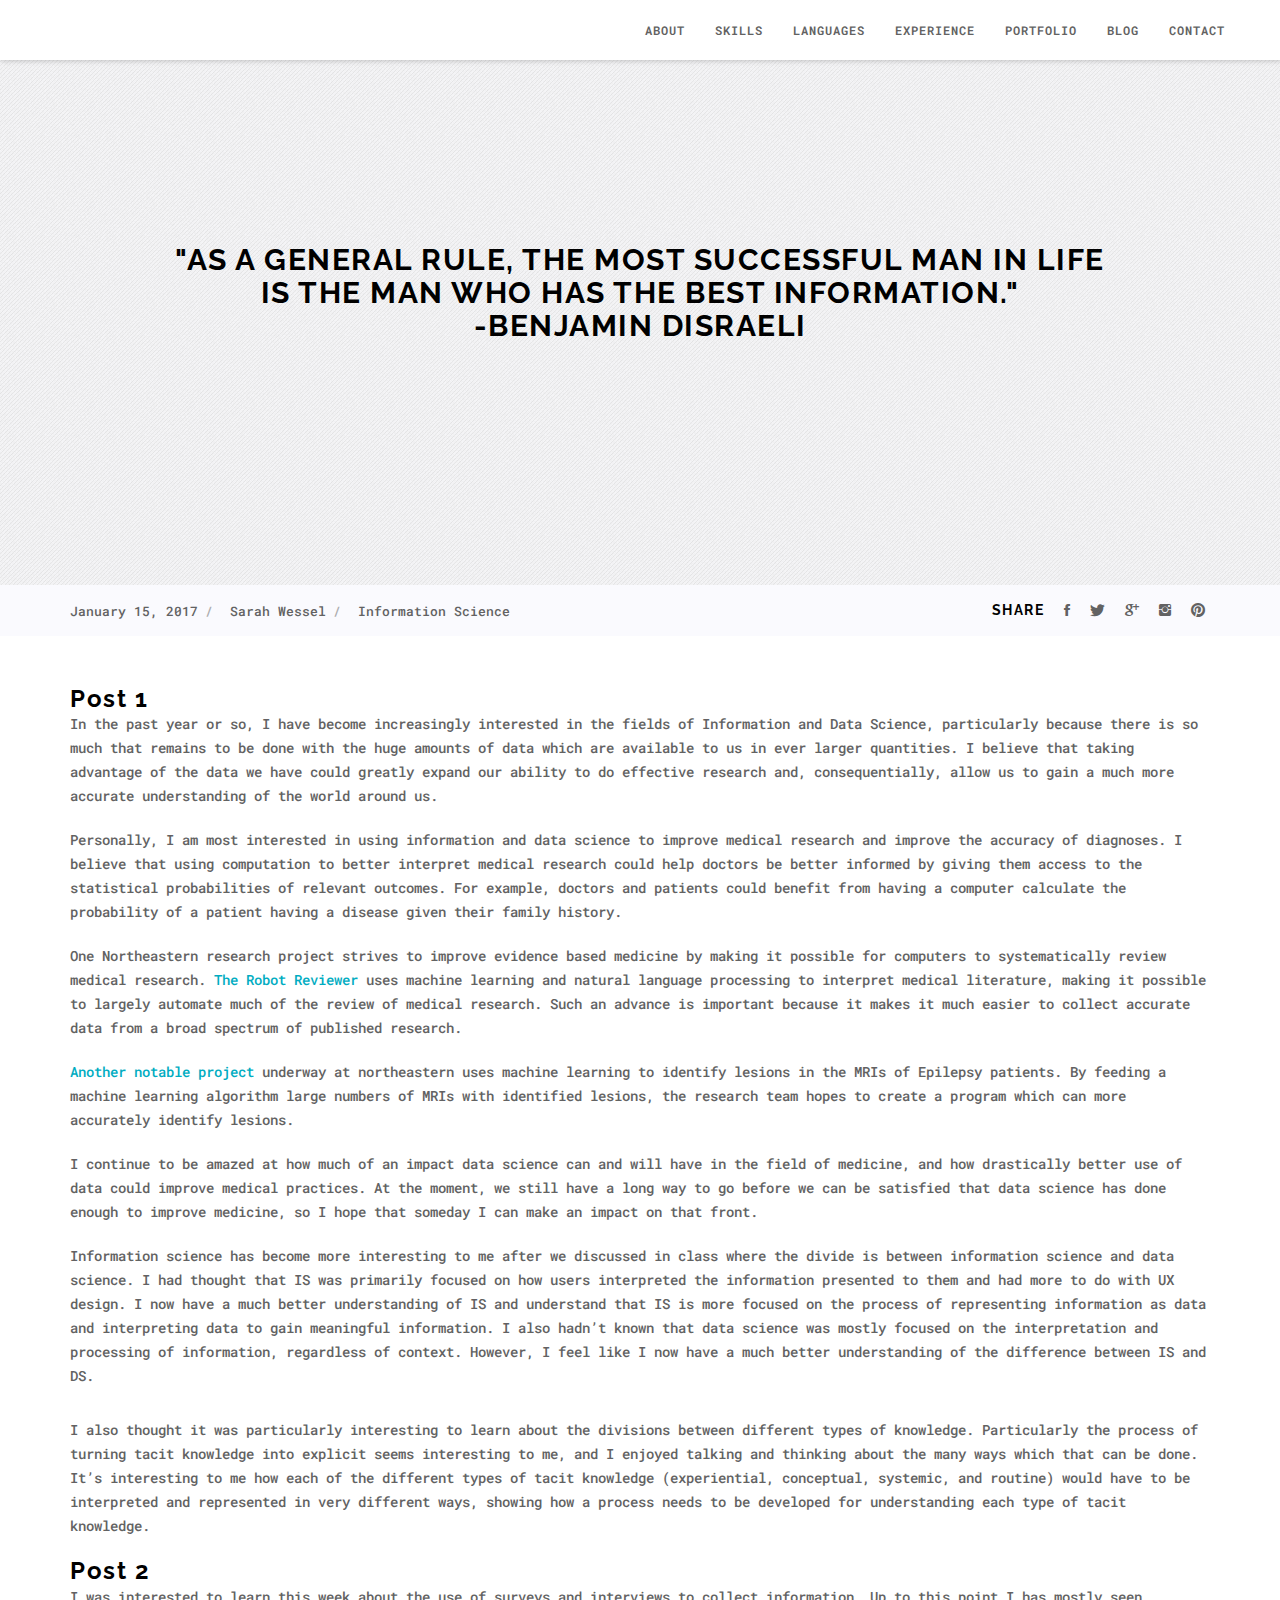
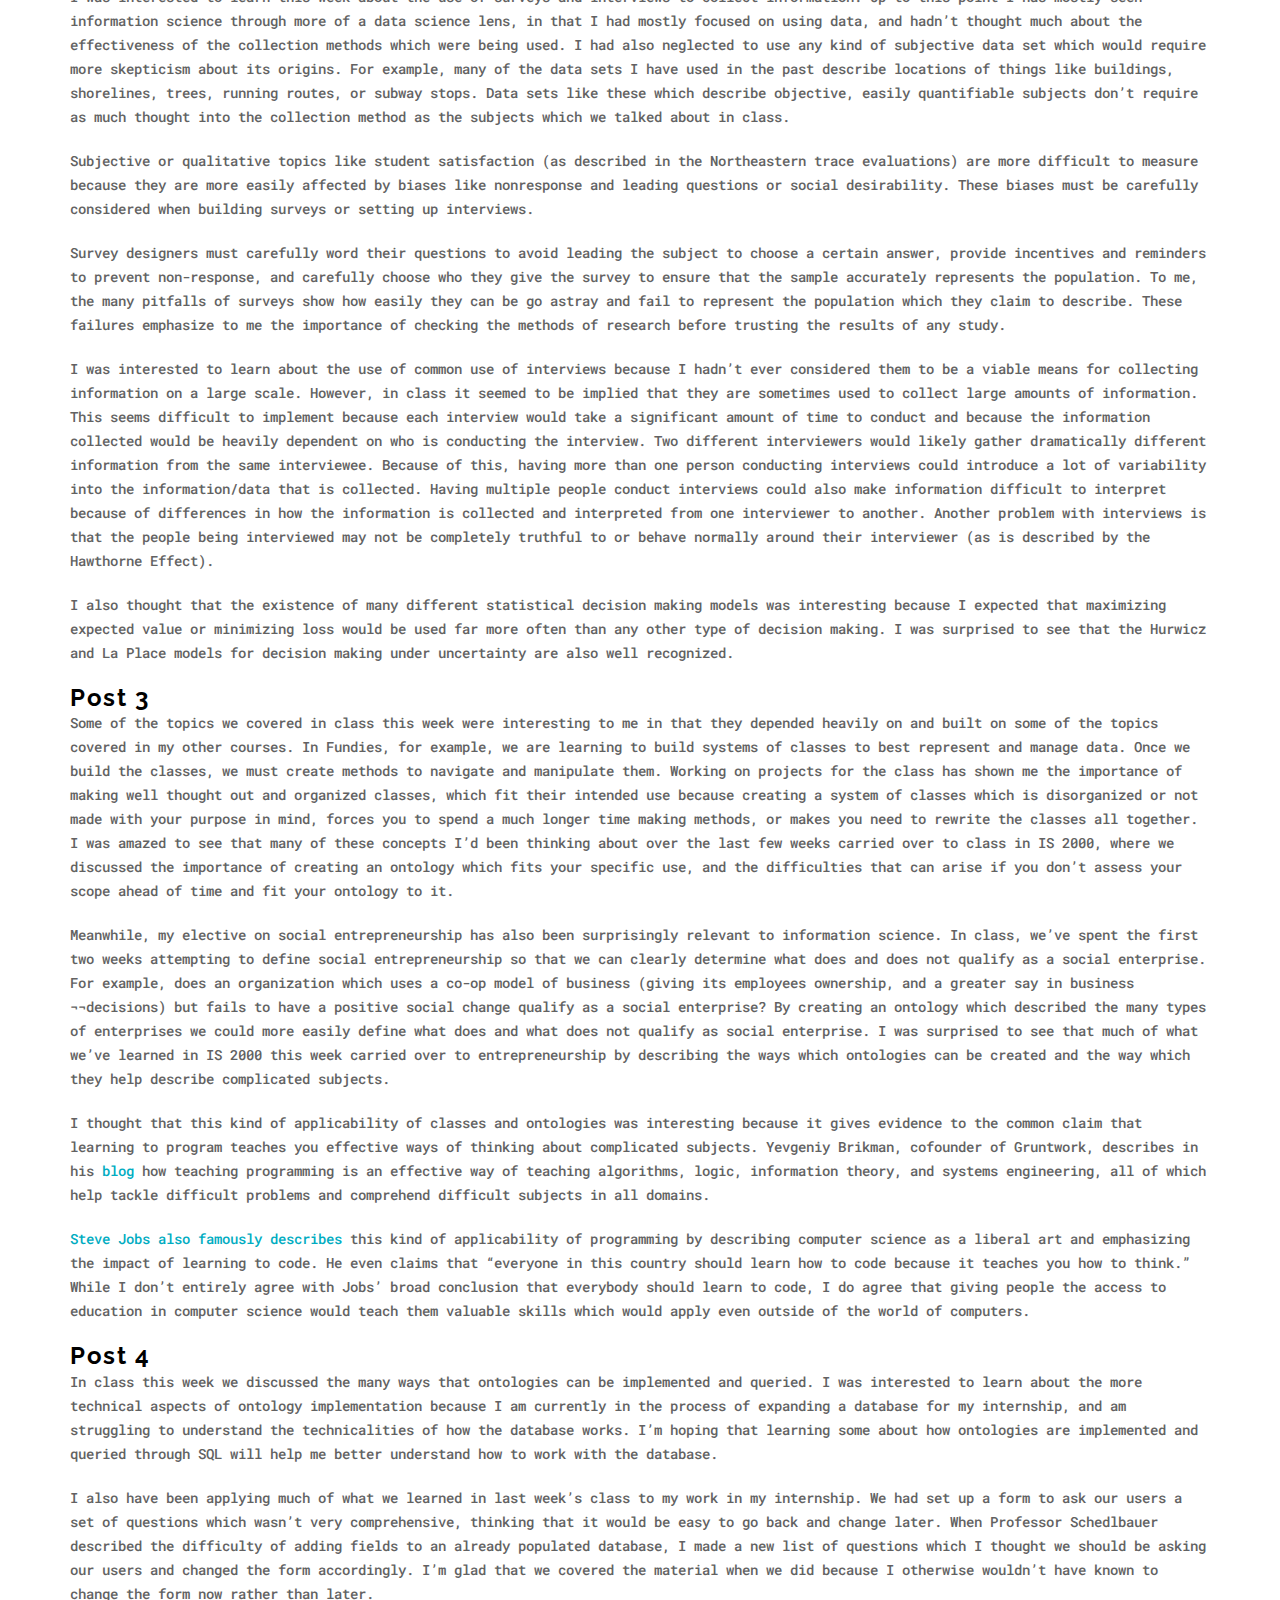
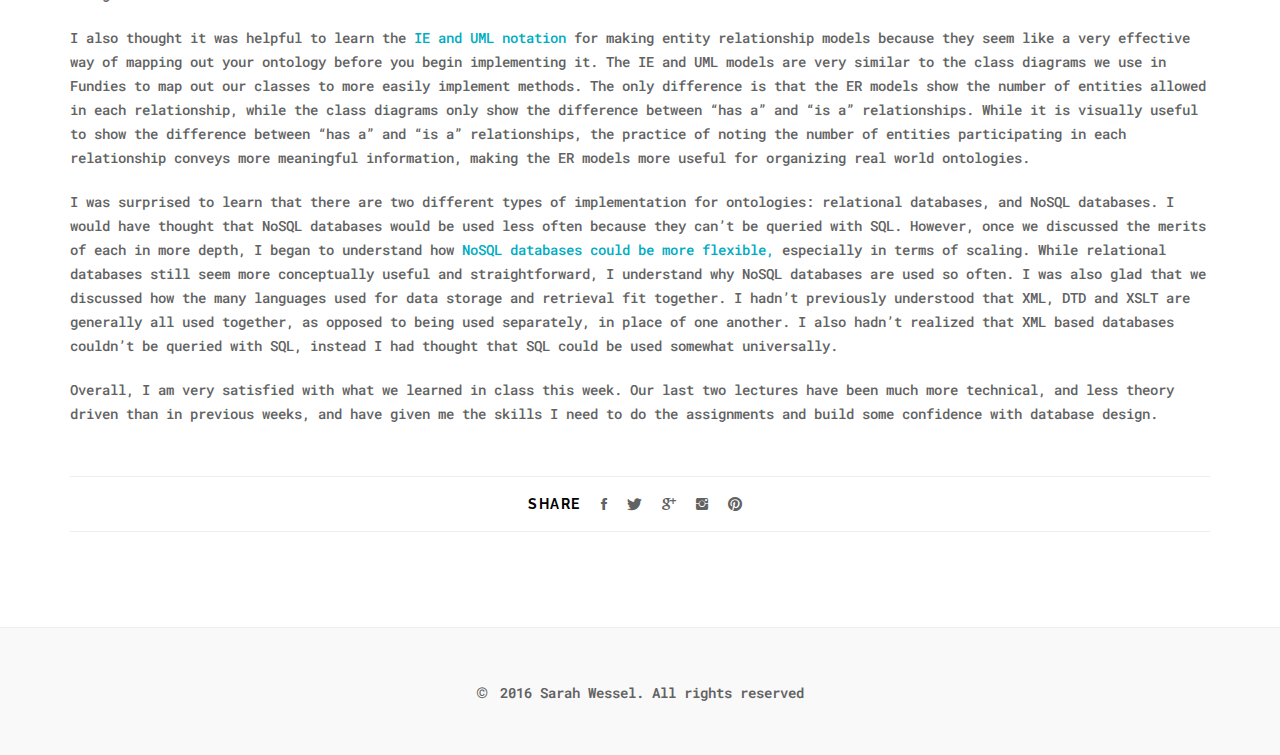
==== blog.html @ 8b365893 "update syntax for blog post 4" ====
<!DOCTYPE html>
<html lang="en">
   <head>

      <!--mobile specific metas-->
      <meta charset="utf-8">
      <meta http-equiv="X-UA-Compatible" content="IE=edge">
      <meta name="viewport" content="width=device-width, initial-scale=1">
      <!--end mobile specific metas-->

      <!--title-->
      <title>IS Blog</title>

      <!-- css -->

      <!--bootstrap-->
      <link href="css/bootstrap.css" rel="stylesheet">

      <!--icons-->
      <link href="css/ionicons.css" rel="stylesheet">

      <!--theme styles-->
      <link href="css/style.css" rel="stylesheet">

      <!--animation-->
      <link href="css/animation.css" rel="stylesheet">

      <!--end css-->

      <!--modernizr-->
      <script src="js/modernizr-custom.js"></script>

   </head>

   <!--body start-->
   <body>

      <!--wrapper-->
      <div class="wrapper">

         <!--page-loader-->
         <div class="page-loader">
            <div class="preloader">

               <!--preloader svg-->
               <svg class="pl-circular" viewBox="25 25 50 50">
                  <circle class="plc-path" cx="50" cy="50" r="20"/>
               </svg>
               <!--end preloader svg-->

            </div>
         </div>
         <!--end page-loader-->

         <!--header-->
         <header class="header">

            <!--navbar-->
            <nav class="navbar navbar-default navbar-fixed-top">
               <div class="container">
                  <div class="row">

                     <!--navbar-header-->
                     <div class="navbar-header page-scroll">

                        <!--toggle-btn-->
                        <button type="button" class="navbar-toggle" data-toggle="collapse" data-target=".navbar-collapse1">
                            <span class="sr-only">Toggle navigation</span>
                            <span class="icon-bar"></span>
                            <span class="icon-bar"></span>
                            <span class="icon-bar"></span>
                        </button>
                        <!--end toggle-btn-->

                     </div>
                     <!--end navbar-header-->

                     <!--navbar-collapse-->
                     <div class="collapse navbar-collapse navbar-collapse1">
                        <div class="nav pull-right">
                           <a href="index.html#about" class="page-scroll">About</a>
                           <a href="index.html#skills" class="page-scroll">Skills</a>
                           <a href="index.html#languages" class="page-scroll">Languages</a>
                           <a href="index.html#experience" class="page-scroll">Experience</a>
                           <a href="index.html#portfolio" class="page-scroll">Portfolio</a>
                           <a href="index.html#blog-post" class="page-scroll">Blog</a>
                           <a href="index.html#contact" class="page-scroll">Contact</a>
                        </div>
                     </div>
                     <!--end navbar-collapse-->

                  </div>
                  <!--end row-->
               </div>
               <!--end container-->
            </nav>
            <!--end navbar-->

         </header>
         <!--end header-->

         <!--section blog-post-single -->
         <section id="blog-single">

            <!--blog-thumb-->
            <div id="blog-thumb" class="blog-thumb">
               <div class="blog-title-wrapper">

                  <!--blog title-->
                  <div class="title">
                     <h2>
                         "As a general rule, the most successful man in life
                         <br>is the man who has the best information."
                         <br>-Benjamin Disraeli
                     </h2>
                  </div>
                  <!--end blog title-->

               </div>
            </div>
            <!--end blog-thumb-->

            <!--blog-meta-->
            <div class="blog-meta">
               <div class="container">
                  <div class="row">

                     <div class="col-md-6 col-sm-12">

                        <!--meta-info-->
                        <ul class="meta-info">
                           <li><a href="">January 15, 2017</a></li>
                           <li><a href="">Sarah Wessel</a></li>
                           <li><a href="">Information Science</a></li>
                        </ul>
                        <!--end meta-info-->

                     </div>
                     <!--end col-->

                     <div class="col-md-6 col-sm-12">

                        <!--post-share-->
                        <div class="post-share">
                           <h5 class="inline">Share</h5>
                           <ul class="share">
                              <li><a href=""><i class="ion-social-facebook"></i></a></li>
                              <li><a href=""><i class="ion-social-twitter"></i></a></li>
                              <li><a href=""><i class="ion-social-googleplus"></i></a></li>
                              <li><a href=""><i class="ion-social-instagram"></i></a></li>
                              <li><a href=""><i class="ion-social-pinterest"></i></a></li>
                           </ul>
                        </div>
                        <!--end post-share-->

                     </div>
                     <!--end col-->

                  </div>
                  <!--end row-->
               </div>
               <!--end container-->
            </div>
            <!--end blog-meta-->

            <!--blog-content-->
            <div class="blog-content">
               <div class="container">
                  <div class="row">

                     <!--blog-post-single-->
                     <div class="blog-post-single">

                        <div class="col-md-12">
                           <h3>Post 1 </h3>
                           <p class="mb-20">
                              In the past year or so, I have become increasingly interested in the fields of Information and Data Science, particularly because there is so much that remains to be done with the huge amounts of data which are available to us in ever larger quantities. I believe that taking advantage of the data we have could greatly expand our ability to do effective research and, consequentially, allow us to gain a much more accurate understanding of the world around us.
                           </p>

                           <p class="mb-20">
                              Personally, I am most interested in using information and data science to improve medical research and improve the accuracy of diagnoses. I believe that using computation to better interpret medical research could help doctors be better informed by giving them access to the statistical probabilities of relevant outcomes. For example, doctors and patients could benefit from having a computer calculate the probability of a patient having a disease given their family history. 
                           </p>

                           <p class="mb-20">
                              One Northeastern research project strives to improve evidence based medicine by making it possible for computers to systematically review medical research. 
                              <a href = “http://www.robotreviewer.net”> The Robot Reviewer </a>
                              uses machine learning and natural language processing to interpret medical literature, making it possible to largely automate much of the review of medical research. Such an advance is important because it makes it much easier to collect accurate data from a broad spectrum of published research. 
                           </p>

                           <p class="mb-20">
                              <a href= “http://www.ccis.northeastern.edu/research/research-projects/” >
                                 Another notable project 
                              </a> 
                              underway at northeastern uses machine learning to identify lesions in the MRIs of Epilepsy patients. By feeding a machine learning algorithm large numbers of MRIs with identified lesions, the research team hopes to create a program which can more accurately identify lesions. 
                           </p>

                           <p class="mb-20">
                              I continue to be amazed at how much of an impact data science can and will have in the field of medicine, and how drastically better use of data could improve medical practices. At the moment, we still have a long way to go before we can be satisfied that data science has done enough to improve medicine, so I hope that someday I can make an impact on that front. 
                           </p>

                           <p class="mb-30">
                              Information science has become more interesting to me after we discussed in class where the divide is between
                              information science and data science. I had thought that IS was primarily focused on how users interpreted the
                              information presented to them and had more to do with UX design. I now have a much better understanding of IS and
                              understand that IS is more focused on the process of representing information as data and interpreting data to gain
                              meaningful information. I also hadn’t known that data science was mostly focused on the interpretation and processing
                              of information, regardless of context. However, I feel like I now have a much better understanding of the difference
                              between IS and DS.
                           </p>

                           <p class="mb-20">
                              I also thought it was particularly interesting to learn about the divisions between different types of knowledge.
                              Particularly the process of turning tacit knowledge into explicit seems interesting to me, and I enjoyed talking
                              and thinking about the many ways which that can be done. It’s interesting to me how each of the different types of
                              tacit knowledge (experiential, conceptual, systemic, and routine) would have to be interpreted and represented in
                              very different ways, showing how a process needs to be developed for understanding each type of tacit knowledge.
                           </p>

                           <h3>Post 2 </h3>

                           <p class="mb-20">
                              I was interested to learn this week about the use of surveys and interviews to collect information. Up to this point I has mostly seen information science 
                              through more of a data science lens, in that I had mostly focused on using data, and hadn’t thought much about the effectiveness of the collection methods 
                              which were being used. I had also neglected to use any kind of subjective data set which would require more skepticism about its origins. For example, many of the data sets I have used in the past describe locations of things like buildings, shorelines, trees, running routes, or subway stops. Data sets like these which describe objective, easily quantifiable subjects don’t require as much thought into the collection method as the subjects which we talked about in class.
                           </p>

                           <p class="mb-20">
                              Subjective or qualitative topics like student satisfaction (as described in the Northeastern trace evaluations) are more difficult to measure because they are more easily affected by biases like nonresponse and leading questions or social desirability. These biases must be carefully considered when building surveys or setting up interviews.
                           </p>

                           <p class="mb-20">
                              Survey designers must carefully word their questions to avoid leading the subject to choose a certain answer, provide incentives and reminders to prevent non-response, and carefully choose who they give the survey to ensure that the sample accurately represents the population. To me, the many pitfalls of surveys show how easily they can be go astray and fail to represent the population which they claim to describe. These failures emphasize to me the importance of checking the methods of research before trusting the results of any study.
                           </p>

                           <p class="mb-20">
                              I was interested to learn about the use of common use of interviews because I hadn’t ever considered them to be a viable means for collecting information on a large scale. However, in class it seemed to be implied that they are sometimes used to collect large amounts of information. This seems difficult to implement because each interview would take a significant amount of time to conduct and because the information collected would be heavily dependent on who is conducting the interview. Two different interviewers would likely gather dramatically different information from the same interviewee. Because of this, having more than one person conducting interviews could introduce a lot of variability into the information/data that is collected. Having multiple people conduct interviews could also make information difficult to interpret because of differences in how the information is collected and interpreted from one interviewer to another. Another problem with interviews is that the people being interviewed may not be completely truthful to or behave normally around their interviewer (as is described by the Hawthorne Effect).
                           </p>

                           <p class="mb-20">
                           I also thought that the existence of many different statistical decision making models was interesting because I expected that maximizing expected value or minimizing loss would be used far more often than any other type of decision making. I was surprised to see that the Hurwicz and La Place models for decision making under uncertainty are also well recognized.
                           </p>

                           <h3>Post 3 </h3>

                           <p class="mb-20">
                           Some of the topics we covered in class this week were interesting to me in that they depended heavily on and built on some of the topics covered in my other courses. In Fundies, for example, we are learning to build systems of classes to best represent and manage data. Once we build the classes, we must create methods to navigate and manipulate them. Working on projects for the class has shown me the importance of making well thought out and organized classes, which fit their intended use because creating a system of classes which is disorganized or not made with your purpose in mind, forces you to spend a much longer time making methods, or makes you need to rewrite the classes all together. I was amazed to see that many of these concepts I’d been thinking about over the last few weeks carried over to class in IS 2000, where we discussed the importance of creating an ontology which fits your specific use, and the difficulties that can arise if you don’t assess your scope ahead of time and fit your ontology to it.
                           </p>

                           <p class="mb-20">
                           Meanwhile, my elective on social entrepreneurship has also been surprisingly relevant to information science. In class, we’ve spent the first two weeks attempting to define social entrepreneurship so that we can clearly determine what does and does not qualify as a social enterprise. For example, does an organization which uses a co-op model of business (giving its employees ownership, and a greater say in business ¬¬decisions) but fails to have a positive social change qualify as a social enterprise? By creating an ontology which described the many types of enterprises we could more easily define what does and what does not qualify as social enterprise. I was surprised to see that much of what we’ve learned in IS 2000 this week carried over to entrepreneurship by describing the ways which ontologies can be created and the way which they help describe complicated subjects.
                           </p>

                           <p class="mb-20">
                           I thought that this kind of applicability of classes and ontologies was interesting because it gives evidence to the common claim that learning to program teaches you effective ways of thinking about complicated subjects. Yevgeniy Brikman, cofounder of Gruntwork, describes in his
                           <a href="http://www.ybrikman.com/writing/2014/05/19/dont-learn-to-code-learn-to-think/">blog</a>
                           how teaching programming is an effective way of teaching algorithms, logic, information theory, and systems engineering, all of which help tackle difficult problems and comprehend difficult subjects in all domains.
                           </p>

                           <p class="mb-20">
                           <a href= "https://youtu.be/5Z1gfgM7kzo">Steve Jobs also famously describes</a> this kind of applicability of programming by describing computer science as a liberal art and emphasizing the impact of learning to code.  He even claims that “everyone in this country should learn how to code because it teaches you how to think.” While I don’t entirely agree with Jobs’ broad conclusion that everybody should learn to code, I do agree that giving people the access to education in computer science would teach them valuable skills which would apply even outside of the world of computers.
                           </p>

                           <h3>Post 4</h3>

                           <p class="mb-20">
                           In class this week we discussed the many ways that ontologies can be implemented and queried.  I was interested to learn about the more technical aspects of ontology implementation because I am currently in the process of expanding a database for my internship, and am struggling to understand the technicalities of how the database works. I’m hoping that learning some about how ontologies are implemented and queried through SQL will help me better understand how to work with the database.
                           </p>

                           <p class="mb-20">
                           I also have been applying much of what we learned in last week’s class to my work in my internship. We had set up a form to ask our users a set of questions which wasn’t very comprehensive, thinking that it would be easy to go back and change later. When Professor Schedlbauer described the difficulty of adding fields to an already populated database, I made a new list of questions which I thought we should be asking our users and changed the form accordingly. I’m glad that we covered the material when we did because I otherwise wouldn’t have known to change the form now rather than later.
                           </p>

                           <p class="mb-20">
                           I also thought it was helpful to learn the <a href=”http://www.agiledata.org/essays/dataModeling101.html”>IE and UML notation </a>for making entity relationship models because they seem like a very effective way of mapping out your ontology before you begin implementing it. The IE and UML models are very similar to the class diagrams we use in Fundies to map out our classes to more easily implement methods. The only difference is that the ER models show the number of entities allowed in each relationship, while the class diagrams only show the difference between “has a” and “is a” relationships. While it is visually useful to show the difference between “has a” and “is a” relationships, the practice of noting the number of entities participating in each relationship conveys more meaningful information, making the ER models more useful for organizing real world ontologies.
                           </p>

                           <p class="mb-20">
                           I was surprised to learn that there are two different types of implementation for ontologies: relational databases, and NoSQL databases. I would have thought that NoSQL databases would be used less often because they can’t be queried with SQL. However, once we discussed the merits of each in more depth, I began to understand how <a href= "https://www.couchbase.com/nosql-resources/why-nosql">NoSQL databases could be more flexible, </a>especially in terms of scaling. While relational databases still seem more conceptually useful and straightforward, I understand why NoSQL databases are used so often. I was also glad that we discussed how the many languages used for data storage and retrieval fit together. I hadn’t previously understood that XML, DTD and XSLT are generally all used together, as opposed to being used separately, in place of one another. I also hadn’t realized that XML based databases couldn’t be queried with SQL, instead I had thought that SQL could be used somewhat universally.
                           </p>

                           <p class="mb-20">
                           Overall, I am very satisfied with what we learned in class this week. Our last two lectures have been much more technical, and less theory driven than in previous weeks, and have given me the skills I need to do the assignments and build some confidence with database design.
                           </p>

                        </div>
                        <!--end col-->

                     </div>
                     <!--end blog-post-single-->

                  </div>
                  <!--end row-->
               </div>
               <!--end container-->
            </div>
            <!--end blog-content-->

            <!--blog-share-->
            <div class="blog-share">
               <div class="container">
                  <div class="row">

                     <div class="col-md-12">

                        <!--post-share-->
                        <div class="post-share border">
                           <h5 class="inline">Share</h5>
                           <ul class="share">
                              <li><a href=""><i class="ion-social-facebook"></i></a></li>
                              <li><a href=""><i class="ion-social-twitter"></i></a></li>
                              <li><a href=""><i class="ion-social-googleplus"></i></a></li>
                              <li><a href=""><i class="ion-social-instagram"></i></a></li>
                              <li><a href=""><i class="ion-social-pinterest"></i></a></li>
                           </ul>
                        </div>
                        <!--end post-share-->

                     </div>
                     <!--end col-->

                  </div>
                  <!--end row-->
               </div>
               <!--container-->
            </div>
            <!--end blog-share-->

         </section>
         <!--end section blog-post-single-->

         <!--page-footer-->
         <footer class="page-footer border-top">
            <div class="container">
               <div class="row">

                  <div class="col-md-12">

                     <!--copyright text-->
                     <div class="text-lg text-center">
                        &copy; <span class="text-sm">2016 Sarah Wessel. All rights reserved</span>
                     </div>
                     <!--end copyright text-->

                  </div>
                  <!--end col-->

               </div>
               <!--end row-->
            </div>
            <!--end container-->

         </footer>
         <!--end page-footer-->

      </div>
      <!--end wrapper-->

      <!--jQuery-->
      <script src="js/jquery-2.2.4.js"></script>
      <!-- bootstrap -->

      <script src="js/bootstrap.js"></script>

      <!-- include individual files as needed -->
      <!-- easing -->
      <script src="js/jquery.easing.js"></script>

      <!-- isotope -->
      <script src="js/isotope.pkgd.min.js"></script>
      <script src="js/imagesloaded.pkgd.min.js"></script>

      <!-- appear -->
      <script src="js/jquery.appear.js"></script>

      <!-- owl.carousel -->
      <script src="js/owl.carousel.js"></script>

      <!-- contact form -->
      <script src="js/jquery.validate.js"></script>
      <script src="js/contact.js"></script>

      <!-- magnific-popup -->
      <script src="js/jquery.magnific-popup.js"></script>

      <!-- theme script -->
      <script src="js/script.js"></script>
   </body>
   <!--body end-->

</html>
---- css/style.css ----
/* ==================== Google Fonts ==================== */

@import url('https://fonts.googleapis.com/css?family=Raleway:400,500,600,700|Roboto+Mono:400,500,700');

/*

* ArioX one page portfolio theme;

* version : 1.0;

* © edevsbd;

* ====== table of contents ======
    01.General styles
    02.Preloader 
    03.Shortcodes
    04.Header 
    05.Intro 
    06.Timeline 
    07.Skills 
    08.Portfolio 
    09.Magnifiq Popup
    10.Testimonial 
    11.Blog 
    12.Contact form
    13. Footer 
    14.Blog Single
    15.Responsive 

*/

/* ==================== General styles ==================== */

::-moz-selection {
    color: #00ACC1;
    background-color: transparent;
}

::selection {
    color: #00ACC1;
    background-color: transparent;
}

body {
    font-family: 'Roboto Mono', monospace;
	color: #626262;
	font-weight: 500;
	-webkit-font-smoothing: antialiased;
    font-smoothing: antialiased;
	font-size: 16px;
	line-height: 24px;
}

p {
	font-size: 14px;
}

h1 {
	font-size: 36px;
}

h2 {
	font-size: 30px;
}

h3 {
	font-size: 24px;
}

h4 {
	font-size: 18px;
}

h5 {
	font-size: 14px
}

h6 {
	font-size: 13px;
}

h1,
h2,
h3,
h4,
h5,
h6 {
	color: #000000;
    font-family: 'Raleway', sans-serif;
	font-weight: 700;
	margin-top: 0;
	margin-bottom: 0;
    letter-spacing: 1.5px;
    line-height: 1.1;
}

a {
    line-height: inherit;
	color: #00ACC1;
	text-decoration: none;
	-webkit-transition: all 0.3s ease-in;
	-moz-transition: all 0.3s ease-in;
	-o-transition: all 0.3s ease-in;
	transition: all 0.3s ease-in;
}

a:hover,
a:focus {
	color: #626262;
	text-decoration: none;
	text-decoration: none;
	outline: 0;
	outline-offset: 0;
}

a.link {
	color: #626262;
}

a.link:hover {
	color: #00ACC1;
}

a.link.animated {
	position: relative;
}

a.link.animated:after {
    color: #00ACC1;
    content: "\f3d4";
    font-family: "Ionicons";
    position: absolute;
    font-size: 34px;
    top: 30px;
    left: 50%;
    transition: all 0.5s;
    margin-left: -5px;
    -webkit-animation: upDown 1s linear infinite both alternate-reverse;
    -moz-animation: upDown 1s linear infinite both alternate-reverse;
    -o-animation: upDown 1s linear infinite both alternate-reverse;
    animation: upDown 1s linear infinite both alternate-reverse;
}

ul,
ol,
li {
	list-style: none;
	padding: 0;
	margin: 0;
}

p {
	font-size: 14px;
}

.lead {
	font-size: 17px;
	line-height: 24px;
	font-weight: 500;
}

.btn {
    display: inline-block;
    font-size: 13px;
    text-align: center;
    white-space: normal;
    -ms-touch-action: manipulation;
    touch-action: manipulation;
    vertical-align: middle;
    cursor: pointer;
    font-weight: 600;
    height: 48px;
    padding: 0 22px;
    line-height: 45px;
    text-transform: uppercase;
    border: 2px solid transparent;
    background-color: #ededed;
    color: rgba(0,0,0,0.5);
    -webkit-transition: color .3s ease-out, background-color .3s ease-out;
    -moz-transition: color .3s ease-out, background-color .3s ease-out;
    -o-transition: color .3s ease-out, background-color .3s ease-out;
    transition: color .3s ease-out, background-color .3s ease-out;
    -webkit-tap-highlight-color: transparent;
    tap-highlight-color: transparent;
    border-radius: 2px;
}

.btn-block {
    display: block;
    width: 100%;
    padding-left: 15px;
    padding-right: 15px;
    margin: 0;
}

.btn:hover {
    color: #fafafe;
    background-color: #00ACC1;
    border-color: transparent;
}

.btn:active,
.btn:focus,
.btn:active:focus {
    color: #fafafe;
    background-color: #00ACC1;
    outline: 0;
    box-shadow: none;
    border-color: transparent;
    outline-offset: 0;
}

.btn-default {
    background-color: #ededed;
    color: #626262;
}

.btn-default:hover,
.btn-default:active,
.btn-default:active:hover {
    color: #fafafe;
    background-color: #00ACC1;
}

.btn-default:active:hover {
    border-color: #00ACC1;
}

.btn-primary {
    color: #fff;
    background-color: #77ede3;
}

.btn-primary:hover {
    color: #fff;
    background-color: #51bfdb;
}

.btn-primary:active,
.btn-primary:focus,
.btn-primary:active:focus {
    background-color: #51bfdb;
    color: #fff;
    outline: 0;
    box-shadow: none;
    border-color: transparent;
    outline-offset: 0;
}

.btn-success {
    color: #fff;
    background-color: #a7c04d;
}

.btn-success:hover {
    color: #fff;
    background-color: #8ea53a;
}

.btn-success:active,
.btn-success:focus,
.btn-success:active:focus {
    background-color: #8ea53a;
    color: #fff;
    outline: 0;
    box-shadow: none;
    border-color: transparent;
    outline-offset: 0;
}

.btn-info {
    color: #fff;
    background-color: #93c4ef;
}

.btn-info:hover {
    color: #fff;
    background-color: #6baee9;
}

.btn-info:active,
.btn-info:focus,
.btn-info:active:focus {
    background-color: #6baee9;
    color: #fff;
    outline: 0;
    box-shadow: none;
    border-color: transparent;
    outline-offset: 0;
}

.btn-warning {
    color: #fff;
    background-color: #ffce2b;
}

.btn-warning:hover {
    color: #fff;
    background-color: #fcc200;
}

.btn-warning:active,
.btn-warning:focus,
.btn-warning:active:focus {
    background-color: #fcc200;
    color: #fff;
    outline: 0;
    box-shadow: none;
    border-color: transparent;
    outline-offset: 0;
}

.btn-danger {
    color: #fff;
    background-color: #ef0568;
}

.btn-danger:hover {
    color: #fff;
    background-color: #c20454;
}

.btn-danger:active,
.btn-danger:focus,
.btn-danger:active:focus {
    background-color: #c20454;
    color: #fff;
    outline: 0;
    box-shadow: none;
    border-color: transparent;
    outline-offset: 0;
}

/* ==================== Preloader ==================== */

.page-loader {
    background: #fff;
    position: fixed;
    width: 100%;
    height: 100%;
    top: 0;
    left: 0;
    z-index: 1000;
}

.page-loader .preloader {
    position: absolute;
    margin-left: -55px;
    top: 50%;
    left: 50%;
    margin-top: -55px;
    display: inline-block;
    width: 60px
 }


.preloader:before {
    content: '';
    display: block;
    padding-top: 100%
}

.preloader:not([class*=pls-]) .plc-path {
    -webkit-animation: dash 1.5s ease-in-out infinite, color 6s ease-in-out infinite;
    -moz-animation: dash 1.5s ease-in-out infinite, color 6s ease-in-out infinite;
    -o-animation: dash 1.5s ease-in-out infinite, color 6s ease-in-out infinite;
    animation: dash 1.5s ease-in-out infinite, color 6s ease-in-out infinite;
}

.preloader[class*="pls-"] .plc-path {
    -webkit-animation: dash 1.5s ease-in-out infinite;
    -moz-animation: dash 1.5s ease-in-out infinite;
    -o-animation: dash 1.5s ease-in-out infinite;
    animation: dash 1.5s ease-in-out infinite;
}



.pl-circular {
    height: 100%;
    transform-origin: center center;
    width: 100%;
    position: absolute;
    top: 0;
    bottom: 0;
    left: 0;
    right: 0;
    margin: auto;
    -webkit-animation: rotate 2s linear infinite;
    -moz-animation: rotate 2s linear infinite;
    -o-animation: rotate 2s linear infinite;
    animation: rotate 2s linear infinite;
}

.plc-path {
    stroke-dasharray: 1, 200;
    stroke-dashoffset: 0;
    stroke-linecap: round;
    stroke-width: 2;
    stroke-miterlimit: 10;
    fill: none
}

/* ==================== Shortcodes ==================== */

.mtb-0 {
    margin-top: 0;
    margin-bottom: 0;
}

.mtb-15 {
	margin-top: 15px;
	margin-bottom: 15px;
}

.mtb-20 {
	margin-top: 20px;
	margin-bottom: 20px;
}

.mtb-30 {
	margin-top: 30px;
	margin-bottom: 30px;
}

.mtb-35 {
	margin-top: 35px;
	margin-bottom: 35px;
}

.mt-15 {
	margin-top: 15px;
	margin-bottom: 0;
}

.mt-20 {
	margin-top: 20px;
	margin-bottom: 0;
}

.mt-30 {
	margin-top: 30px;
	margin-bottom: 0;
}

.mt-35 {
	margin-top: 35px;
	margin-bottom: 0;
}

.mb-15 {
	margin-top: 0;
	margin-bottom: 15px;
}

.mb-20 {
	margin-top: 0;
	margin-bottom: 20px;
}

.mb-30 {
	margin-top: 0;
	margin-bottom: 30px;
}

.mb-35 {
	margin-top: 0;
	margin-bottom: 35px;
}

.title {
	position: relative;
	text-align: center;
	margin-bottom: 60px;
	text-transform: uppercase;
}

.section-padding {
	padding-top: 100px;
	padding-bottom: 100px;
}

.border {
	border-top: 1px solid #ECEFF1;
	border-bottom: 1px solid #ECEFF1;
}

.border-top {
		border-top: 1px solid #ECEFF1;
}

.border-bottom {
		border-bottom: 1px solid #ECEFF1;
}

.bg-paper {
	background-color: #fafafe;
}

.img-wrapper {
	display: block;
	position: relative;
}

.img-wrapper img {
	display: block;
	width: 100%;
	height: auto;
}

.text-md {
	font-size: 14px;
	line-height: 24px;
}

.text-lg {
	font-size: 20px;
}

.text-sm {
	font-size: 14px;
    font-weight: 600;
}

.text-light {
	color: #ababab
}

.text-xs {
    text-transform: uppercase;
    font-size: 10px;
    line-height: 20px;
    letter-spacing: 1px;
    font-weight: 500;
}

.inline {
	display: inline-block;
}

.center-col {
	float: none;
	margin-left: auto;
	margin-right: auto;
}

/* ==================== Header ==================== */

.header {
    margin: 0 auto;
    height: 60px;
    background: #fafafe;
    position: fixed;
    width: 100%;
    z-index: 999;
    left: 0;
    top: 0;
    box-shadow: 1px 1px 5px rgba(0,0,0,0.2);
    -webkit-transition: all .5s linear;
    -moz-transition: all .5s linear;
    -o-transition: all .5s linear;
    transition: all .5s linear;
}

.header.sticky .navbar {
    background-color: #fafafe;
}

.header .navbar {
    transition: background-color 0.5s linear;
    padding: 0;
    background: #fff;
    border: none;
}

header .navbar .navbar-header {
    height: 60px;
    margin-left: 15px;
    transition: all .5s linear;
}

.header .navbar .navbar-header .navbar-brand {
    height: 100%;
    padding: 0
}

.header .navbar .navbar-header .navbar-brand .brand {
    margin: 0;
    line-height: 60px;
    color: #000;
    transition: all .5s linear;;
    font-size: 30px;
    text-transform: capitalize;
}

.header .navbar .navbar-header .navbar-brand .brand span {
    color: #00ACC1;
    text-transform: uppercase;
}

.header .navbar .navbar-collapse .nav .page-scroll {
	color: #626262;
    line-height: 60px;
    margin: 0 10px;
    text-transform: uppercase;
    font-size: 12px;
    font-weight: 600;
    letter-spacing: 1px;
    -webkit-transition: all .5s linear;
    -moz-transition: all .5s linear;
    -o-transition: all .5s linear;
    transition: all .5s linear;
}

.header .navbar .navbar-collapse .nav .page-scroll:hover {
    color: #00ACC1;
}

.header .navbar .navbar-collapse .nav .page-scroll:last-child {
    margin-right: 0
}
.navbar-toggle {
    border-radius: 0;
    margin-top: 13px;
}

/* ==================== Intro ==================== */

.intro {
	height: 85vh;
	background-image: url(../img/primary.jpg);
	background-size: cover;
	background-repeat: no-repeat;
	background-position: center center;
}

.intro-content {
    position: relative;
}

.intro-title {
	text-transform: capitalize;
	font-size: 40px;
	letter-spacing: 1px;
	margin-bottom: 10px;
    color:#dddddd;
    text-shadow: 2px 2px #000000;
}

.intro-subtitle {
	font-size: 21px;
	margin-bottom: 10px;
    text-shadow: 2px 2px #000000;
    text-transform: capitalize;
    color:#cccccc;
}

.about-list {
	display: block;
	margin-bottom: 20px;
}

.about-list li {
	position: relative;
	padding: 10px 0;
	border-bottom: 1px solid #ededed;
	overflow: hidden;
}

.about-list li:first-child {
	padding-top: 0;
}

.about-list li:last-child {
    border-bottom: none;
}

.about-list li .left {
	float: left;
	font-weight: 700;
	max-width: 30%;
}

.about-list li .right {
	text-align: right;
}

.follow-me {
    text-align: center;
    margin-top: 35px;
}

.follow-me li {
	display: inline-block;
}

.follow-me li a {
    color: #626262;
	padding: 5px;
	font-size: 20px;
	display: inline-block;
}

.follow-me li a:hover {
    color: #00ACC1;
}

/* ==================== Timeline ==================== */

.timeline {
    position: relative;
	overflow: hidden;
}

.timeline:before {
    content: '';
    position: absolute;
    top: 0;
    left: 50%;
    margin-left: -1px;
    width: 2px;
    height: 100%;
    background: #ECEFF1;
    z-index: 1;
    display: block;
}

.timeline-wrapper {
    width: 50%;
  	clear: both;
 	margin: 10px 0;
}

.timeline-wrapper.left {
    float: left;
    direction: rtl;
    position: relative;
    right: 8px;
}

.timeline-wrapper.left:before {
 	content: "";
 	position: absolute;
 	top: 5px;
 	right: -16px;
 	width: 16px;
 	height: 16px;
 	border-radius: 16px;
 	background-color: #00ACC1;
 	border: 2px solid #fff;
 	z-index: 1;
}

.timeline-wrapper.right {
	float: right;
	position: relative;
	left: 8px;
}

.timeline-wrapper.right:before {
 	content: "";
 	position: absolute;
 	top: 5px;
 	left: -16px;
 	width: 16px;
 	height: 16px;
 	border-radius: 16px;
 	background-color: #00ACC1;
 	border: 2px solid #fff;
 	z-index: 1;
}

.timeline-content {
    width: 95%;
    padding: 0 15px;
    color: #000;
}

.timeline-content h3 {
	font-size: 22px;
	font-weight: 600;
	margin-bottom: 15px;
	color: #00ACC1;
}

.timeline-content h5 {
	margin-bottom: 10px;
	text-transform: capitalize;
}

/* ==================== Skills ==================== */

.skills {
	margin-bottom: 50px;
}

.skill-title-wrapper {
	display: block;
	width: 100%;
    margin-bottom: 12px;
	overflow: hidden;
}

.skill-icon {
	float: left;
}

.skill-title {
	margin-left: 33px;
    margin-top: 4px;
    margin-bottom: 4px;
}

.skillbar {
    margin-bottom: 10px;
    position: relative;
    width: 80%;
    display: block;
}

.skillbar .skillbar-percent {
    color: #616161;
    float: right;
    position: relative;
    bottom: 20px;
    font-family: 'Roboto Mono', monospace;
}

.skillbar-bar {
    background-color: #ECEFF1;
    width: 100%;
    height: 3px;
    box-shadow: inset 0 0 4px rgba(0,0,0,.3);
}

.skillbar-bar .skillbar-child {
    width: 0;
    height: 100%;
    background-color: #00ACC1;
    -webkit-transition-property: width, background-color;
    -moz-transition-property: width, background-color;
    -o-transition-property: width, background-color;
    transition-property: width, background-color;
}

/* ==================== Portfolio ==================== */

.portfolio-filter {
	text-align: center;
	margin-bottom: 50px;
}

.portfolio-filter li {
	display: inline-block;
	padding: 0 8px;

}

.portfolio-filter li a {
	padding-bottom: 7px;
	color: #263238;
	border-bottom: 1px solid #263238;
}

.portfolio-filter li a:hover {
	color: #00ACC1;
	border-bottom-color: #00ACC1;
}

.portfolio-filter li a.active {
	color: #00ACC1;	
	border-bottom-color: #00ACC1;
}

.masonry-item {
  margin-top: 6px; 
  width: 33%;
  height: auto;
  float: left;
  overflow: hidden;
}

.thumb {
	position: relative;
	overflow: hidden;
}

.masonry-item .thumb img {
    display: block;
	width: 100%;
	height: auto;
}

.overlay {
    position: absolute;
	bottom: 0;
	left: 0;
	border-radius: 100%;
	background-color: #00ACC1;
	-webkit-transform: scale(0);
	-moz-transform: scale(0);
	-o-transform: scale(0);
	transform: scale(0);
	-webkit-transition: all 0.6s linear;
	-moz-transition: all 0.6s linear;
	-o-transition: all 0.6s linear;
	transition: all 0.6s linear;
}

.thumb:hover .overlay {
    opacity: 0.9;
	width: 100px;
	height: 100px;
	-webkit-transform: scale(12);
	-moz-transform: scale(12);
	-o-transform: scale(12);
	transform: scale(12);
}

.meta {
    display: block;
    position: absolute;
    z-index: 1;
    width: 100%;
    height: 100%;
    top: 0;
    left: 0;
    opacity: 0;
    -webkit-backface-visibility: hidden;
    -moz-backface-visibility: hidden;
    -o-backface-visibility: hidden;
    backface-visibility: hidden;
    -webkit-transition: opacity .3s 0.2s;
    -moz-transition: opacity .3s 0.2s;
    -o-transition: opacity .3s 0.2s;
    transition: opacity .3s 0.2s;
}

.meta .inner {
    position: absolute;
    width: 100%;
    height: 120px;
    color: #fff;
    text-align: center;
    left: 0;
    top: 50%;
    margin-top: -35px;
    padding: 0 15px;
}

.meta .inner .btns {
    position: relative;
    top: 0;
    margin: 0 0 20px 0;
    width: 100%;
    text-align: center;
    left: 0;
}

.meta .inner .btns a {
    display: inline-block;
    width: 41px;
    height: 41px;
    line-height: 41px;
    font-size: 24px;
    color: #fafafe;
    background-color: transparent;
    border: 2px solid #fafafe;
    margin: 0 -2px;
    -webkit-transform: translate(-20px,0);
    -moz-transform: translate(-20px,0);
    -o-transform: translate(-20px,0);
    transform: translate(-20px,0);
    -webkit-transition: all .3s;
    -moz-transition: all .3s;
    -o-transition: all .3s;
    transition: all .3s 0.2s;
}

.meta .inner .btns a:last-child {
    -webkit-transform: translate(20px,0);
    -moz-transform: translate(20px,0);
    -o-transform: translate(20px,0);
    transform: translate(20px,0);
}

.thumb:hover .meta {
    opacity: 1;
} 

.thumb:hover .inner .btns a {
    -webkit-transform: translate(0,0);
    -moz-transform: translate(0,0);
    -o-transform: translate(0,0);
    transform: translate(0,0);
}

.thumb:hover .inner h4 {
	color: #fafafe;
	font-weight: 600;
	text-transform: uppercase;
	font-size: 16px;

}

/* ==================== Magnifiq Popup ==================== */

.mfp-bg {
    background-color: #00ACC1;
}

.mfp-zoom-out-cur, .mfp-zoom-out-cur .mfp-image-holder .mfp-close {
    opacity: 1;
    cursor: pointer;
}

.mfp-figure:after{
    box-shadow: none;
}

.mfp-zoom-in {

}

.mfp-zoom-in .mfp-with-anim {
    opacity: 0;
    -webkit-animation: fadeInUp 1s;
    -moz-animation: fadeInUp 1s;
    -o-animation: fadeInUp 1s;
    animation: fadeInUp 1s;
    -webkit-transition: all 0.4s linear;
    -moz-transition: all 0.4s linear;
    -o-transition: all 0.4s linear;
    transition: all 0.4s linear;
}

.mfp-zoom-in.mfp-bg {
    opacity: 0;
    -webkit-transition: all 0.5s linear;
    -moz-transition: all 0.5s linear;
    -o-transition: all 0.5s linear;
    transition: all 0.5s linear;
}

.mfp-zoom-in.mfp-ready .mfp-with-anim {
    opacity: 1;
}

.mfp-zoom-in.mfp-ready.mfp-bg {
    opacity: 0.8;
}

.mfp-zoom-in.mfp-removing .mfp-with-anim {
     -webkit-animation: fadeInDown 1s;
     -moz-animation: fadeInDown 1s;
     -o-animation: fadeInDown 1s;
     animation: fadeInDown 1s;
     opacity: 0;
}

.mfp-zoom-in.mfp-removing.mfp-bg {
    opacity: 0.8;
}


/* ==================== Testimonial ==================== */

.testimonial {
	display: block;
	width: 100%;
	overflow: hidden;
}

.testimonial:hover {
    cursor: e-resize;
}

.testimonial-img {
	position: relative;
	float: left;
}

.testimonial-img img {
	display: block;
	width: 100%;
	max-width: 158px;
	border-radius: 100px;
	border: 8px solid #fafafe;
}

.testimonial-img:before {
	content: "\f347";
	font-family: "Ionicons";
	position: absolute;
	top: 20px;
	left: 90%;
	font-size: 55px;
	color: #9E9E9E;
	z-index: 1
}

.ratings {
	color: #FFD600;
}

.testimonial-content {
	margin-left: 200px;
}

.testimonial-author {
	color: #9E9E9E;
	margin-top: 11px;
	margin-bottom: 12px;
}

.testimonial-carousel .owl-controls .owl-nav .owl-prev {
    position: absolute;
    right: 50px;
    top: 1px;
    font-size: 17px;
    -webkit-transition: all 0.5s linear
    -moz-transition: all 0.5s linear
    -o-transition: all 0.5s linear
    transition: all 0.5s linear
}

.testimonial-carousel .owl-controls .owl-nav .owl-next {
    position: absolute;	
    right: 17px;
    top: 1px;
    font-size: 17px;
    -webkit-transition: all 0.5s linear;
    -moz-transition: all 0.5s linear;
    -o-transition: all 0.5s linear;
    transition: all 0.5s linear;
}

.testimonial-carousel .owl-controls .owl-nav .owl-prev i,
.testimonial-carousel .owl-controls .owl-nav .owl-next i {
	color: #00ACC1;
}

/* ==================== Blog ==================== */

.post-thumb {
	display: block;
	width: 100%;
	height: auto;
}

.post-details {
	margin-top: 25px;
}

.meta-cat {
	font-weight: 400;
    letter-spacing: 1px;
	padding: 4px 9px;
	font-size: 10px;
	line-height: 15px;
    font-weight: 700;
    background-color: #ECEFF1;
	color: #263238;
    cursor: pointer;
}

.post-title {
	display: block;
	margin-top: 20px;
	margin-bottom: 15px;
	font-weight: 600;
	font-size: 16px;
    letter-spacing: 1px;
	line-height: inherit;
}

.post-title a {
	color: #000000;
}

/* ==================== Contact form ==================== */

.form-control {
    margin-bottom: 15px;
    border-radius: 0;
    display: block;
    width: 100%;
    height: 35px;
    padding: 8px 16px;
    text-transform: none;
    box-shadow: none;
    font-size: 13px;
    line-height: 1.5;
    color: #999;
    border-width: 1px;
    border-style: solid;
    border-color: #ededed;
    background-color: #fff;
    background-image: none;
    -webkit-appearance: none;
    -moz-appearance: none;
    appearance: none;
    outline: none;
    -webkit-transition: all 0.3s ease 0s;
    -moz-transition: all 0.3s ease 0s;
    -o-transition: all 0.3s ease 0s;
    transition: all 0.3s ease 0s;tion: all .2s linear;		    
}

.form-control:focus {
    border-color: #ededed;
    color: #00ACC1;
    outline: 0;
    box-shadow: none;
}

textarea.form-control {
    margin-bottom: 20px;
    height: auto;
    -webkit-transition: all 0.3s ease 0s;
    -moz-transition: all 0.3s ease 0s;
    -o-transition: all 0.3s ease 0s;
    transition: all 0.3s ease 0s;
}

label#email-error {
    position: relative;
    top: -9px;
    left: 15px;
}

label#email-error:before {
    content: "\f100";
    font-family: "Ionicons";
    margin-right: 5px;
}

.success-content,
.error-content {
    margin-bottom: 15px;
    font-family: 'Roboto Mono', monospace;
    text-align: center;
    display: none;
}

.success-content i,
.error-content i {
    margin-right: 10px;
}

.success-content {
	color: #33691E;
}

.error-content {
	color: #BF360C;
}

#email-error {
    font-size: 13px;
    font-weight: normal;
}

/* ==================== Footer ==================== */

.page-footer {
	padding-top: 50px;
	padding-bottom: 50px;
	background-color: #f9f9f9;
}

.footer-social {
	text-align: right;
}

.footer-social li {
	display: inline-block;
	padding: 0 8px;
}

.footer-social li:first-child {
	padding-left: 0;
}

.footer-social li a {
    color: #626262;
	font-size: 22px;
}

.footer-social li a:hover {
    color: #00ACC1;
}

.footer-brand {
	padding-top: 4px;
}

.footer-brand span {
    position: relative;
    left: -1px;
    color: #00ACC1;
    text-transform: uppercase;   
}

/* ==================== Blog Single ==================== */

.blog-thumb {
	position: relative;
    background-image: url(../img/blog/data.jpeg); 
	height: 65vh;
	background-position: center center;
	background-repeat: no-repeat;
	background-size: cover;
	z-index: -1;
}

.blog-thumb:after {
	content: "";
	position: absolute;
	top: 0;
	left: 0;
	width: 100%;
	height: 100%;
    z-index: -1;
    background-color: #fafafe;
    opacity: 0.5;
	background-image: url(../img/assets/overlay.png);
}

#blog-single {
	margin-bottom: 65px;
}

.blog-title-wrapper {
    text-align: center;
    display: table;
    table-layout: auto;
    width: 100%;
    height: 100%
}

.blog-title-wrapper .title {
    display: table-cell;
  vertical-align: middle;
        
}

.blog-meta {
	padding: 13px 0;
	background-color: #fafafe;
	border-bottom: #d0d0d0;
}

.meta-info,
.share {
	display: inline-block;
}

.meta-info li {
    display: inherit;
	font-size: 13px;
	position: relative;
}

.meta-info li:after {
    content: "/";
    opacity: 0.5;
    margin: 0 7px 0 7px;
}

.meta-info li:last-child:after {
	display: none;
}

.meta-info li a {
    color: #626262;
}

.meta-info li a:hover {
    color: #00ACC1;
}

.post-share {
	text-align: right;
}

.blog-share .post-share {
	text-align: center;
	margin-top: 30px;
	margin-bottom: 30px;
	padding-top: 15px;
	padding-bottom: 15px;
}

.post-share h5 {
	text-transform: uppercase;
	position: relative;
	top: -1px;
	left: -5px;
}

.share li {
	display: inherit;
}

.share li a {
    color: #626262;
	padding: 0 5px;
}

.share li a:hover {
    color: #00ACC1;
}

.blog-content {
	padding-top: 50px;
}

.comment-body {
	padding: 15px 0;
	position: relative;
}

.comment-avatar {
	position: absolute;
	top: 24px;
}

.comment-content {
	padding-left: 100px;

}

.comment-author {
    text-transform: uppercase;
    display: inline-block;
    margin-bottom: 10px;
    font-family: 'Roboto Mono', monospace;
    letter-spacing: 1px;
}

.comment-body span a {
	position: relative;
	color: #626262;
	font-size: 13px;
    letter-spacing: 0;
    margin-left: -3px;
}

.comment-body span a:before {
    content: "/";
    opacity: 0.5;
    margin: 0 4px 0 -4px;
}

.comment-body .reply {
	text-transform: uppercase;
    letter-spacing: 0;
    font-size: 12px;
}


/* ==================== Responsive ==================== */

/* ==================== 1200px ==================== */

@media (max-width: 1200px) {
    
	.masonry-item {
	   width: 32.777777%;
	}
    
}

/* ==================== 992px ==================== */

@media (max-width: 992px) {
    
	.mb-sm-12 {
		margin-bottom: 12px;
	}
    
	.mb-sm-20 {
		margin-bottom: 20px;
	}
    
	.mb-sm-30 {
		margin-bottom: 30px;
	}

	.mb-sm-35 {
		margin-bottom: 35px;
	}

	.masonry-item {
	  width: 32.777777%;
	}

	.footer-social {
		text-align: center;
	}
    
	.footer-brand {
		text-align: center;
		
	}
    
    .meta-info {
        text-align: center;
        width: 100%;
        margin-bottom: 8px;
    }
    
    .post-share {
        text-align: center;
    }
    
}

/* ==================== 768px and 991px ==================== */

@media all and (min-width:768px) and (max-width:991px) {
    
    .header .navbar .navbar-collapse .nav .page-scroll {
        margin: 0 5px
    }
    
    .center-sm {
        text-align: center;
     }  

    .mt-sm-12 {
        margin-top: 12px;
        margin-bottom: 0;
    }
    .mt-sm-20 {
        margin-top: 20px;
        margin-bottom: 0;
    }
    .mt-sm-30 {
        margin-top: 30px;
        margin-bottom: 0;
    }

    .mt-sm-35 {
        margin-top: 35px;
        margin-bottom: 0;
    }
    
    .mb-sm-12 {
        margin-top: 0;
        margin-bottom: 12px;
    }
    .mb-sm-20 {
        margin-top: 0;
        margin-bottom: 20px;
    }
    .mb-sm-30 {
        margin-top: 0;
        margin-bottom: 30px;
    }

    .mb-sm-35 {
        margin-top: 0;
        margin-bottom: 35px;
    }
    
    .intro-content {
        text-align: left;
    }
    
    .about-list {
        margin-bottom: 50px
    }
    

    
 
}

/* ==================== 768px ==================== */

@media (max-width: 768px) {
    
    .center-xs {
 	    text-align: center;
     }      
    
	.intro-content {
		text-align: left;
	}
    
    
    .masonry-item {
	  width: 49.555555%;
	}

 	.timeline {
		overflow: inherit;
	}
    
	.timeline:before {
		left: 0;
	}
    
	.timeline-wrapper {
		width: 100%;
		margin-bottom: 30px;
	}
    
	.timeline-wrapper.left {
		float: none;
		direction: ltr;
		right: -8px;
	}
    
	.timeline-wrapper.left:before {
		left: -16px
	}
    
	.timeline-wrapper.right {
		float: none;
		left: 0;
	}
    
	.timeline-wrapper.right:before {
		left: -8px
	}
    
	.timeline-content {
		width: 100%
	}
    
 
}

/* ==================== 767px ==================== */

@media (max-width: 767px) {
    
	h1 {
		font-size: 24px
	}

	h2 {
		font-size: 22px
	}
    
	h3 {
		font-size: 20px;
	}

	h4 {
		font-size: 18px
	}

	h5 {
		font-size: 16px
	}
    
	h6 {
		font-size: 14px
	}
    
    .navbar-fixed-top .navbar-collapse {
        max-height: 100vh;
    }
    
    .nav {
        width: 100%
    }
    
    .header .navbar .navbar-collapse .nav .page-scroll {
        line-height: 35px;
        width: 100%;
        display: block;
        text-align: center
    }	
    
    .intro {
        height: 65vh;
    }
    
    .about-list {
    	margin-bottom: 25px;
    }
    

    .skillbar {
		width: 100%;
	}
    
	.masonry-item {
	  width: 49.555555%;
	}

	.thumb:hover .overlay {
		transform: scale(20);
	}
    
}

/* ==================== 678px ==================== */

@media (max-width: 678px) {
    
	.portfolio-filter li {
		padding: 0;
	}
    
	.portfolio-filter li a {
		font-size: 12px;
	}
    
	.masonry-item {
	  width: 100%;
	}
    
    .testimonial-img {
        float: none;
        margin-bottom: 15px;
    }
    
    .testimonial-img img {
        margin: 0 auto;
    }
    
    .testimonial-content {
        margin-left: 0;
        text-align: center
    }
    
    .testimonial-img:before {
        display: none
    }
    
    .testimonial-carousel .owl-controls .owl-nav {
        position: absolute;
        bottom: 0;
        width: 100%;
    }
    
    .testimonial-carousel .owl-controls .owl-nav .owl-prev {
        left: 45%;
    }
    
    .testimonial-carousel .owl-controls .owl-nav .owl-next {
        right: 45%;
    }
}
---- css/animation.css ----
@-webkit-keyframes rotate {
    100% {
        -webkit-transform: rotate(360deg);
        -moz-transform: rotate(360deg);
        -o-transform: rotate(360deg);
        transform: rotate(360deg);
    }
}

@-moz-keyframes rotate {
    100% {
        -webkit-transform: rotate(360deg);
        -moz-transform: rotate(360deg);
        -o-transform: rotate(360deg);
        transform: rotate(360deg);
    }
}

@-o-keyframes rotate {
    100% {
        -webkit-transform: rotate(360deg);
        -moz-transform: rotate(360deg);
        -o-transform: rotate(360deg);
        transform: rotate(360deg);
    }
}

@keyframes rotate {
    100% {
        -webkit-transform: rotate(360deg);
        -moz-transform: rotate(360deg);
        -o-transform: rotate(360deg);
        transform: rotate(360deg);
    }
}

@-webkit-keyframes dash {
    0% {
        stroke-dasharray: 1, 200;
        stroke-dashoffset: 0
    }
    50% {
        stroke-dasharray: 89, 200;
        stroke-dashoffset: -35px
    }
    100% {
        stroke-dasharray: 89, 200;
        stroke-dashoffset: -124px
    }
}

@-moz-keyframes dash {
    0% {
        stroke-dasharray: 1, 200;
        stroke-dashoffset: 0
    }
    50% {
        stroke-dasharray: 89, 200;
        stroke-dashoffset: -35px
    }
    100% {
        stroke-dasharray: 89, 200;
        stroke-dashoffset: -124px
    }
}

@-o-keyframes dash {
    0% {
        stroke-dasharray: 1, 200;
        stroke-dashoffset: 0
    }
    50% {
        stroke-dasharray: 89, 200;
        stroke-dashoffset: -35px
    }
    100% {
        stroke-dasharray: 89, 200;
        stroke-dashoffset: -124px
    }
}

@keyframes dash {
    0% {
        stroke-dasharray: 1, 200;
        stroke-dashoffset: 0
    }
    50% {
        stroke-dasharray: 89, 200;
        stroke-dashoffset: -35px
    }
    100% {
        stroke-dasharray: 89, 200;
        stroke-dashoffset: -124px
    }
}

@-webkit-keyframes color {
    0%,
    100% {
        stroke: #F44336
    }
    40% {
        stroke: #2196F3
    }
    66% {
        stroke: #4CAF50
    }
    80%,
    90% {
        stroke: #FFC107
    }
}

@-moz-keyframes color {
    0%,
    100% {
        stroke: #F44336
    }
    40% {
        stroke: #2196F3
    }
    66% {
        stroke: #4CAF50
    }
    80%,
    90% {
        stroke: #FFC107
    }
}

@-o-keyframes color {
    0%,
    100% {
        stroke: #F44336
    }
    40% {
        stroke: #2196F3
    }
    66% {
        stroke: #4CAF50
    }
    80%,
    90% {
        stroke: #FFC107
    }
}

@keyframes color {
    0%,
    100% {
        stroke: #F44336
    }
    40% {
        stroke: #2196F3
    }
    66% {
        stroke: #4CAF50
    }
    80%,
    90% {
        stroke: #FFC107
    }
}


@-webkit-keyframes upDown {
    
    from {
        -webkit-transform: translateY(-15%);
        -moz-transform: translateY(-15%);
        -o-transform: translateY(-15%);
        transform: translateY(-15%);
    }
    
    to {
        -webkit-transform: translateY(0);
        -moz-transform: translateY(0);
        -o-transform: translateY(0);
        transform: translateY(0);
    }
    
}

@-moz-keyframes upDown {
    
    from {
        -webkit-transform: translateY(-15%);
        -moz-transform: translateY(-15%);
        -o-transform: translateY(-15%);
        transform: translateY(-15%);
    }
    
    to {
        -webkit-transform: translateY(0);
        -moz-transform: translateY(0);
        -o-transform: translateY(0);
        transform: translateY(0);
    }
    
}

@-o-keyframes upDown {
    
    from {
        -webkit-transform: translateY(-15%);
        -moz-transform: translateY(-15%);
        -o-transform: translateY(-15%);
        transform: translateY(-15%);
    }
    
    to {
        -webkit-transform: translateY(0);
        -moz-transform: translateY(0);
        -o-transform: translateY(0);
        transform: translateY(0);
    }
    
}

@keyframes upDown {
    
    from {
        -webkit-transform: translateY(-15%);
        -moz-transform: translateY(-15%);
        -o-transform: translateY(-15%);
        transform: translateY(-15%);
    }
    
    to {
        -webkit-transform: translateY(0);
        -moz-transform: translateY(0);
        -o-transform: translateY(0);
        transform: translateY(0);
    }
    
}



@-webkit-keyframes fadeInUp {
    
  from {
    opacity: 0;
    -webkit-transform: translate3d(0, 5%, 0);
    -moz-transform: translate3d(0, 5%, 0);
    -o-transform: translate3d(0, 5%, 0);
    transform: translate3d(0, 5%, 0);
  }

  to {
    opacity: 1;
    -webkit-transform: none;
    -moz-transform: none;
    -o-transform: none;
    transform: none;
  }
    
}

@-moz-keyframes fadeInUp {
    
  from {
    opacity: 0;
    -webkit-transform: translate3d(0, 5%, 0);
    -moz-transform: translate3d(0, 5%, 0);
    -o-transform: translate3d(0, 5%, 0);
    transform: translate3d(0, 5%, 0);
  }

  to {
    opacity: 1;
    -webkit-transform: none;
    -moz-transform: none;
    -o-transform: none;
    transform: none;
  }
    
}

@-o-keyframes fadeInUp {
    
  from {
    opacity: 0;
    -webkit-transform: translate3d(0, 5%, 0);
    -moz-transform: translate3d(0, 5%, 0);
    -o-transform: translate3d(0, 5%, 0);
    transform: translate3d(0, 5%, 0);
  }

  to {
    opacity: 1;
    -webkit-transform: none;
    -moz-transform: none;
    -o-transform: none;
    transform: none;
  }
    
}

@keyframes fadeInUp {
    
  from {
    opacity: 0;
    -webkit-transform: translate3d(0, 5%, 0);
    -moz-transform: translate3d(0, 5%, 0);
    -o-transform: translate3d(0, 5%, 0);
    transform: translate3d(0, 5%, 0);
  }

  to {
    opacity: 1;
    -webkit-transform: none;
    -moz-transform: none;
    -o-transform: none;
    transform: none;
  }
    
}


@-webkit-keyframes fadeInDown {
    
  from {
    opacity: 1;
    -webkit-transform: none;
    -moz-transform: none;
    -o-transform: none;
    transform: none;
  }
    
  to {
    opacity: 0;
    -webkit-transform: translate3d(0, 10%, 0);
    -moz-transform: translate3d(0, 10%, 0);
    -o-transform: translate3d(0, 10%, 0);
    transform: translate3d(0, 10%, 0);
  }
    
}

@-moz-keyframes fadeInDown {
    
  from {
    opacity: 1;
    -webkit-transform: none;
    -moz-transform: none;
    -o-transform: none;
    transform: none;
  }
    
  to {
    opacity: 0;
    -webkit-transform: translate3d(0, 10%, 0);
    -moz-transform: translate3d(0, 10%, 0);
    -o-transform: translate3d(0, 10%, 0);
    transform: translate3d(0, 10%, 0);
  }
    
}

@-o-keyframes fadeInDown {
    
  from {
    opacity: 1;
    -webkit-transform: none;
    -moz-transform: none;
    -o-transform: none;
    transform: none;
  }
    
  to {
    opacity: 0;
    -webkit-transform: translate3d(0, 10%, 0);
    -moz-transform: translate3d(0, 10%, 0);
    -o-transform: translate3d(0, 10%, 0);
    transform: translate3d(0, 10%, 0);
  }
    
}

@keyframes fadeInDown {
    
  from {
    opacity: 1;
    -webkit-transform: none;
    -moz-transform: none;
    -o-transform: none;
    transform: none;
  }
    
  to {
    opacity: 0;
    -webkit-transform: translate3d(0, 10%, 0);
    -moz-transform: translate3d(0, 10%, 0);
    -o-transform: translate3d(0, 10%, 0);
    transform: translate3d(0, 10%, 0);
  }
    
}
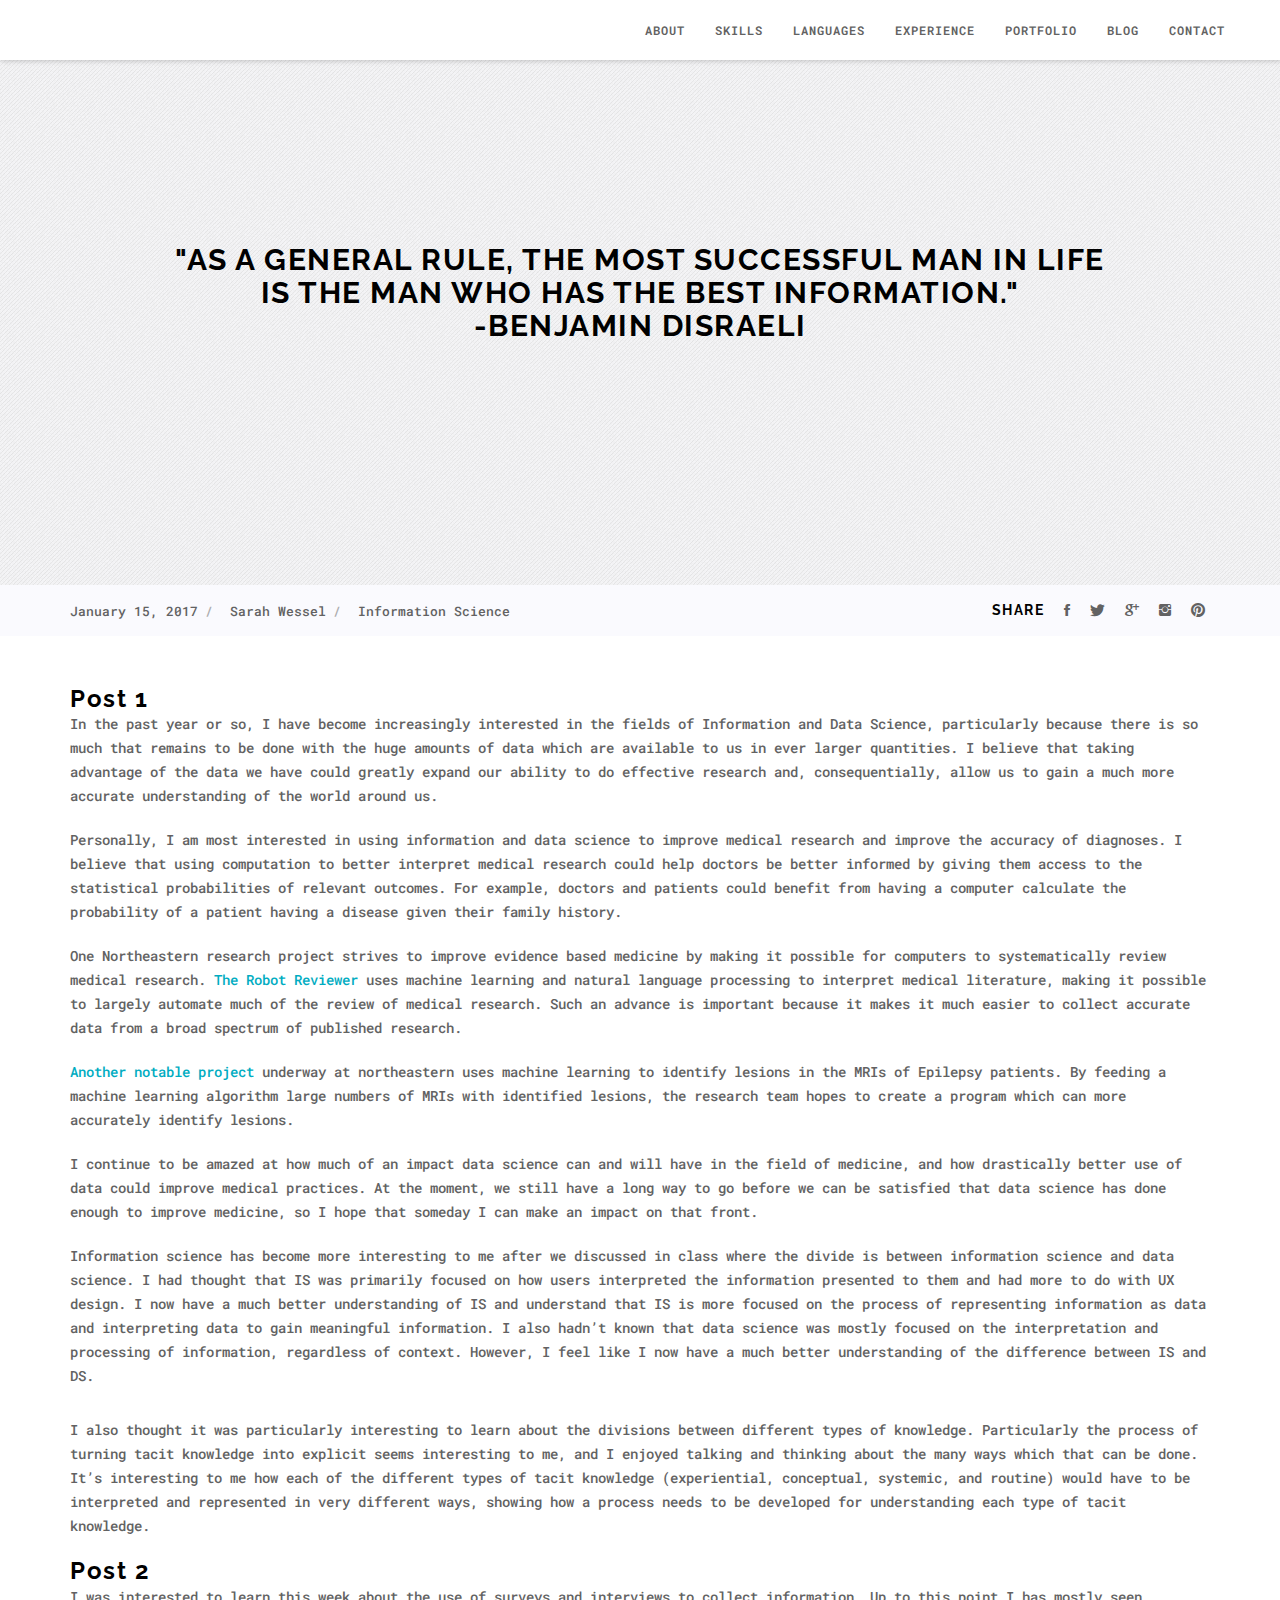
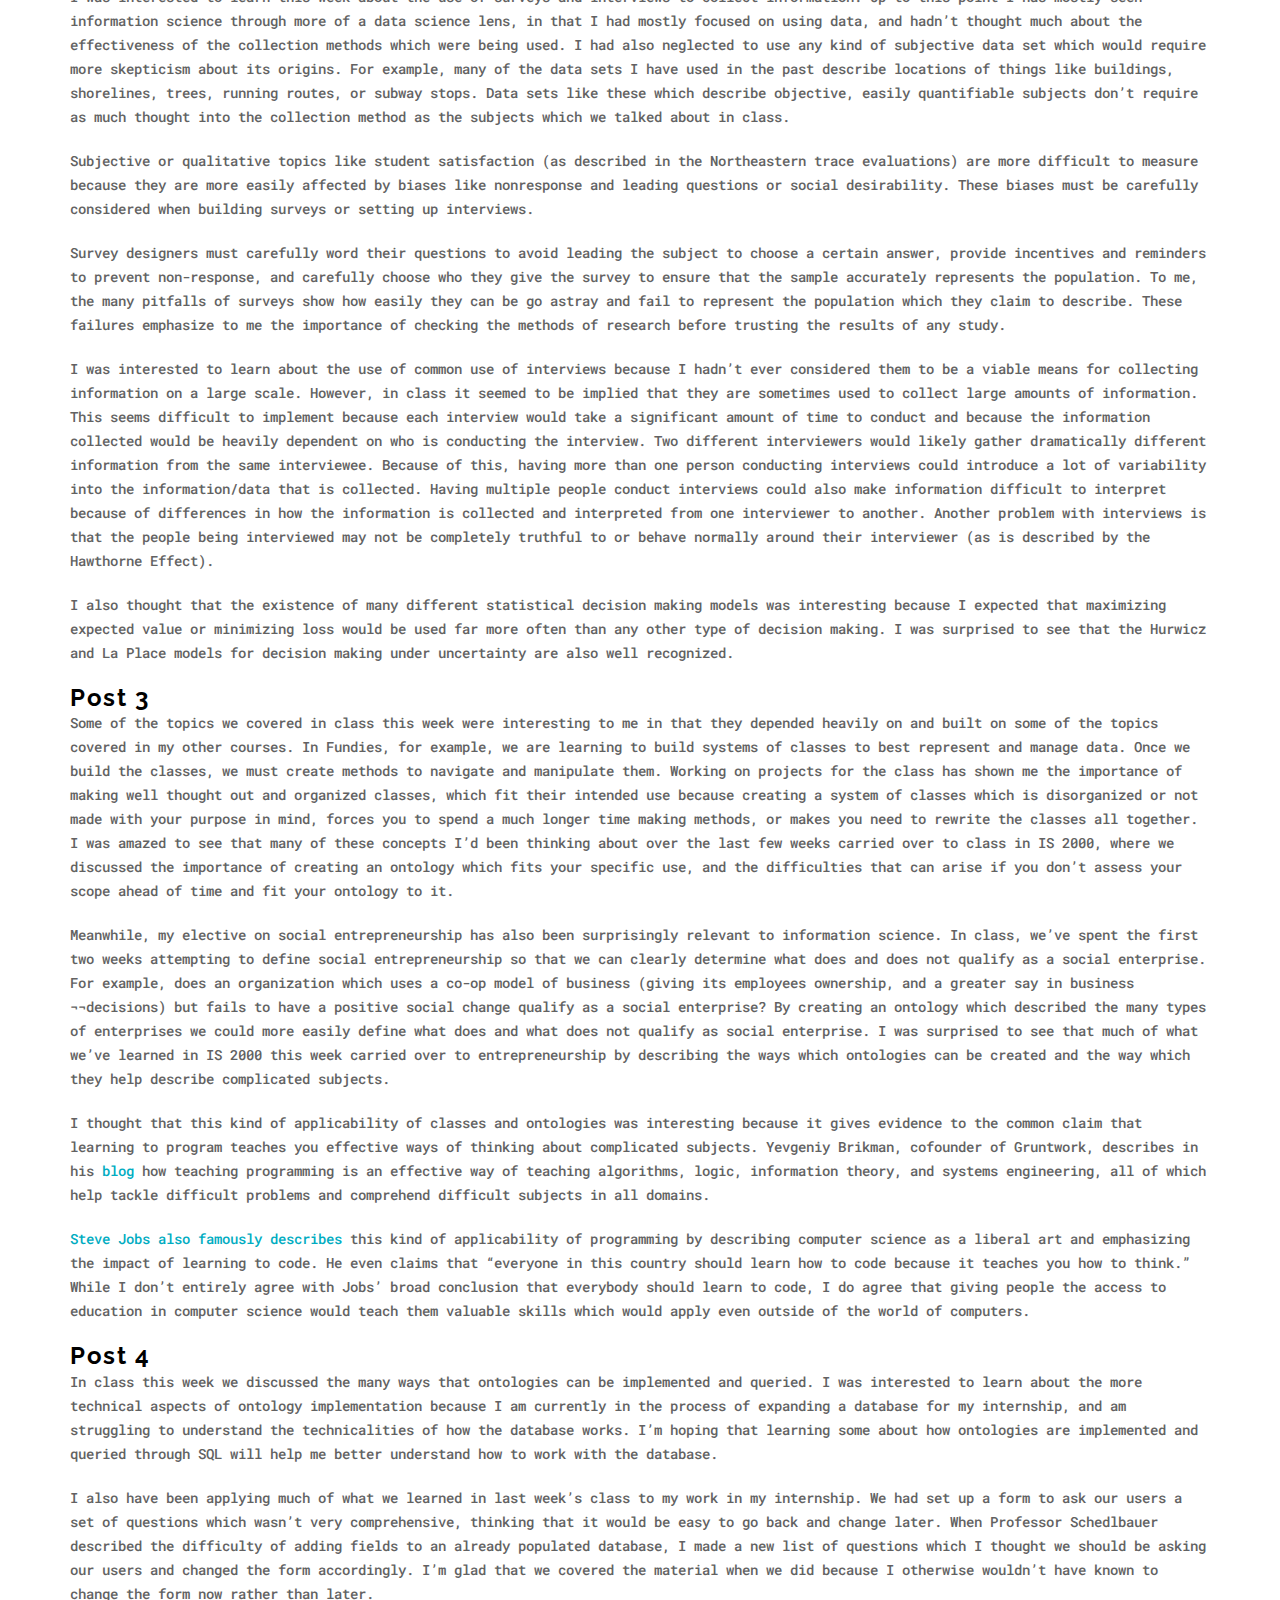
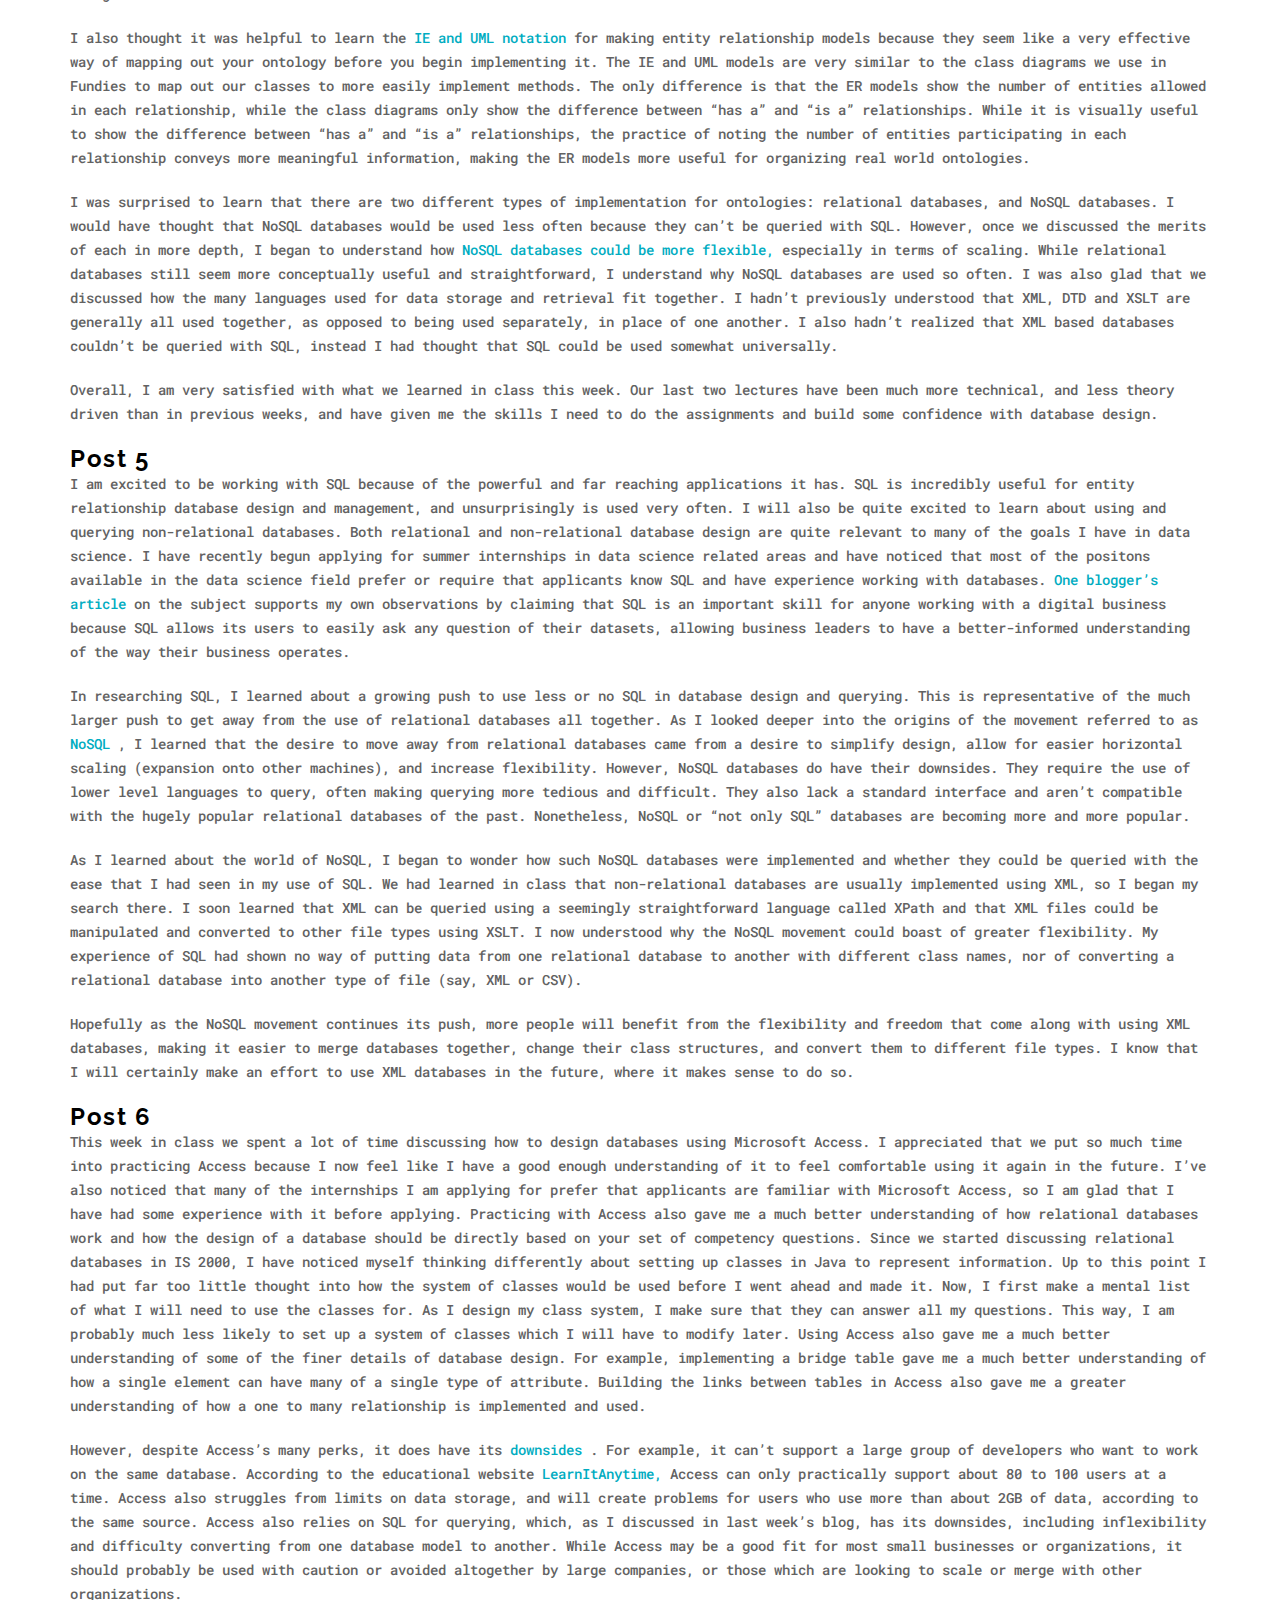
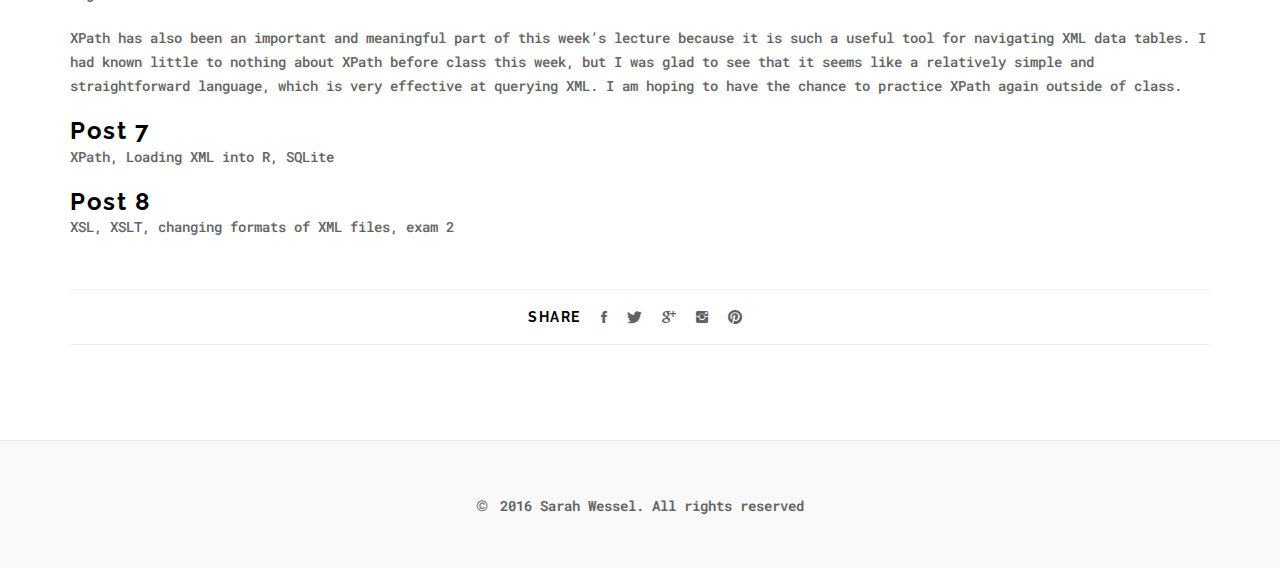
==== commit d5c6f044: "blog post 5 & 6" ====
--- a/blog.html
+++ b/blog.html
@@ -282,6 +282,58 @@
                            Overall, I am very satisfied with what we learned in class this week. Our last two lectures have been much more technical, and less theory driven than in previous weeks, and have given me the skills I need to do the assignments and build some confidence with database design.
                            </p>
 
+                           <h3>Post 5</h3>
+
+                           <p class="mb-20">
+                           I am excited to be working with SQL because of the powerful and far reaching applications it has. SQL is incredibly useful for entity relationship database design and management, and unsurprisingly is used very often. I will also be quite excited to learn about using and querying non-relational databases. Both relational and non-relational database design are quite relevant to many of the goals I have in data science. I have recently begun applying for summer internships in data science related areas and have noticed that most of the positons available in the data science field prefer or require that applicants know SQL and have experience working with databases. 
+                           <a href=“http://writing.makeshift.io/pieces/why-everyone-that-works-in-a-digital-business-should-learn-some-sql”>One blogger’s article </a>
+                           on the subject supports my own observations by claiming that SQL is an important skill for anyone working with a digital business because SQL allows its users to easily ask any question of their datasets, allowing business leaders to have a better-informed understanding of the way their business operates. 
+                           </p>
+
+                           <p class="mb-20">
+                           In researching SQL, I learned about a growing push to use less or no SQL in database design and querying. This is representative of the much larger push to get away from the use of relational databases all together. As I looked deeper into the origins of the movement referred to as 
+                           <a href=”https://www.couchbase.com/nosql-resources/why-nosql”> NoSQL </a>
+                           , I learned that the desire to move away from relational databases came from a desire to simplify design, allow for easier horizontal scaling (expansion onto other machines), and increase flexibility. However, NoSQL databases do have their downsides. They require the use of lower level languages to query, often making querying more tedious and difficult. They also lack a standard interface and aren’t compatible with the hugely popular relational databases of the past. Nonetheless, NoSQL or “not only SQL” databases are becoming more and more popular. 
+                           </p>
+
+                           <p class="mb-20">
+                           As I learned about the world of NoSQL, I began to wonder how such NoSQL databases were implemented and whether they could be queried with the ease that I had seen in my use of SQL. We had learned in class that non-relational databases are usually implemented using XML, so I began my search there. I soon learned that XML can be queried using a seemingly straightforward language called XPath and that XML files could be manipulated and converted to other file types using XSLT. I now understood why the NoSQL movement could boast of greater flexibility. My experience of SQL had shown no way of putting data from one relational database to another with different class names, nor of converting a relational database into another type of file (say, XML or CSV). 
+                           </p>
+
+                           <p class="mb-20">
+                           Hopefully as the NoSQL movement continues its push, more people will benefit from the flexibility and freedom that come along with using XML databases, making it easier to merge databases together, change their class structures, and convert them to different file types. I know that I will certainly make an effort to use XML databases in the future, where it makes sense to do so.
+                           </p>
+
+                           <h3>Post 6</h3>
+
+                           <p class="mb-20">
+                           This week in class we spent a lot of time discussing how to design databases using Microsoft Access. I appreciated that we put so much time into practicing Access because I now feel like I have a good enough understanding of it to feel comfortable using it again in the future. I’ve also noticed that many of the internships I am applying for prefer that applicants are familiar with Microsoft Access, so I am glad that I have had some experience with it before applying. Practicing with Access also gave me a much better understanding of how relational databases work and how the design of a database should be directly based on your set of competency questions. Since we started discussing relational databases in IS 2000, I have noticed myself thinking differently about setting up classes in Java to represent information. Up to this point I had put far too little thought into how the system of classes would be used before I went ahead and made it. Now, I first make a mental list of what I will need to use the classes for. As I design my class system, I make sure that they can answer all my questions. This way, I am probably much less likely to set up a system of classes which I will have to modify later. Using Access also gave me a much better understanding of some of the finer details of database design. For example, implementing a bridge table gave me a much better understanding of how a single element can have many of a single type of attribute. Building the links between tables in Access also gave me a greater understanding of how a one to many relationship is implemented and used. 
+                           </p>
+
+                           <p class="mb-20">
+                           However, despite Access’s many perks, it does have its 
+                           <a href=”https://sql-programmers.com/disadvantages-of-access”>downsides </a>
+                           . For example, it can’t support a large group of developers who want to work on the same database. According to the educational website 
+                           <a href=”http://learnitanytime.com/4031/know-the-advantages-and-disadvantages-of-microsoft-access-2/”>
+                            LearnItAnytime, </a> Access can only practically support about 80 to 100 users at a time. Access also struggles from limits on data storage, and will create problems for users who use more than about 2GB of data, according to the same source. Access also relies on SQL for querying, which, as I discussed in last week’s blog, has its downsides, including inflexibility and difficulty converting from one database model to another. While Access may be a good fit for most small businesses or organizations, it should probably be used with caution or avoided altogether by large companies, or those which are looking to scale or merge with other organizations.
+                           </p>
+
+                           <p class="mb-20">
+                           XPath has also been an important and meaningful part of this week’s lecture because it is such a useful tool for navigating XML data tables. I had known little to nothing about XPath before class this week, but I was glad to see that it seems like a relatively simple and straightforward language, which is very effective at querying XML. I am hoping to have the chance to practice XPath again outside of class. 
+                           </p>
+
+                           <h3>Post 7</h3>
+
+                           <p class="mb-20">
+                           XPath, Loading XML into R, SQLite
+                           </p>
+
+                           <h3>Post 8</h3>
+
+                           <p class="mb-20">
+                           XSL, XSLT, changing formats of XML files, exam 2
+                           </p>
+
                         </div>
                         <!--end col-->
 
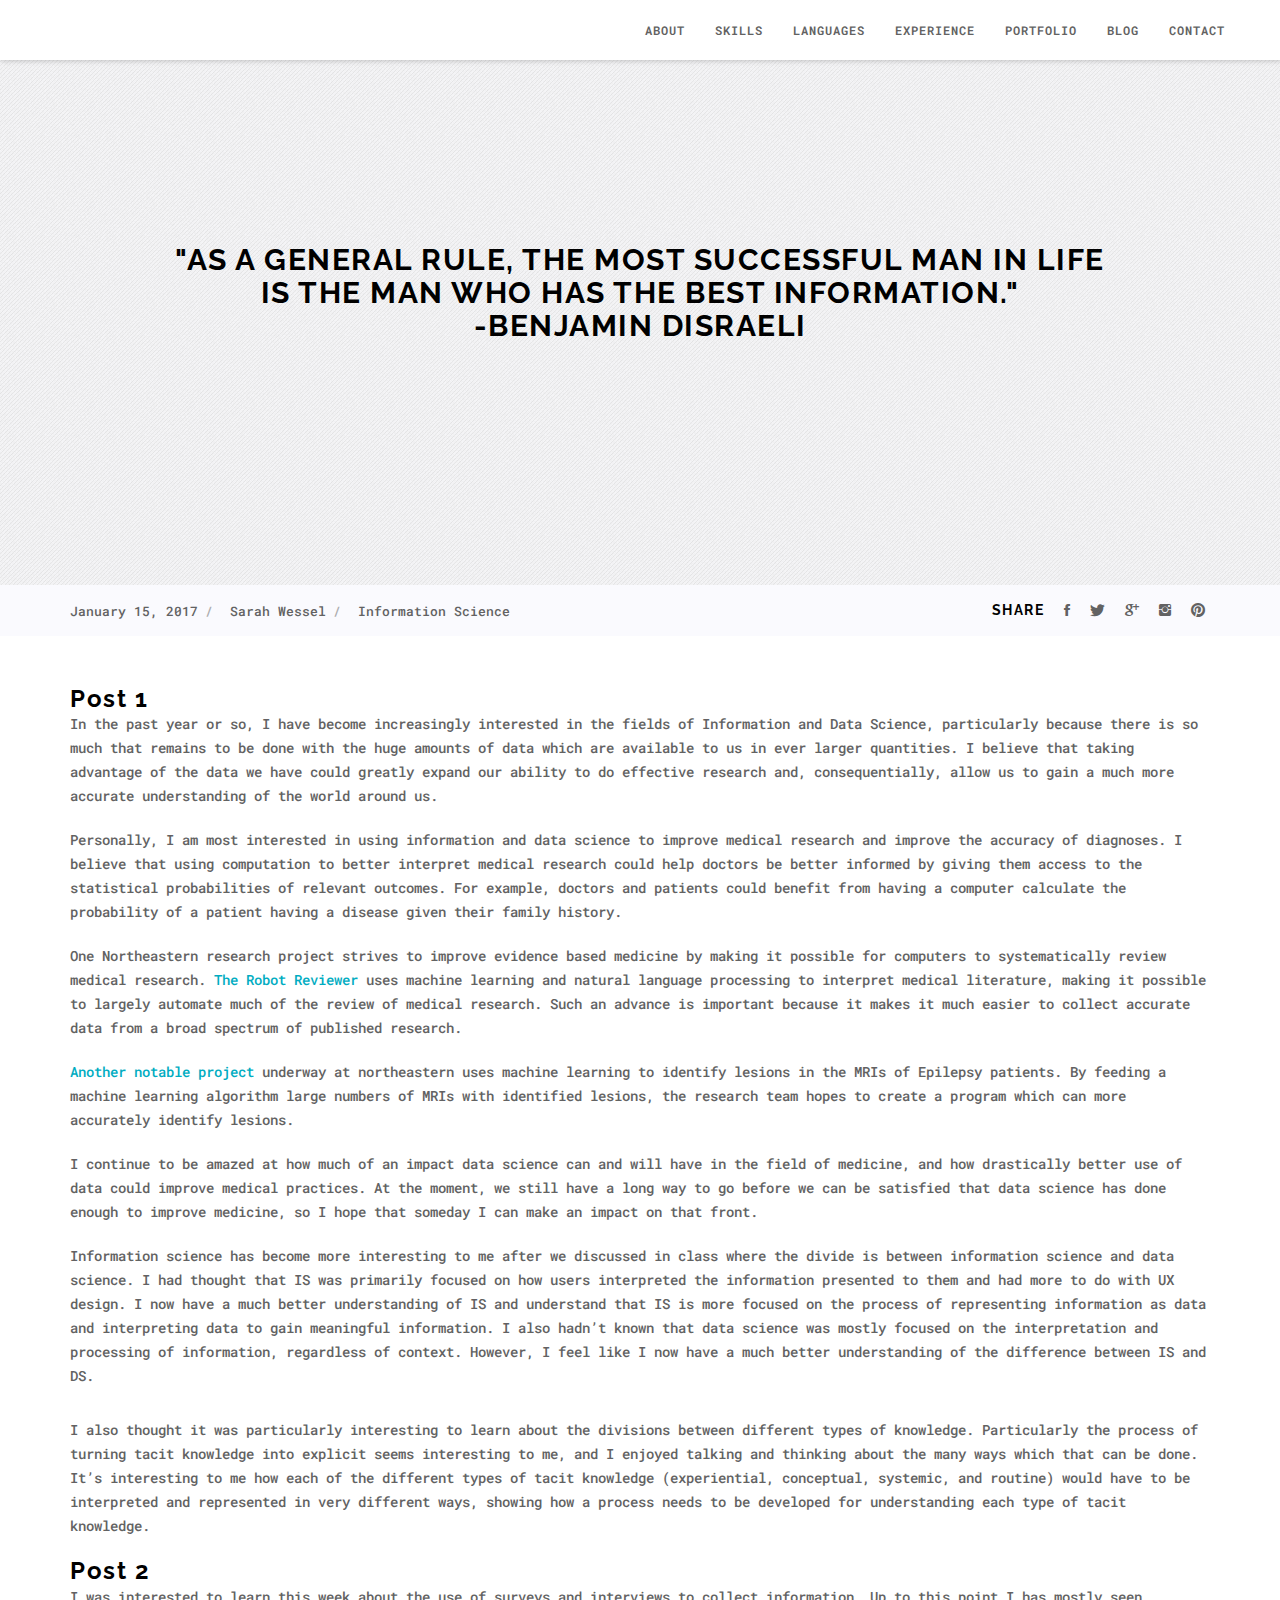
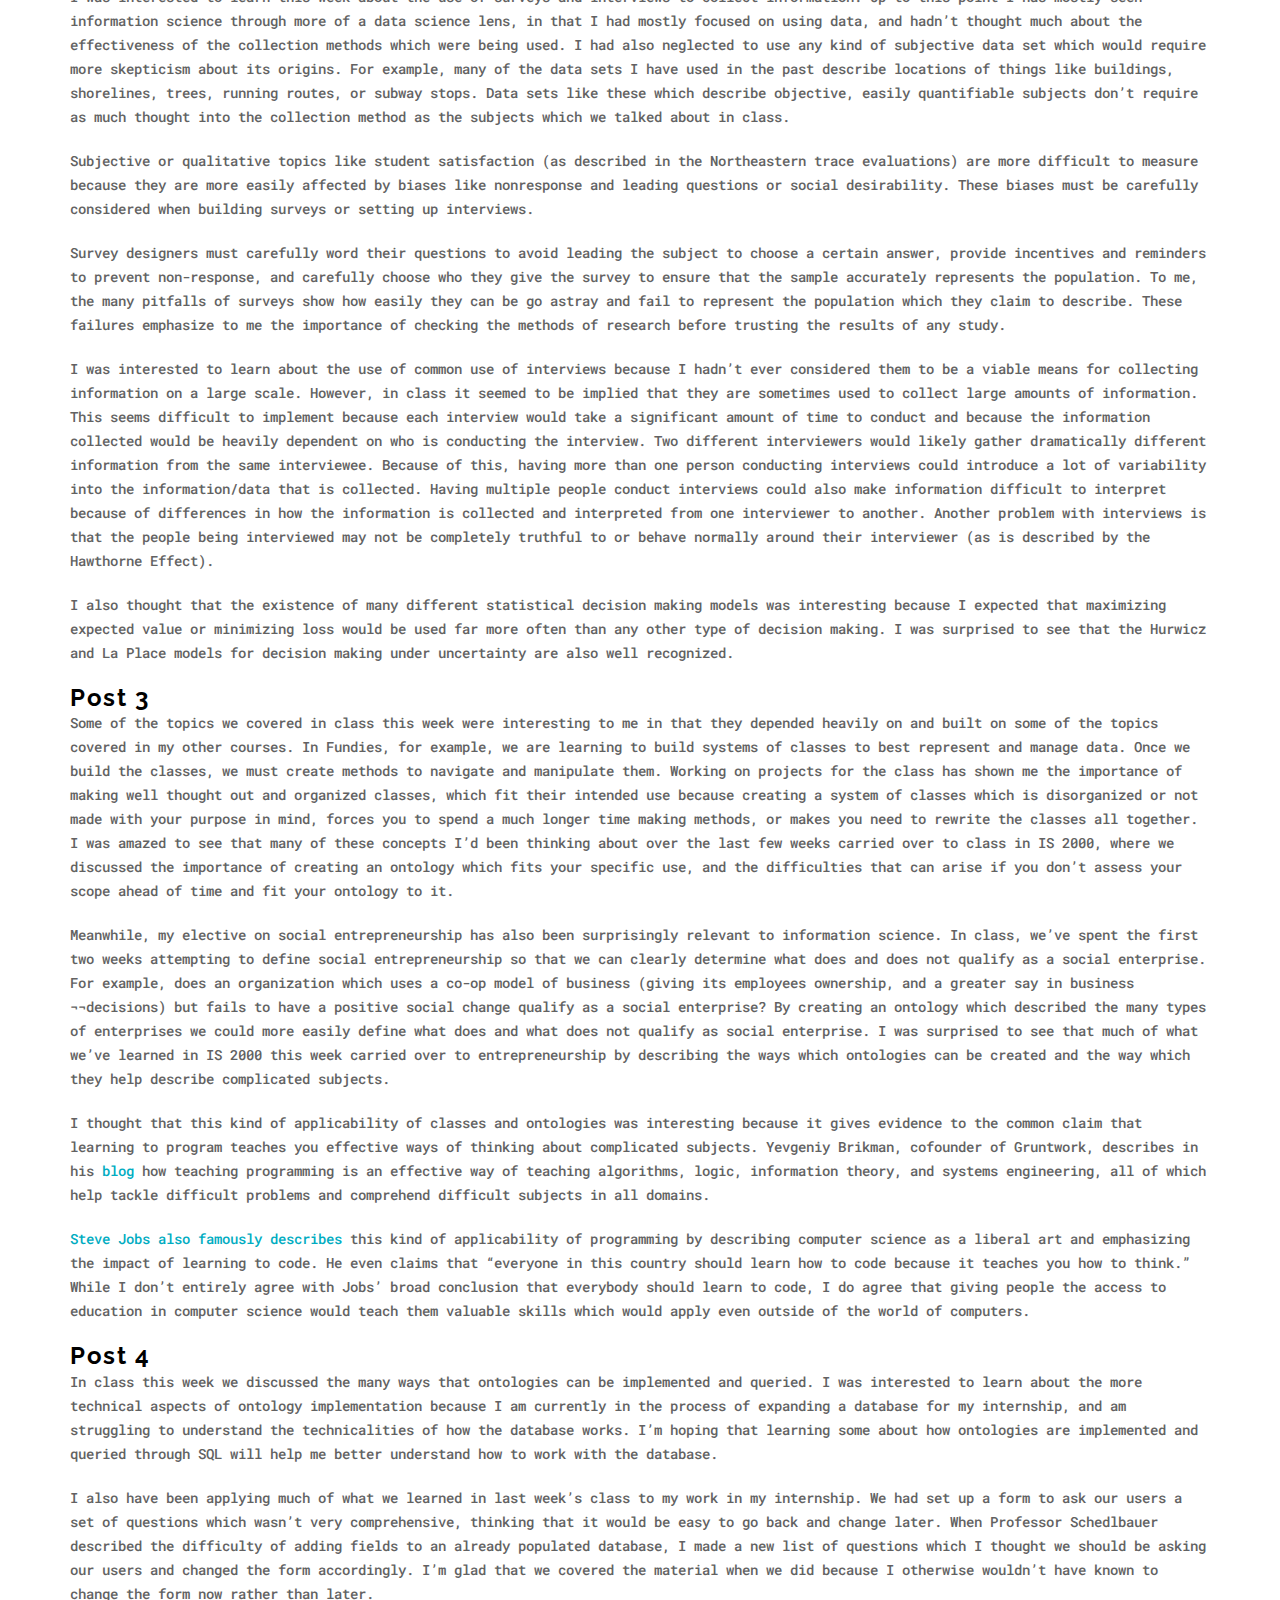
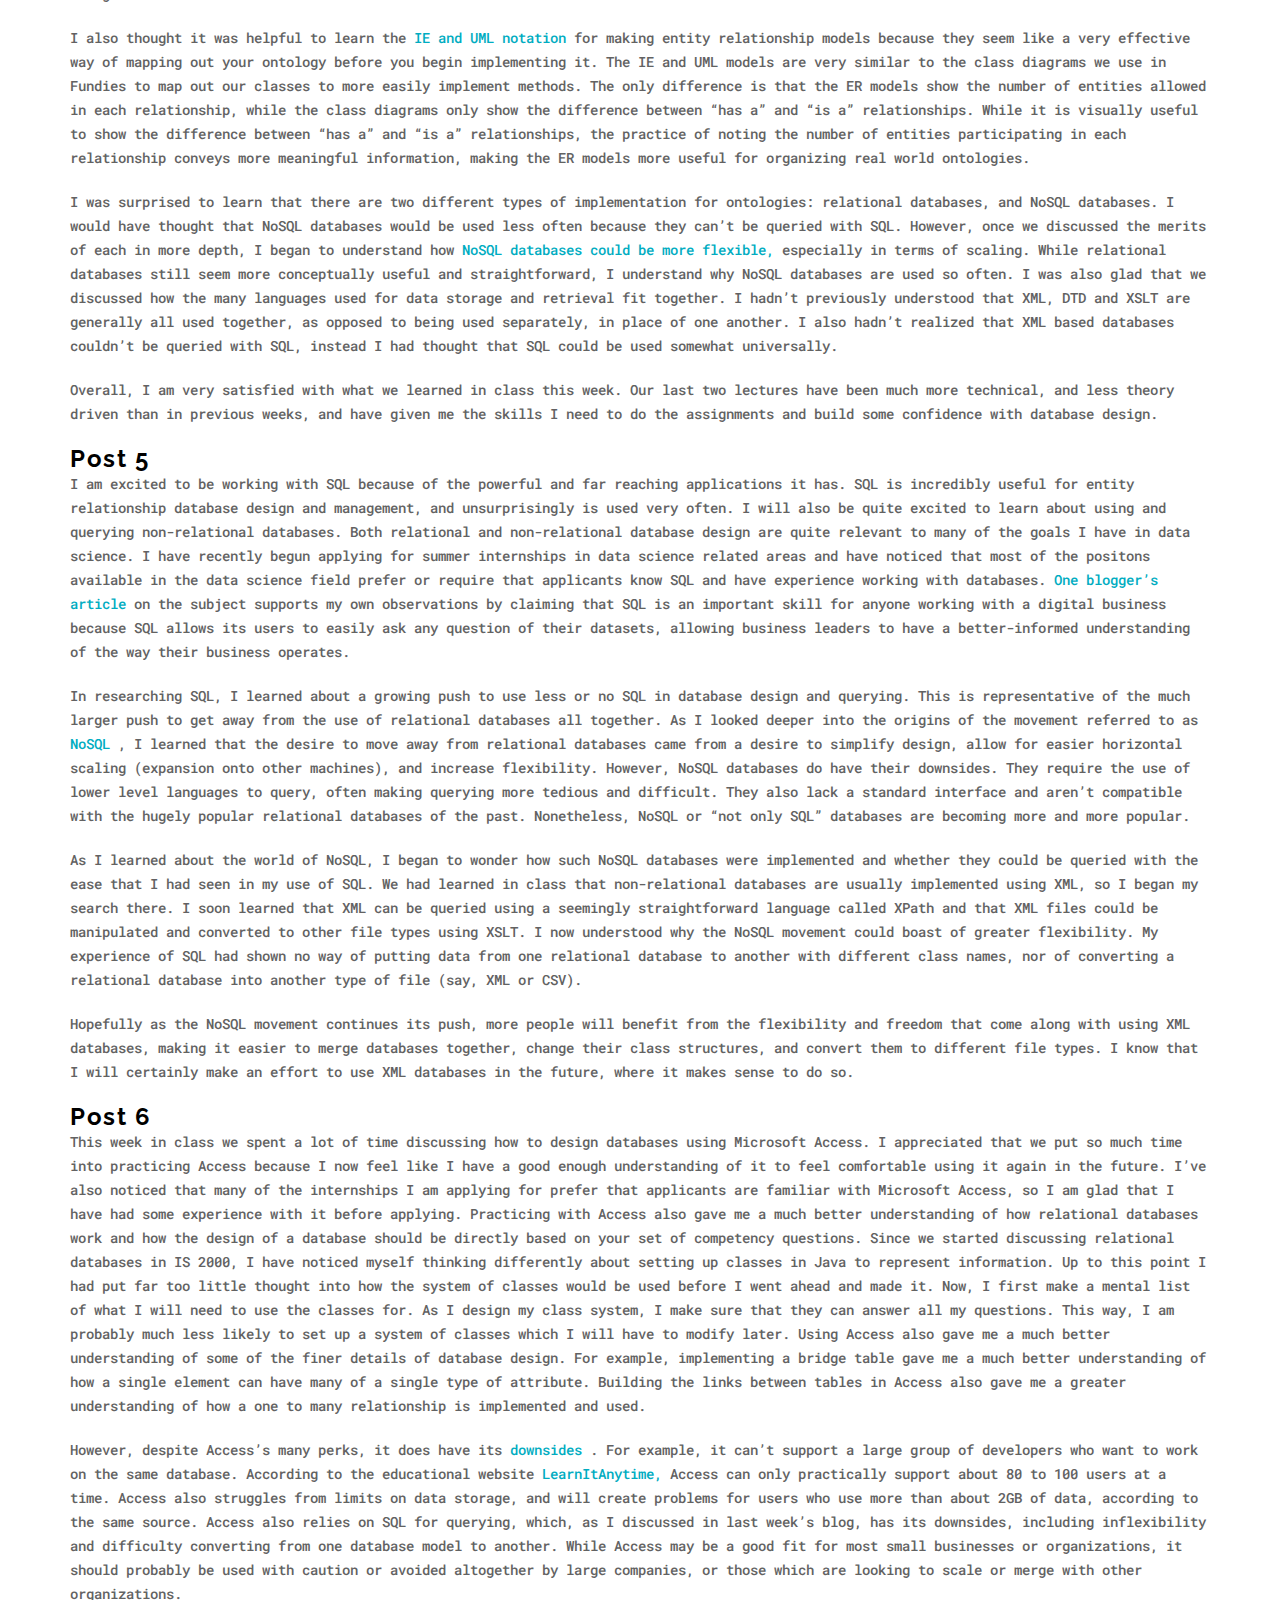
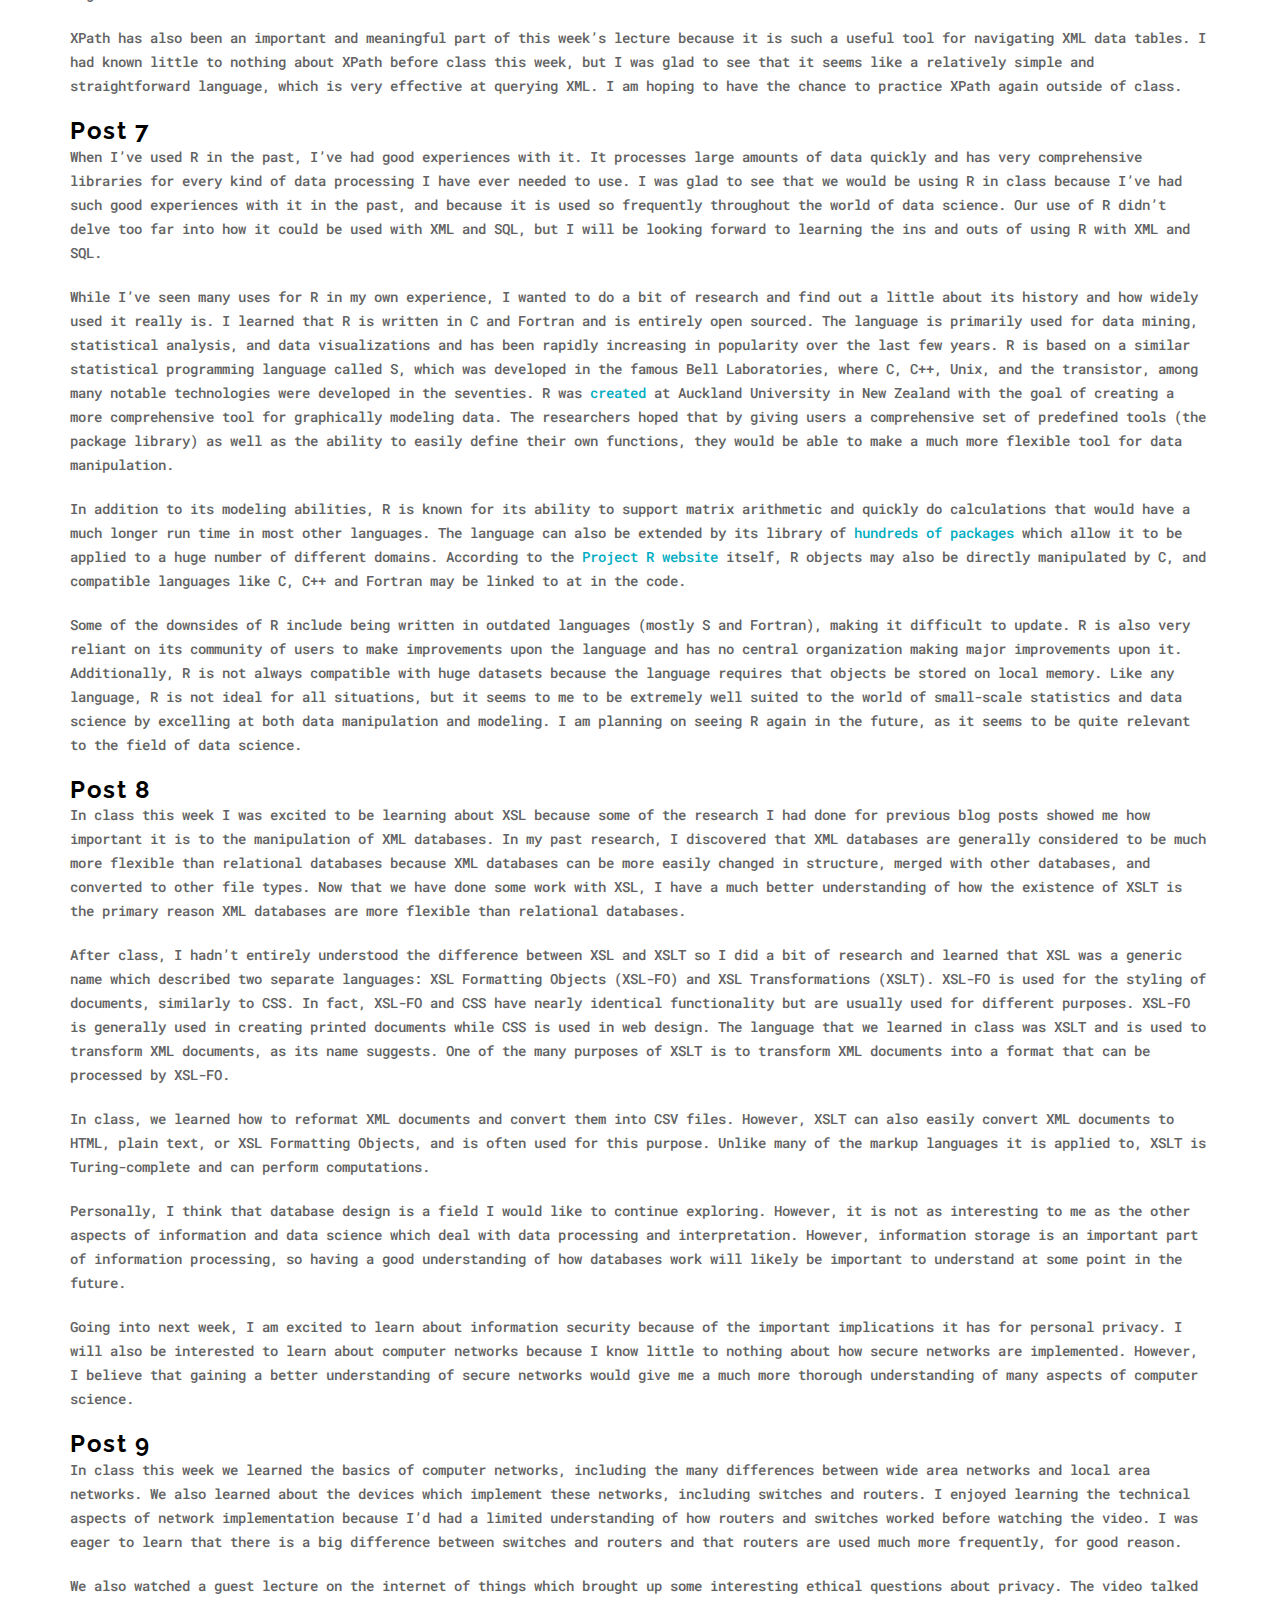
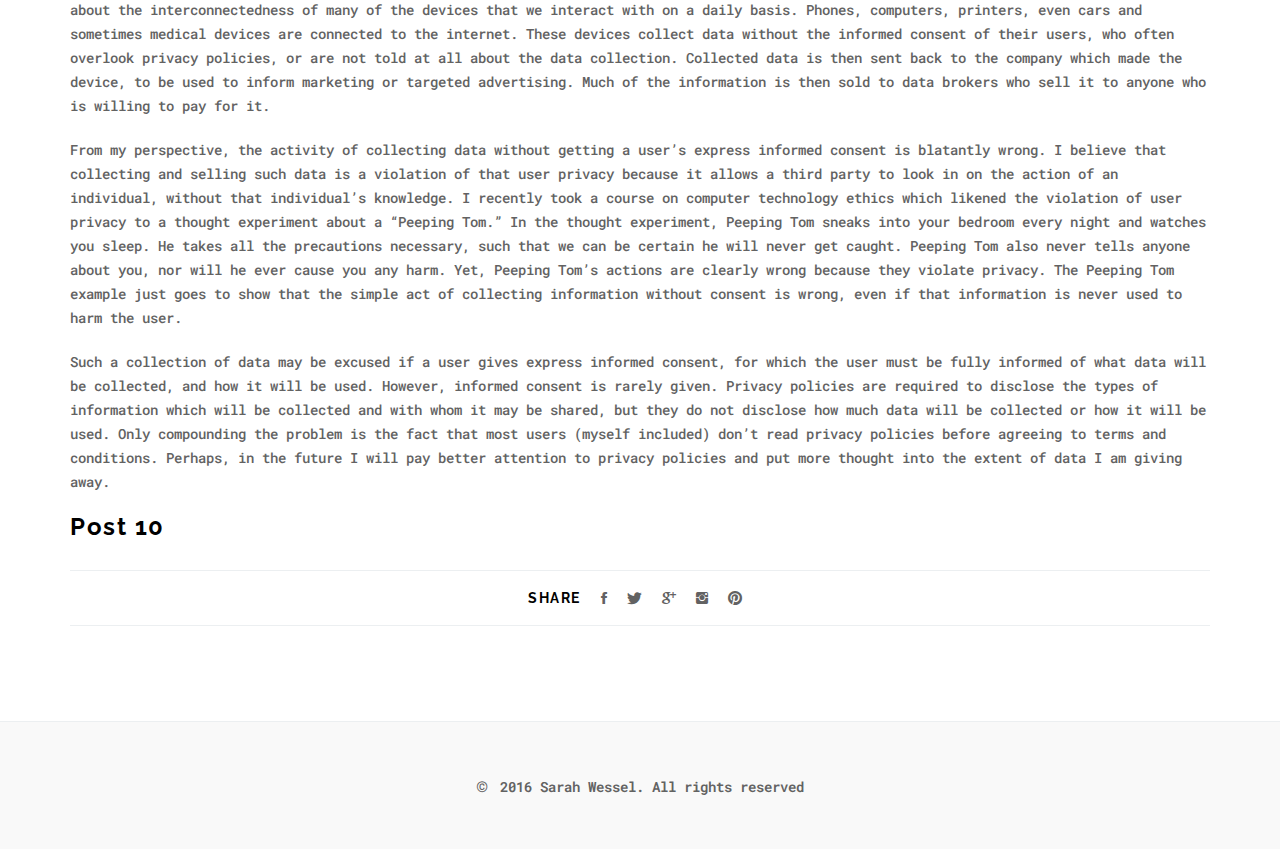
==== commit 29e2636b: "blog post 7, 8, 9" ====
--- a/blog.html
+++ b/blog.html
@@ -178,24 +178,24 @@
                            </p>
 
                            <p class="mb-20">
-                              Personally, I am most interested in using information and data science to improve medical research and improve the accuracy of diagnoses. I believe that using computation to better interpret medical research could help doctors be better informed by giving them access to the statistical probabilities of relevant outcomes. For example, doctors and patients could benefit from having a computer calculate the probability of a patient having a disease given their family history. 
-                           </p>
-
-                           <p class="mb-20">
-                              One Northeastern research project strives to improve evidence based medicine by making it possible for computers to systematically review medical research. 
+                              Personally, I am most interested in using information and data science to improve medical research and improve the accuracy of diagnoses. I believe that using computation to better interpret medical research could help doctors be better informed by giving them access to the statistical probabilities of relevant outcomes. For example, doctors and patients could benefit from having a computer calculate the probability of a patient having a disease given their family history.
+                           </p>
+
+                           <p class="mb-20">
+                              One Northeastern research project strives to improve evidence based medicine by making it possible for computers to systematically review medical research.
                               <a href = “http://www.robotreviewer.net”> The Robot Reviewer </a>
-                              uses machine learning and natural language processing to interpret medical literature, making it possible to largely automate much of the review of medical research. Such an advance is important because it makes it much easier to collect accurate data from a broad spectrum of published research. 
+                              uses machine learning and natural language processing to interpret medical literature, making it possible to largely automate much of the review of medical research. Such an advance is important because it makes it much easier to collect accurate data from a broad spectrum of published research.
                            </p>
 
                            <p class="mb-20">
                               <a href= “http://www.ccis.northeastern.edu/research/research-projects/” >
-                                 Another notable project 
-                              </a> 
-                              underway at northeastern uses machine learning to identify lesions in the MRIs of Epilepsy patients. By feeding a machine learning algorithm large numbers of MRIs with identified lesions, the research team hopes to create a program which can more accurately identify lesions. 
-                           </p>
-
-                           <p class="mb-20">
-                              I continue to be amazed at how much of an impact data science can and will have in the field of medicine, and how drastically better use of data could improve medical practices. At the moment, we still have a long way to go before we can be satisfied that data science has done enough to improve medicine, so I hope that someday I can make an impact on that front. 
+                                 Another notable project
+                              </a>
+                              underway at northeastern uses machine learning to identify lesions in the MRIs of Epilepsy patients. By feeding a machine learning algorithm large numbers of MRIs with identified lesions, the research team hopes to create a program which can more accurately identify lesions.
+                           </p>
+
+                           <p class="mb-20">
+                              I continue to be amazed at how much of an impact data science can and will have in the field of medicine, and how drastically better use of data could improve medical practices. At the moment, we still have a long way to go before we can be satisfied that data science has done enough to improve medicine, so I hope that someday I can make an impact on that front.
                            </p>
 
                            <p class="mb-30">
@@ -219,8 +219,8 @@
                            <h3>Post 2 </h3>
 
                            <p class="mb-20">
-                              I was interested to learn this week about the use of surveys and interviews to collect information. Up to this point I has mostly seen information science 
-                              through more of a data science lens, in that I had mostly focused on using data, and hadn’t thought much about the effectiveness of the collection methods 
+                              I was interested to learn this week about the use of surveys and interviews to collect information. Up to this point I has mostly seen information science
+                              through more of a data science lens, in that I had mostly focused on using data, and hadn’t thought much about the effectiveness of the collection methods
                               which were being used. I had also neglected to use any kind of subjective data set which would require more skepticism about its origins. For example, many of the data sets I have used in the past describe locations of things like buildings, shorelines, trees, running routes, or subway stops. Data sets like these which describe objective, easily quantifiable subjects don’t require as much thought into the collection method as the subjects which we talked about in class.
                            </p>
 
@@ -285,19 +285,19 @@
                            <h3>Post 5</h3>
 
                            <p class="mb-20">
-                           I am excited to be working with SQL because of the powerful and far reaching applications it has. SQL is incredibly useful for entity relationship database design and management, and unsurprisingly is used very often. I will also be quite excited to learn about using and querying non-relational databases. Both relational and non-relational database design are quite relevant to many of the goals I have in data science. I have recently begun applying for summer internships in data science related areas and have noticed that most of the positons available in the data science field prefer or require that applicants know SQL and have experience working with databases. 
+                           I am excited to be working with SQL because of the powerful and far reaching applications it has. SQL is incredibly useful for entity relationship database design and management, and unsurprisingly is used very often. I will also be quite excited to learn about using and querying non-relational databases. Both relational and non-relational database design are quite relevant to many of the goals I have in data science. I have recently begun applying for summer internships in data science related areas and have noticed that most of the positons available in the data science field prefer or require that applicants know SQL and have experience working with databases.
                            <a href=“http://writing.makeshift.io/pieces/why-everyone-that-works-in-a-digital-business-should-learn-some-sql”>One blogger’s article </a>
-                           on the subject supports my own observations by claiming that SQL is an important skill for anyone working with a digital business because SQL allows its users to easily ask any question of their datasets, allowing business leaders to have a better-informed understanding of the way their business operates. 
-                           </p>
-
-                           <p class="mb-20">
-                           In researching SQL, I learned about a growing push to use less or no SQL in database design and querying. This is representative of the much larger push to get away from the use of relational databases all together. As I looked deeper into the origins of the movement referred to as 
+                           on the subject supports my own observations by claiming that SQL is an important skill for anyone working with a digital business because SQL allows its users to easily ask any question of their datasets, allowing business leaders to have a better-informed understanding of the way their business operates.
+                           </p>
+
+                           <p class="mb-20">
+                           In researching SQL, I learned about a growing push to use less or no SQL in database design and querying. This is representative of the much larger push to get away from the use of relational databases all together. As I looked deeper into the origins of the movement referred to as
                            <a href=”https://www.couchbase.com/nosql-resources/why-nosql”> NoSQL </a>
-                           , I learned that the desire to move away from relational databases came from a desire to simplify design, allow for easier horizontal scaling (expansion onto other machines), and increase flexibility. However, NoSQL databases do have their downsides. They require the use of lower level languages to query, often making querying more tedious and difficult. They also lack a standard interface and aren’t compatible with the hugely popular relational databases of the past. Nonetheless, NoSQL or “not only SQL” databases are becoming more and more popular. 
-                           </p>
-
-                           <p class="mb-20">
-                           As I learned about the world of NoSQL, I began to wonder how such NoSQL databases were implemented and whether they could be queried with the ease that I had seen in my use of SQL. We had learned in class that non-relational databases are usually implemented using XML, so I began my search there. I soon learned that XML can be queried using a seemingly straightforward language called XPath and that XML files could be manipulated and converted to other file types using XSLT. I now understood why the NoSQL movement could boast of greater flexibility. My experience of SQL had shown no way of putting data from one relational database to another with different class names, nor of converting a relational database into another type of file (say, XML or CSV). 
+                           , I learned that the desire to move away from relational databases came from a desire to simplify design, allow for easier horizontal scaling (expansion onto other machines), and increase flexibility. However, NoSQL databases do have their downsides. They require the use of lower level languages to query, often making querying more tedious and difficult. They also lack a standard interface and aren’t compatible with the hugely popular relational databases of the past. Nonetheless, NoSQL or “not only SQL” databases are becoming more and more popular.
+                           </p>
+
+                           <p class="mb-20">
+                           As I learned about the world of NoSQL, I began to wonder how such NoSQL databases were implemented and whether they could be queried with the ease that I had seen in my use of SQL. We had learned in class that non-relational databases are usually implemented using XML, so I began my search there. I soon learned that XML can be queried using a seemingly straightforward language called XPath and that XML files could be manipulated and converted to other file types using XSLT. I now understood why the NoSQL movement could boast of greater flexibility. My experience of SQL had shown no way of putting data from one relational database to another with different class names, nor of converting a relational database into another type of file (say, XML or CSV).
                            </p>
 
                            <p class="mb-20">
@@ -307,32 +307,82 @@
                            <h3>Post 6</h3>
 
                            <p class="mb-20">
-                           This week in class we spent a lot of time discussing how to design databases using Microsoft Access. I appreciated that we put so much time into practicing Access because I now feel like I have a good enough understanding of it to feel comfortable using it again in the future. I’ve also noticed that many of the internships I am applying for prefer that applicants are familiar with Microsoft Access, so I am glad that I have had some experience with it before applying. Practicing with Access also gave me a much better understanding of how relational databases work and how the design of a database should be directly based on your set of competency questions. Since we started discussing relational databases in IS 2000, I have noticed myself thinking differently about setting up classes in Java to represent information. Up to this point I had put far too little thought into how the system of classes would be used before I went ahead and made it. Now, I first make a mental list of what I will need to use the classes for. As I design my class system, I make sure that they can answer all my questions. This way, I am probably much less likely to set up a system of classes which I will have to modify later. Using Access also gave me a much better understanding of some of the finer details of database design. For example, implementing a bridge table gave me a much better understanding of how a single element can have many of a single type of attribute. Building the links between tables in Access also gave me a greater understanding of how a one to many relationship is implemented and used. 
-                           </p>
-
-                           <p class="mb-20">
-                           However, despite Access’s many perks, it does have its 
+                           This week in class we spent a lot of time discussing how to design databases using Microsoft Access. I appreciated that we put so much time into practicing Access because I now feel like I have a good enough understanding of it to feel comfortable using it again in the future. I’ve also noticed that many of the internships I am applying for prefer that applicants are familiar with Microsoft Access, so I am glad that I have had some experience with it before applying. Practicing with Access also gave me a much better understanding of how relational databases work and how the design of a database should be directly based on your set of competency questions. Since we started discussing relational databases in IS 2000, I have noticed myself thinking differently about setting up classes in Java to represent information. Up to this point I had put far too little thought into how the system of classes would be used before I went ahead and made it. Now, I first make a mental list of what I will need to use the classes for. As I design my class system, I make sure that they can answer all my questions. This way, I am probably much less likely to set up a system of classes which I will have to modify later. Using Access also gave me a much better understanding of some of the finer details of database design. For example, implementing a bridge table gave me a much better understanding of how a single element can have many of a single type of attribute. Building the links between tables in Access also gave me a greater understanding of how a one to many relationship is implemented and used.
+                           </p>
+
+                           <p class="mb-20">
+                           However, despite Access’s many perks, it does have its
                            <a href=”https://sql-programmers.com/disadvantages-of-access”>downsides </a>
-                           . For example, it can’t support a large group of developers who want to work on the same database. According to the educational website 
+                           . For example, it can’t support a large group of developers who want to work on the same database. According to the educational website
                            <a href=”http://learnitanytime.com/4031/know-the-advantages-and-disadvantages-of-microsoft-access-2/”>
                             LearnItAnytime, </a> Access can only practically support about 80 to 100 users at a time. Access also struggles from limits on data storage, and will create problems for users who use more than about 2GB of data, according to the same source. Access also relies on SQL for querying, which, as I discussed in last week’s blog, has its downsides, including inflexibility and difficulty converting from one database model to another. While Access may be a good fit for most small businesses or organizations, it should probably be used with caution or avoided altogether by large companies, or those which are looking to scale or merge with other organizations.
                            </p>
 
                            <p class="mb-20">
-                           XPath has also been an important and meaningful part of this week’s lecture because it is such a useful tool for navigating XML data tables. I had known little to nothing about XPath before class this week, but I was glad to see that it seems like a relatively simple and straightforward language, which is very effective at querying XML. I am hoping to have the chance to practice XPath again outside of class. 
+                           XPath has also been an important and meaningful part of this week’s lecture because it is such a useful tool for navigating XML data tables. I had known little to nothing about XPath before class this week, but I was glad to see that it seems like a relatively simple and straightforward language, which is very effective at querying XML. I am hoping to have the chance to practice XPath again outside of class.
                            </p>
 
                            <h3>Post 7</h3>
 
                            <p class="mb-20">
-                           XPath, Loading XML into R, SQLite
+                           When I’ve used R in the past, I’ve had good experiences with it. It processes large amounts of data quickly and has very comprehensive libraries for every kind of data processing I have ever needed to use. I was glad to see that we would be using R in class because I’ve had such good experiences with it in the past, and because it is used so frequently throughout the world of data science. Our use of R didn’t delve too far into how it could be used with XML and SQL, but I will be looking forward to learning the ins and outs of using R with XML and SQL.
+                           </p>
+
+                           <p class="mb-20">
+                           While I’ve seen many uses for R in my own experience, I wanted to do a bit of research and find out a little about its history and how widely used it really is. I learned that R is written in C and Fortran and is entirely open sourced. The language is primarily used for data mining, statistical analysis, and data visualizations and has been rapidly increasing in popularity over the last few years. R is based on a similar statistical programming language called S, which was developed in the famous Bell Laboratories, where C, C++, Unix, and the transistor, among many notable technologies were developed in the seventies. R was
+                           <a href=“https://www.coursera.org/learn/r-programming/lecture/pAbaE/overview-and-history-of-r” >created </a>at Auckland University in New Zealand with the goal of creating a more comprehensive tool for graphically modeling data. The researchers hoped that by giving users a comprehensive set of predefined tools (the package library) as well as the ability to easily define their own functions, they would be able to make a much more flexible tool for data manipulation.
+                           </p>
+
+                           <p class="mb-20">
+                           In addition to its modeling abilities, R is known for its ability to support matrix arithmetic and quickly do calculations that would have a much longer run time in most other languages. The language can also be extended by its library of
+                           <a href=”https://cran.r-project.org/web/packages/available_packages_by_name.html”> hundreds of packages</a> which allow it to be applied to a huge number of different domains. According to the <a href= “https://www.r-project.org/about.html”>Project R website </a> itself, R objects may also be directly manipulated by C, and compatible languages like C, C++ and Fortran may be linked to at in the code.
+                           </p>
+
+                           <p class="mb-20">
+                           Some of the downsides of R include being written in outdated languages (mostly S and Fortran), making it difficult to update. R is also very reliant on its community of users to make improvements upon the language and has no central organization making major improvements upon it. Additionally, R is not always compatible with huge datasets because the language requires that objects be stored on local memory. Like any language, R is not ideal for all situations, but it seems to me to be extremely well suited to the world of small-scale statistics and data science by excelling at both data manipulation and modeling. I am planning on seeing R again in the future, as it seems to be quite relevant to the field of data science.
                            </p>
 
                            <h3>Post 8</h3>
 
                            <p class="mb-20">
-                           XSL, XSLT, changing formats of XML files, exam 2
-                           </p>
+                           In class this week I was excited to be learning about XSL because some of the research I had done for previous blog posts showed me how important it is to the manipulation of XML databases. In my past research, I discovered that XML databases are generally considered to be much more flexible than relational databases because XML databases can be more easily changed in structure, merged with other databases, and converted to other file types. Now that we have done some work with XSL, I have a much better understanding of how the existence of XSLT is the primary reason XML databases are more flexible than relational databases.
+                           </p>
+
+                           <p class="mb-20">
+                           After class, I hadn’t entirely understood the difference between XSL and XSLT so I did a bit of research and learned that XSL was a generic name which described two separate languages: XSL Formatting Objects (XSL-FO) and XSL Transformations (XSLT). XSL-FO is used for the styling of documents, similarly to CSS. In fact, XSL-FO and CSS have nearly identical functionality but are usually used for different purposes. XSL-FO is generally used in creating printed documents while CSS is used in web design. The language that we learned in class was XSLT and is used to transform XML documents, as its name suggests. One of the many purposes of XSLT is to transform XML documents into a format that can be processed by XSL-FO.
+                           </p>
+
+                           <p class="mb-20">
+                           In class, we learned how to reformat XML documents and convert them into CSV files. However, XSLT can also easily convert XML documents to HTML, plain text, or XSL Formatting Objects, and is often used for this purpose. Unlike many of the markup languages it is applied to, XSLT is Turing-complete and can perform computations.
+                           </p>
+
+                           <p class="mb-20">
+                           Personally, I think that database design is a field I would like to continue exploring. However, it is not as interesting to me as the other aspects of information and data science which deal with data processing and interpretation. However, information storage is an important part of information processing, so having a good understanding of how databases work will likely be important to understand at some point in the future.
+                           </p>
+
+                           <p class="mb-20">
+                           Going into next week, I am excited to learn about information security because of the important implications it has for personal privacy. I will also be interested to learn about computer networks because I know little to nothing about how secure networks are implemented. However, I believe that gaining a better understanding of secure networks would give me a much more thorough understanding of many aspects of computer science.
+                           </p>
+
+                           <h3>Post 9</h3>
+
+                           <p class="mb-20">
+                           In class this week we learned the basics of computer networks, including the many differences between wide area networks and local area networks. We also learned about the devices which implement these networks, including switches and routers. I enjoyed learning the technical aspects of network implementation because I’d had a limited understanding of how routers and switches worked before watching the video. I was eager to learn that there is a big difference between switches and routers and that routers are used much more frequently, for good reason.
+                           </p>
+
+                           <p class="mb-20">
+                           We also watched a guest lecture on the internet of things which brought up some interesting ethical questions about privacy. The video talked about the interconnectedness of many of the devices that we interact with on a daily basis. Phones, computers, printers, even cars and sometimes medical devices are connected to the internet. These devices collect data without the informed consent of their users, who often overlook privacy policies, or are not told at all about the data collection. Collected data is then sent back to the company which made the device, to be used to inform marketing or targeted advertising. Much of the information is then sold to data brokers who sell it to anyone who is willing to pay for it.
+                           </p>
+
+                           <p class="mb-20">
+                           From my perspective, the activity of collecting data without getting a user’s express informed consent is blatantly wrong. I believe that collecting and selling such data is a violation of that user privacy because it allows a third party to look in on the action of an individual, without that individual’s knowledge. I recently took a course on computer technology ethics which likened the violation of user privacy to a thought experiment about a “Peeping Tom.” In the thought experiment, Peeping Tom sneaks into your bedroom every night and watches you sleep. He takes all the precautions necessary, such that we can be certain he will never get caught. Peeping Tom also never tells anyone about you, nor will he ever cause you any harm. Yet, Peeping Tom’s actions are clearly wrong because they violate privacy. The Peeping Tom example just goes to show that the simple act of collecting information without consent is wrong, even if that information is never used to harm the user.
+                           </p>
+
+                           <p class="mb-20">
+                           Such a collection of data may be excused if a user gives express informed consent, for which the user must be fully informed of what data will be collected, and how it will be used. However, informed consent is rarely given. Privacy policies are required to disclose the types of information which will be collected and with whom it may be shared, but they do not disclose how much data will be collected or how it will be used. Only compounding the problem is the fact that most users (myself included) don’t read privacy policies before agreeing to terms and conditions. Perhaps, in the future I will pay better attention to privacy policies and put more thought into the extent of data I am giving away.
+                           </p>
+
+                           <h3>Post 10</h3>
 
                         </div>
                         <!--end col-->
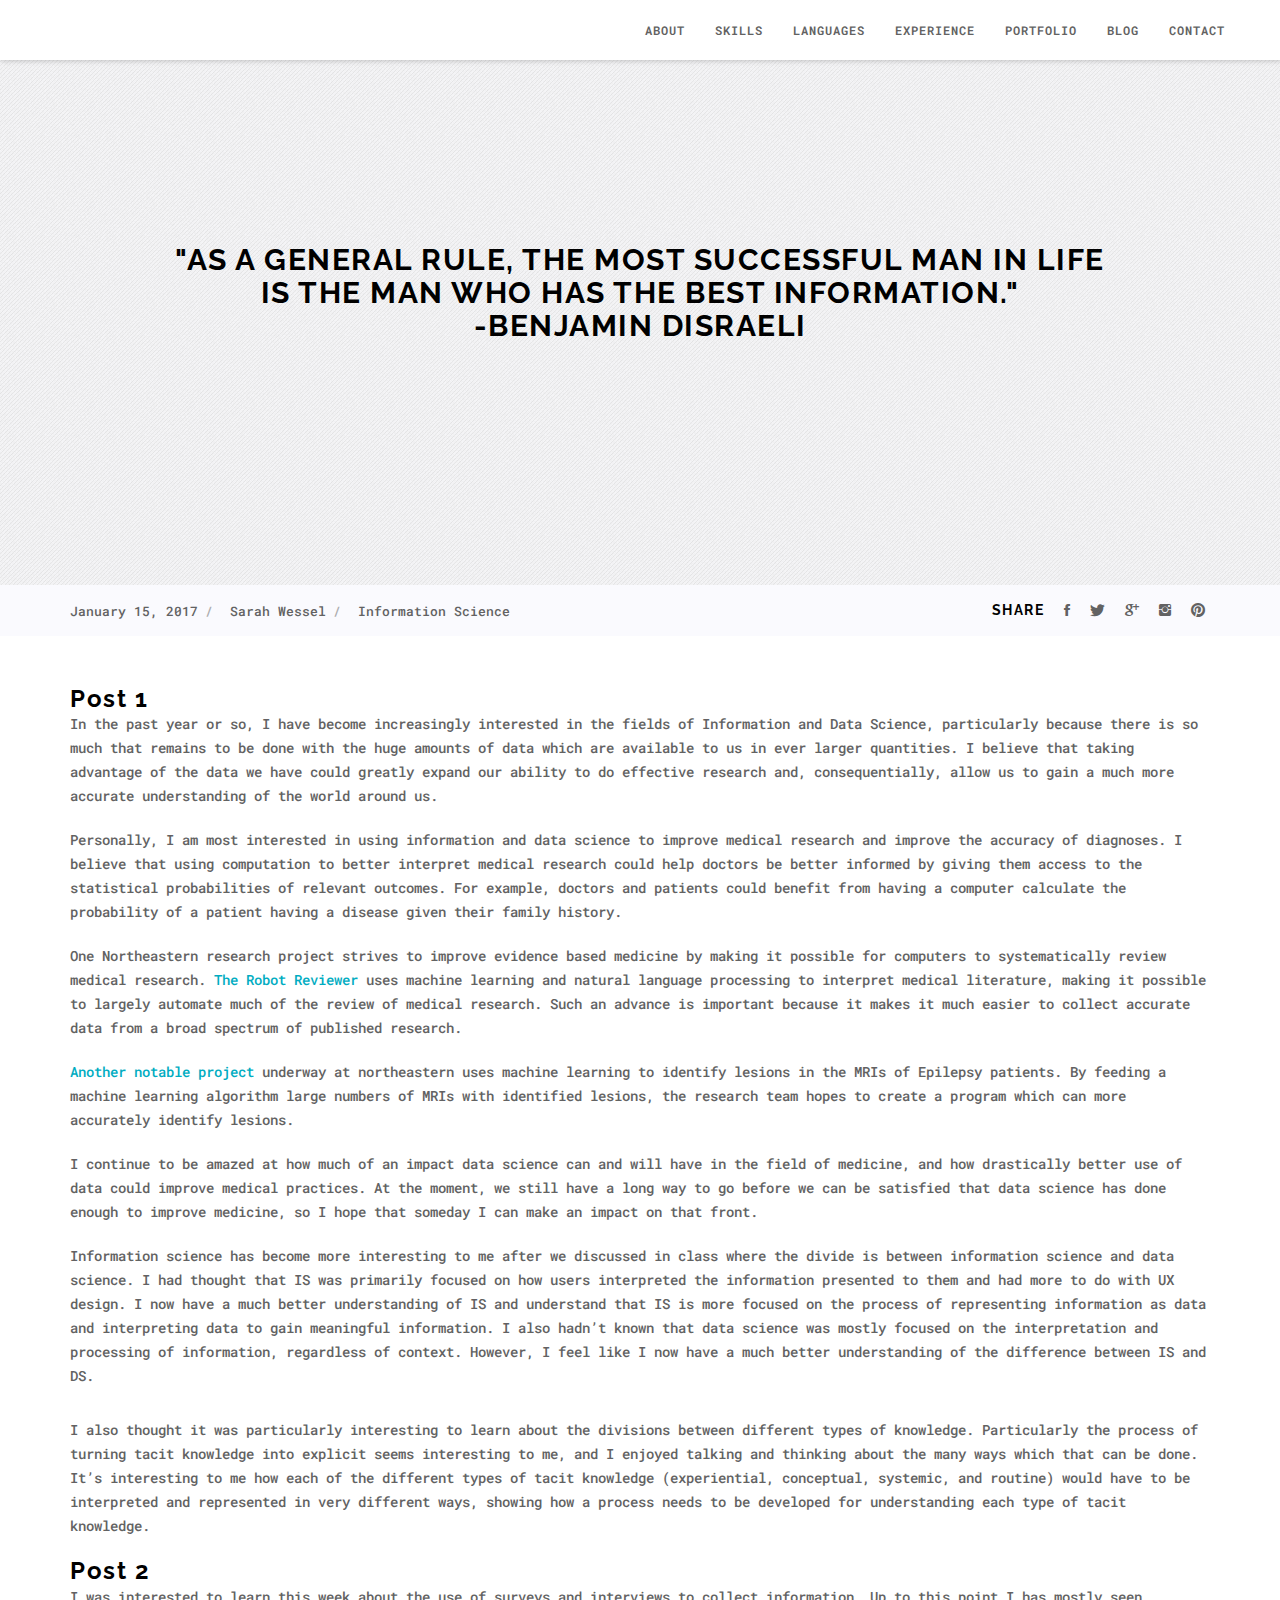
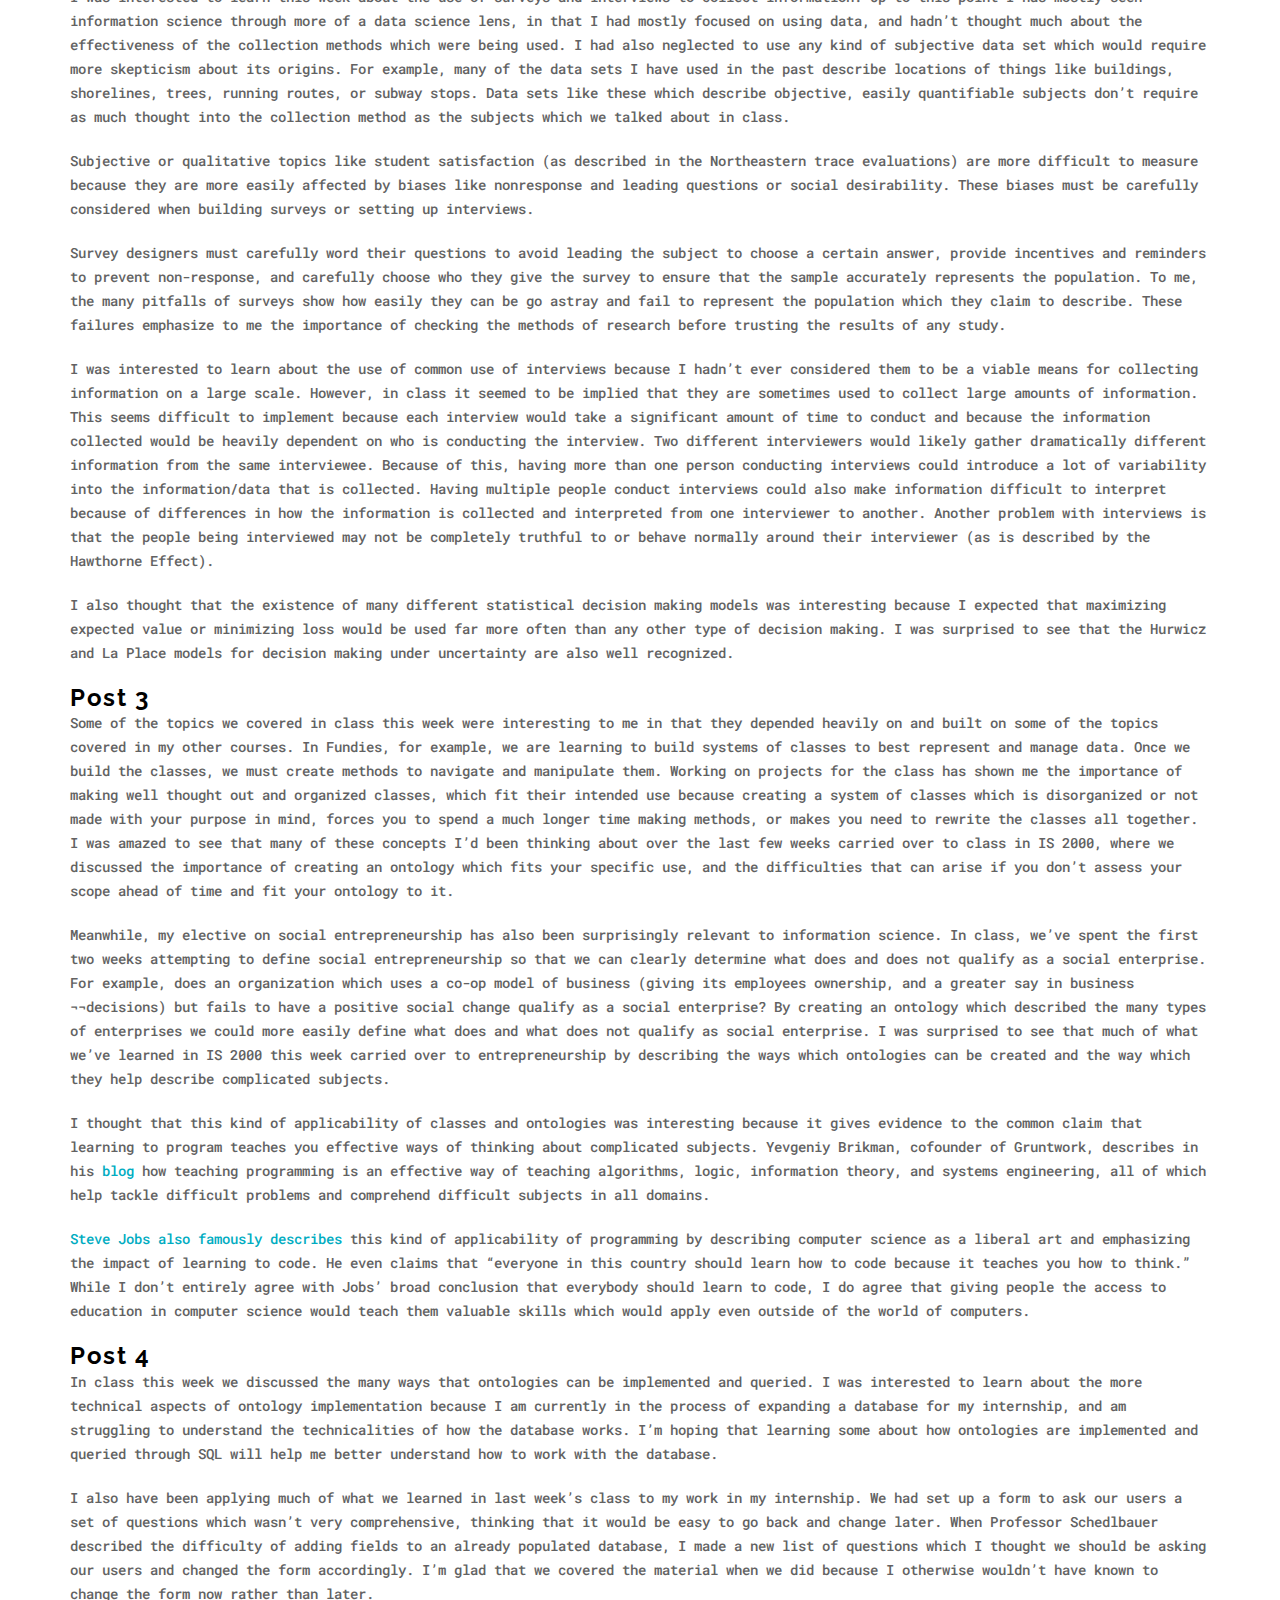
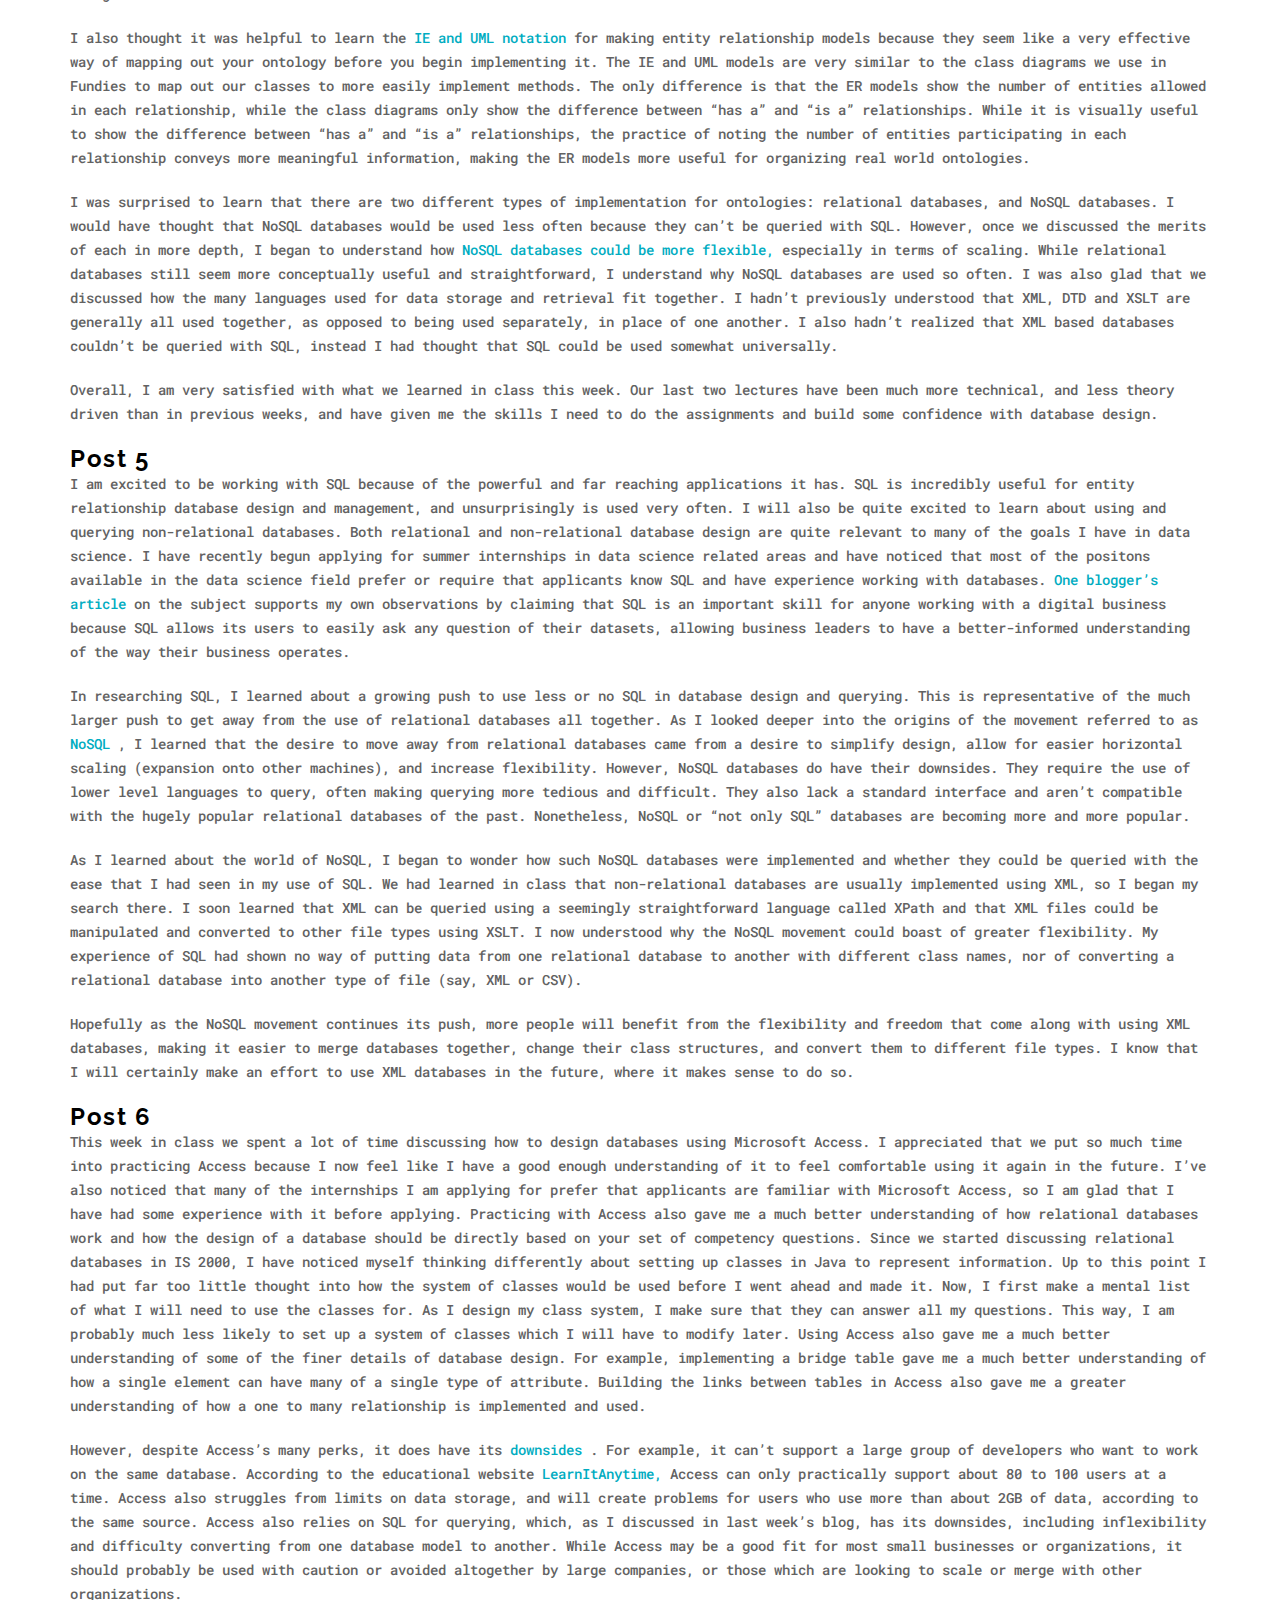
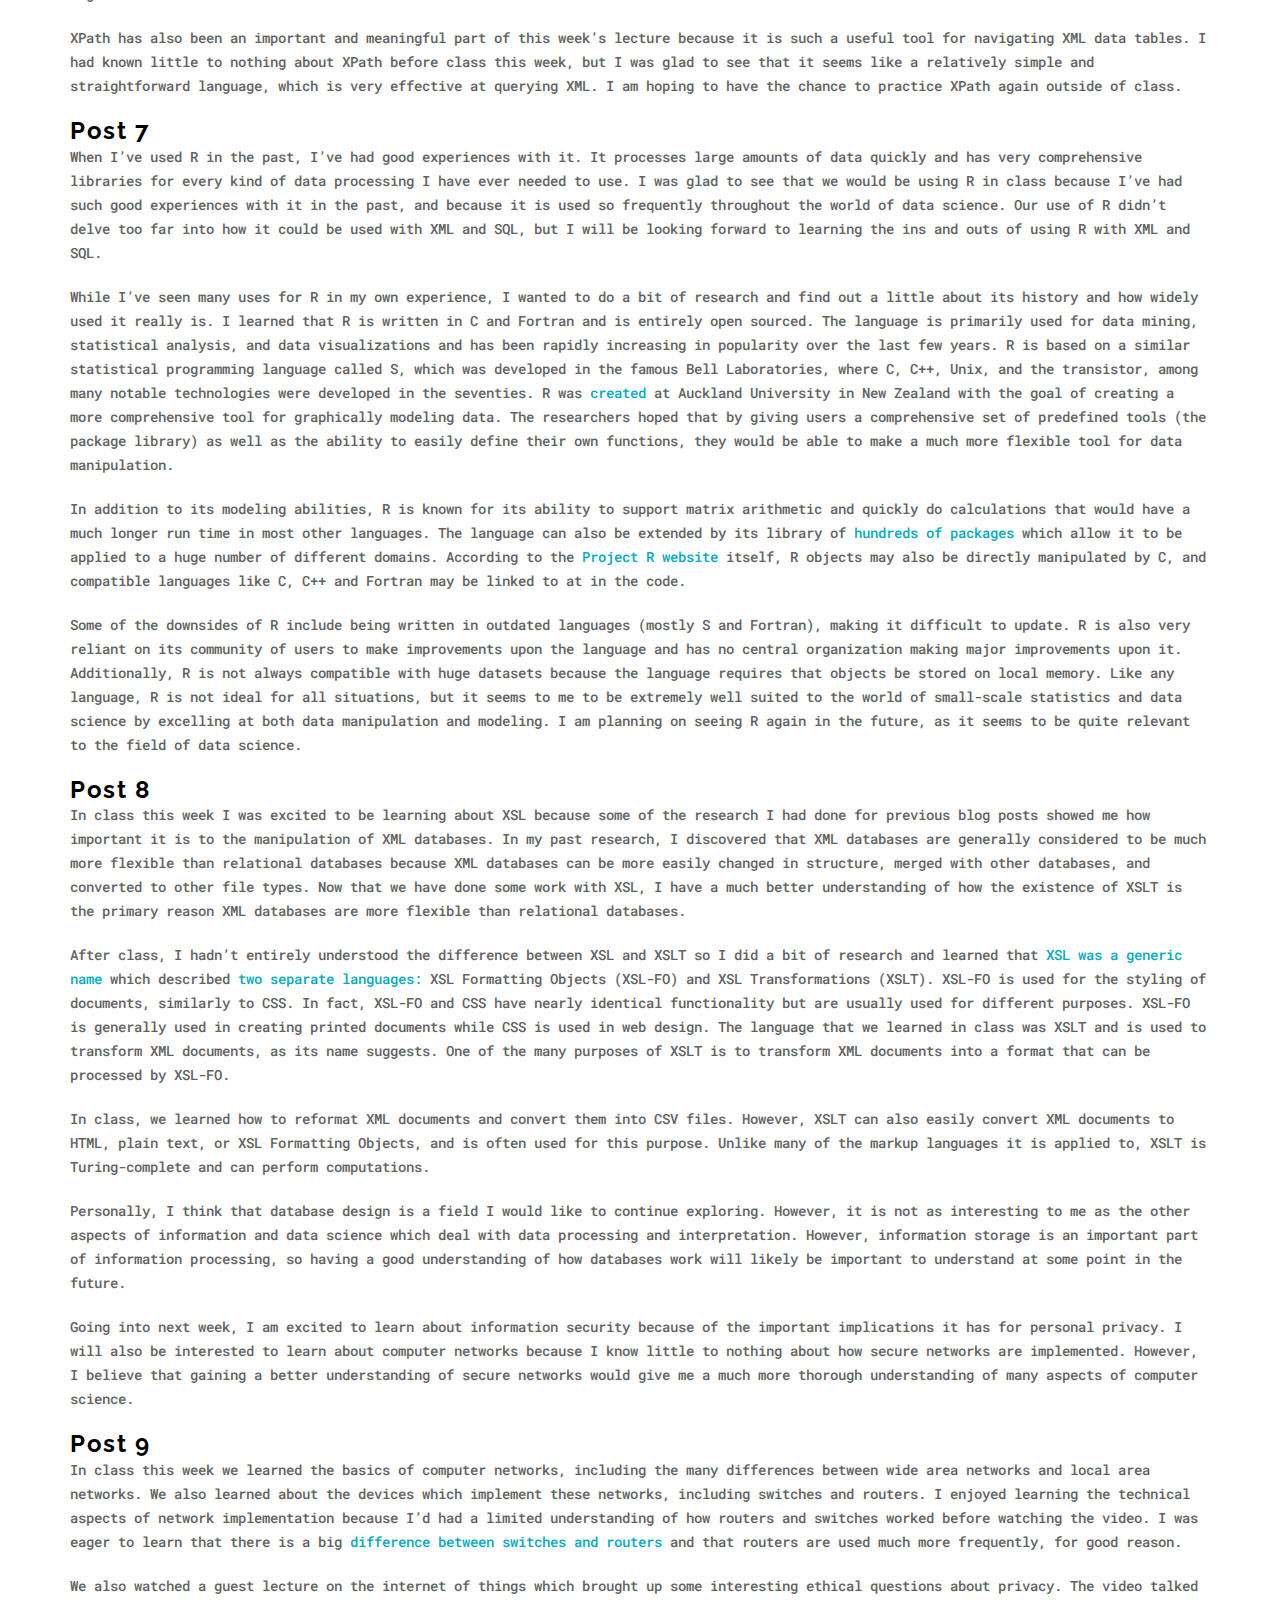
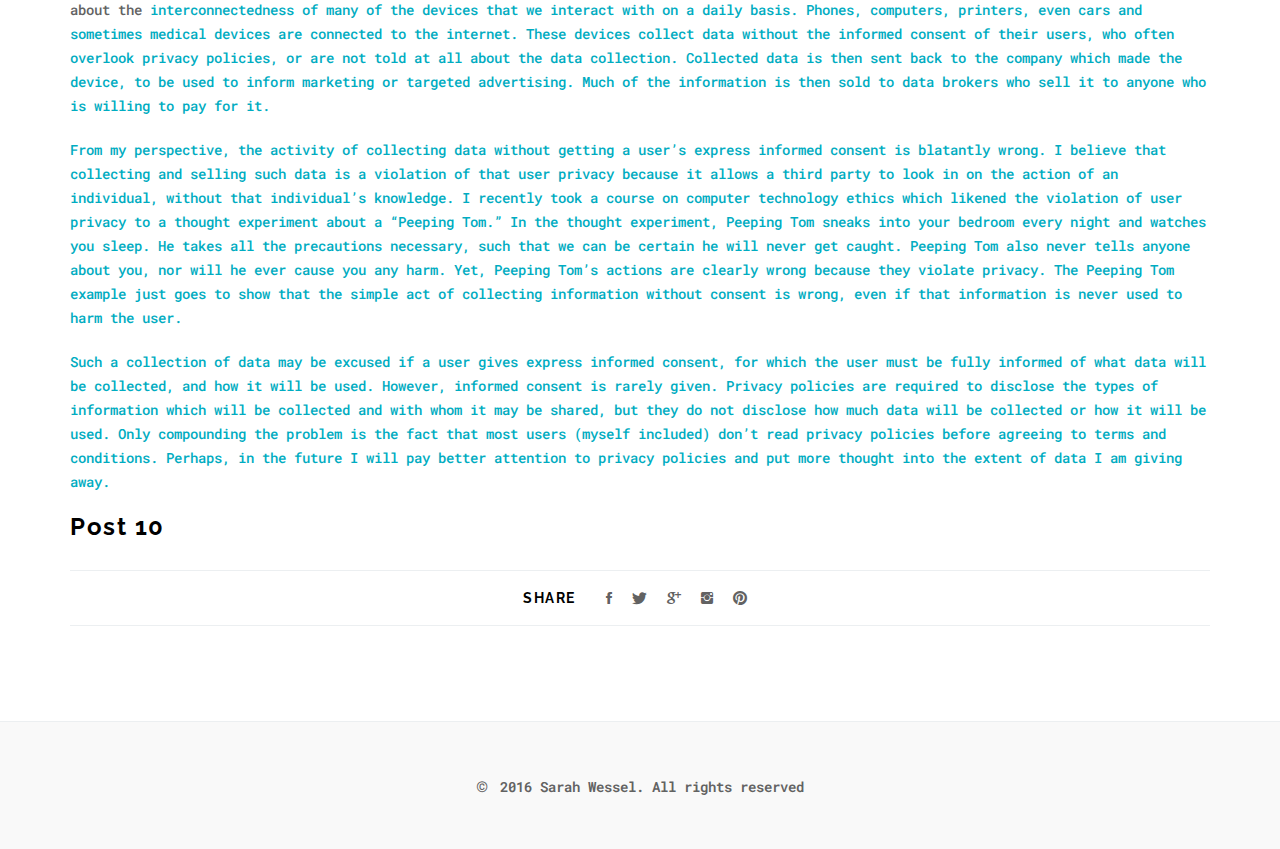
==== commit 971c83ac: "update links in blog post 8 & 9" ====
--- a/blog.html
+++ b/blog.html
@@ -349,7 +349,9 @@
                            </p>
 
                            <p class="mb-20">
-                           After class, I hadn’t entirely understood the difference between XSL and XSLT so I did a bit of research and learned that XSL was a generic name which described two separate languages: XSL Formatting Objects (XSL-FO) and XSL Transformations (XSLT). XSL-FO is used for the styling of documents, similarly to CSS. In fact, XSL-FO and CSS have nearly identical functionality but are usually used for different purposes. XSL-FO is generally used in creating printed documents while CSS is used in web design. The language that we learned in class was XSLT and is used to transform XML documents, as its name suggests. One of the many purposes of XSLT is to transform XML documents into a format that can be processed by XSL-FO.
+                           After class, I hadn’t entirely understood the difference between XSL and XSLT so I did a bit of research and learned that
+                           <a href=”https://www.w3.org/Style/XSL/WhatIsXSL.html”> XSL was a generic name </a>which described
+                           <a href=”http://webdesign.about.com/od/xslt/a/xsl-xslt-xsl-fo-differences.htm”>two separate languages: </a>XSL Formatting Objects (XSL-FO) and XSL Transformations (XSLT). XSL-FO is used for the styling of documents, similarly to CSS. In fact, XSL-FO and CSS have nearly identical functionality but are usually used for different purposes. XSL-FO is generally used in creating printed documents while CSS is used in web design. The language that we learned in class was XSLT and is used to transform XML documents, as its name suggests. One of the many purposes of XSLT is to transform XML documents into a format that can be processed by XSL-FO.
                            </p>
 
                            <p class="mb-20">
@@ -367,11 +369,13 @@
                            <h3>Post 9</h3>
 
                            <p class="mb-20">
-                           In class this week we learned the basics of computer networks, including the many differences between wide area networks and local area networks. We also learned about the devices which implement these networks, including switches and routers. I enjoyed learning the technical aspects of network implementation because I’d had a limited understanding of how routers and switches worked before watching the video. I was eager to learn that there is a big difference between switches and routers and that routers are used much more frequently, for good reason.
-                           </p>
-
-                           <p class="mb-20">
-                           We also watched a guest lecture on the internet of things which brought up some interesting ethical questions about privacy. The video talked about the interconnectedness of many of the devices that we interact with on a daily basis. Phones, computers, printers, even cars and sometimes medical devices are connected to the internet. These devices collect data without the informed consent of their users, who often overlook privacy policies, or are not told at all about the data collection. Collected data is then sent back to the company which made the device, to be used to inform marketing or targeted advertising. Much of the information is then sold to data brokers who sell it to anyone who is willing to pay for it.
+                           In class this week we learned the basics of computer networks, including the many differences between wide area networks and local area networks. We also learned about the devices which implement these networks, including switches and routers. I enjoyed learning the technical aspects of network implementation because I’d had a limited understanding of how routers and switches worked before watching the video. I was eager to learn that there is a big
+                           <a href=” http://www.cisco.com/c/en/us/solutions/small-business/resource-center/connect-employees-offices/network-switch-what.html”> difference between switches and routers </a>and that routers are used much more frequently, for good reason.
+                           </p>
+
+                           <p class="mb-20">
+                           We also watched a guest lecture on the internet of things which brought up some interesting ethical questions about privacy. The video talked about the
+                           <a href=” https://www.wired.com/2013/05/internet-of-things-2/”> interconnectedness of many of the devices that we interact with on a daily basis. Phones, computers, printers, even cars and sometimes medical devices are connected to the internet. These devices collect data without the informed consent of their users, who often overlook privacy policies, or are not told at all about the data collection. Collected data is then sent back to the company which made the device, to be used to inform marketing or targeted advertising. Much of the information is then sold to data brokers who sell it to anyone who is willing to pay for it. 
                            </p>
 
                            <p class="mb-20">
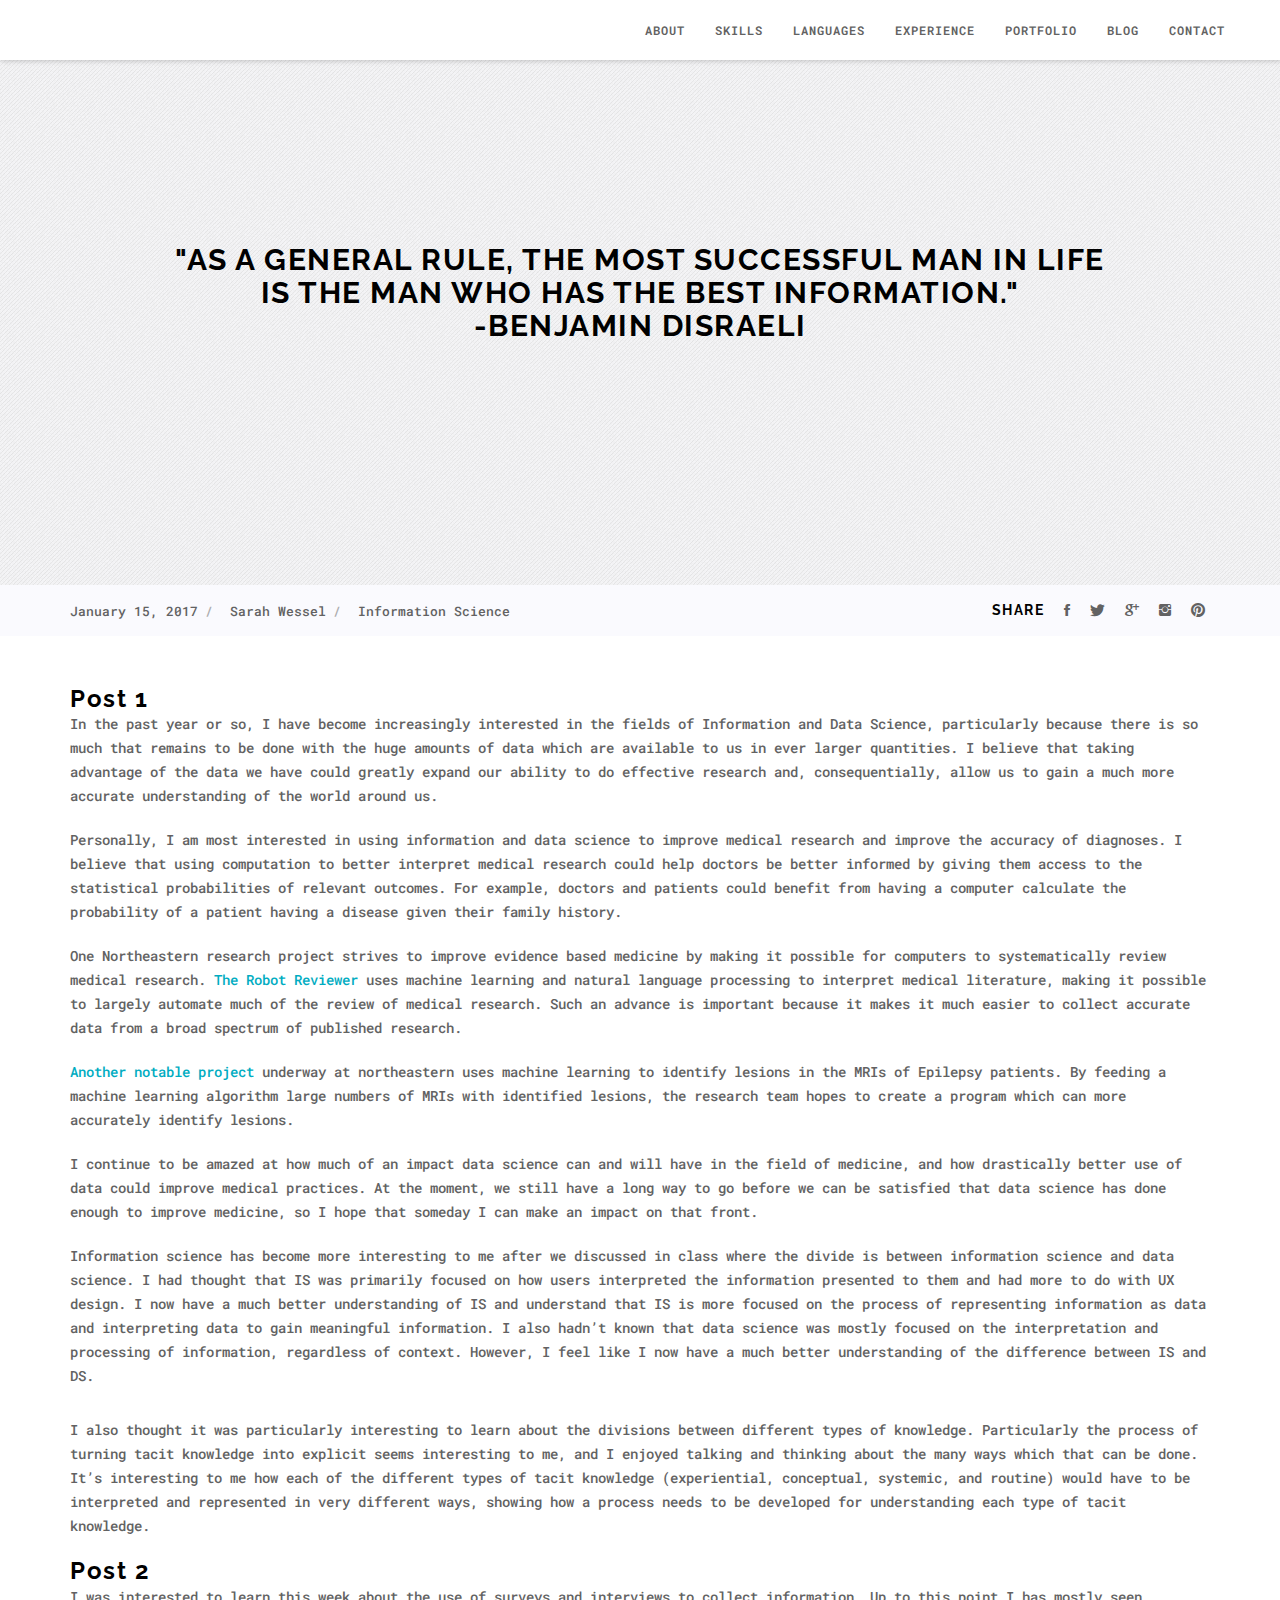
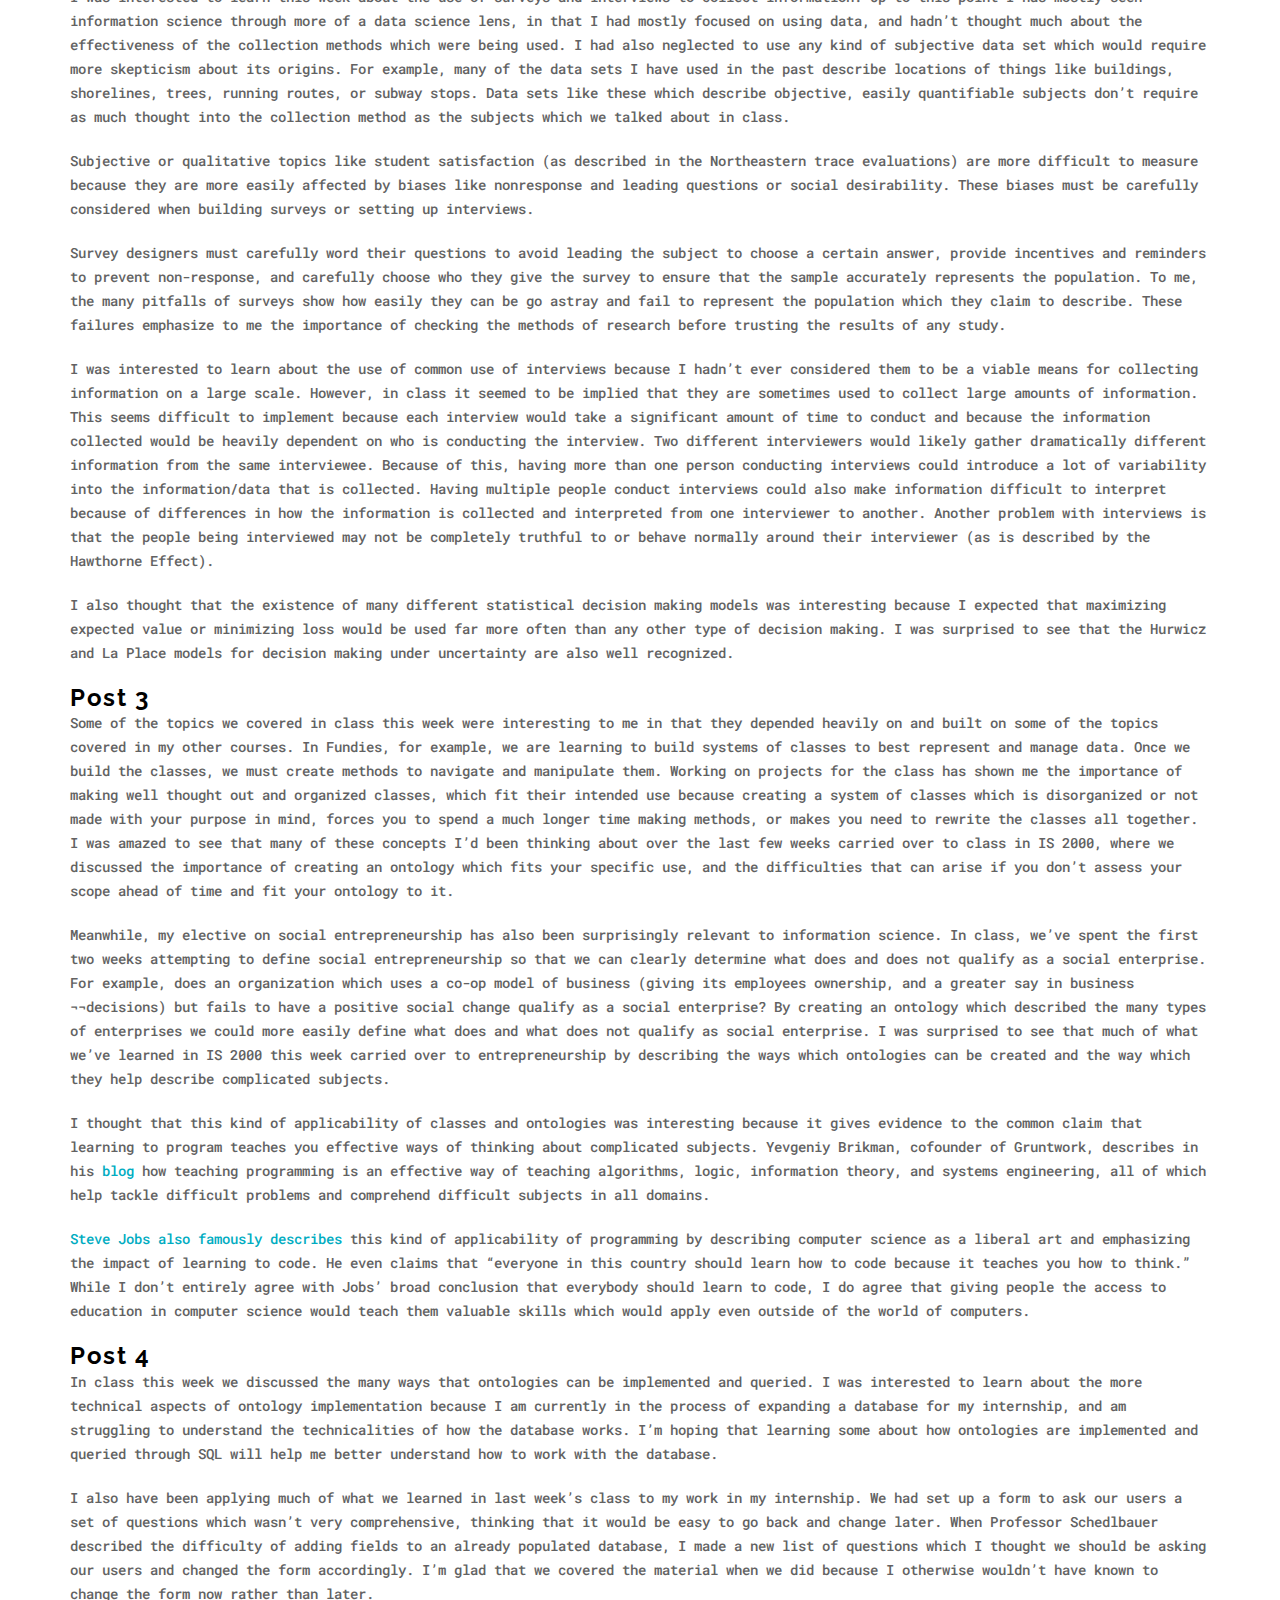
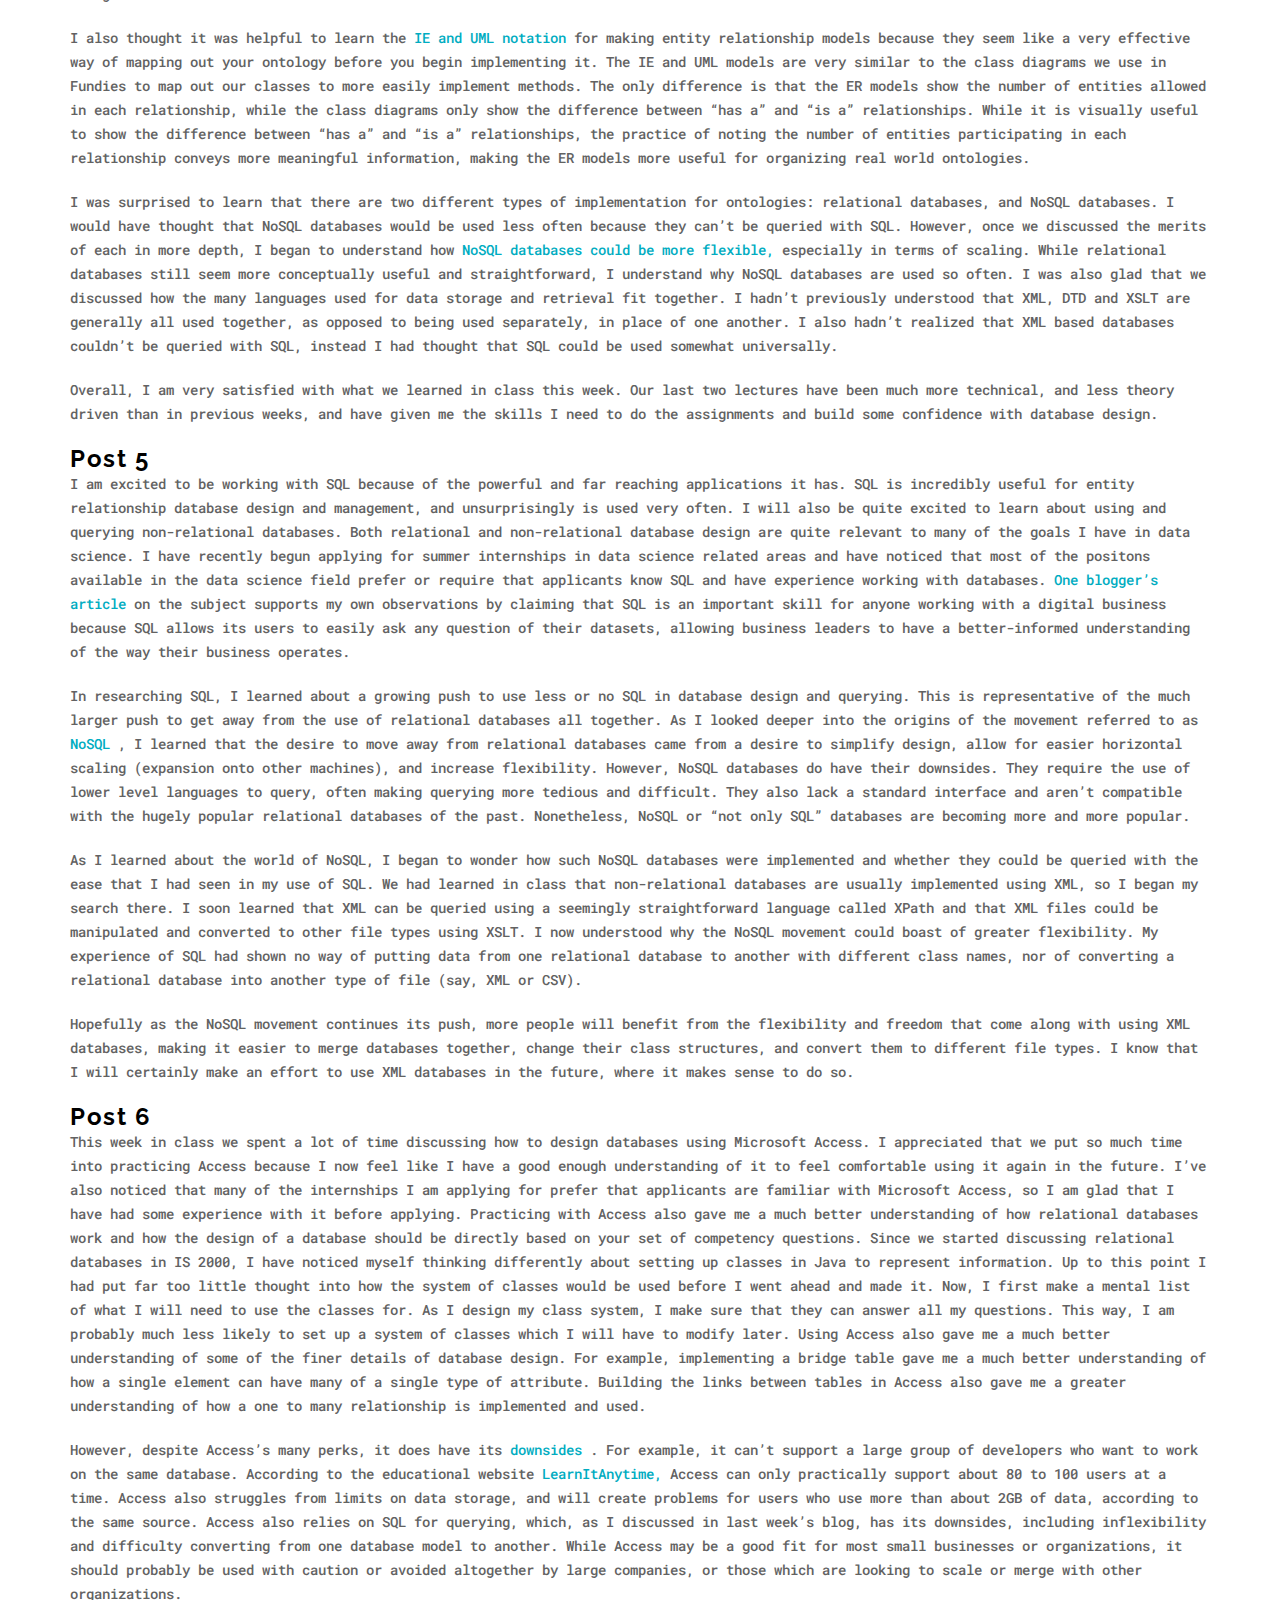
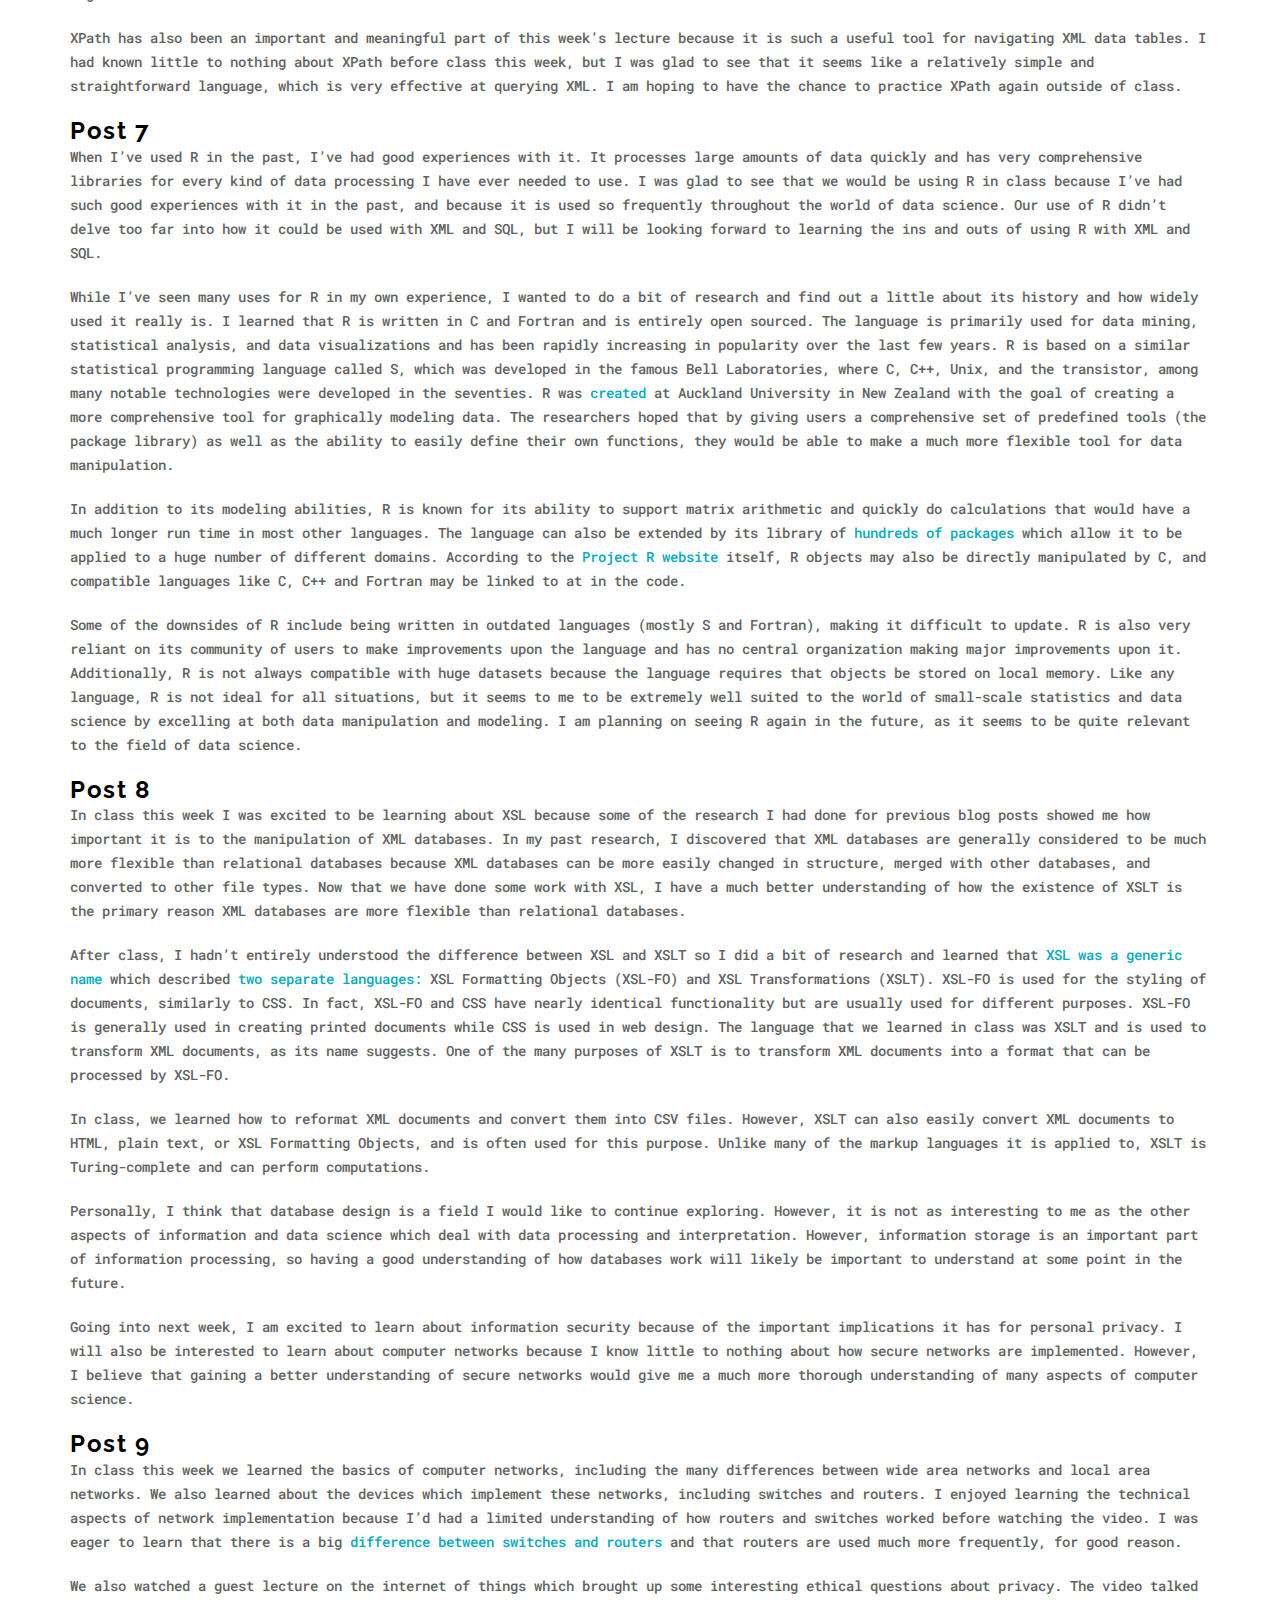
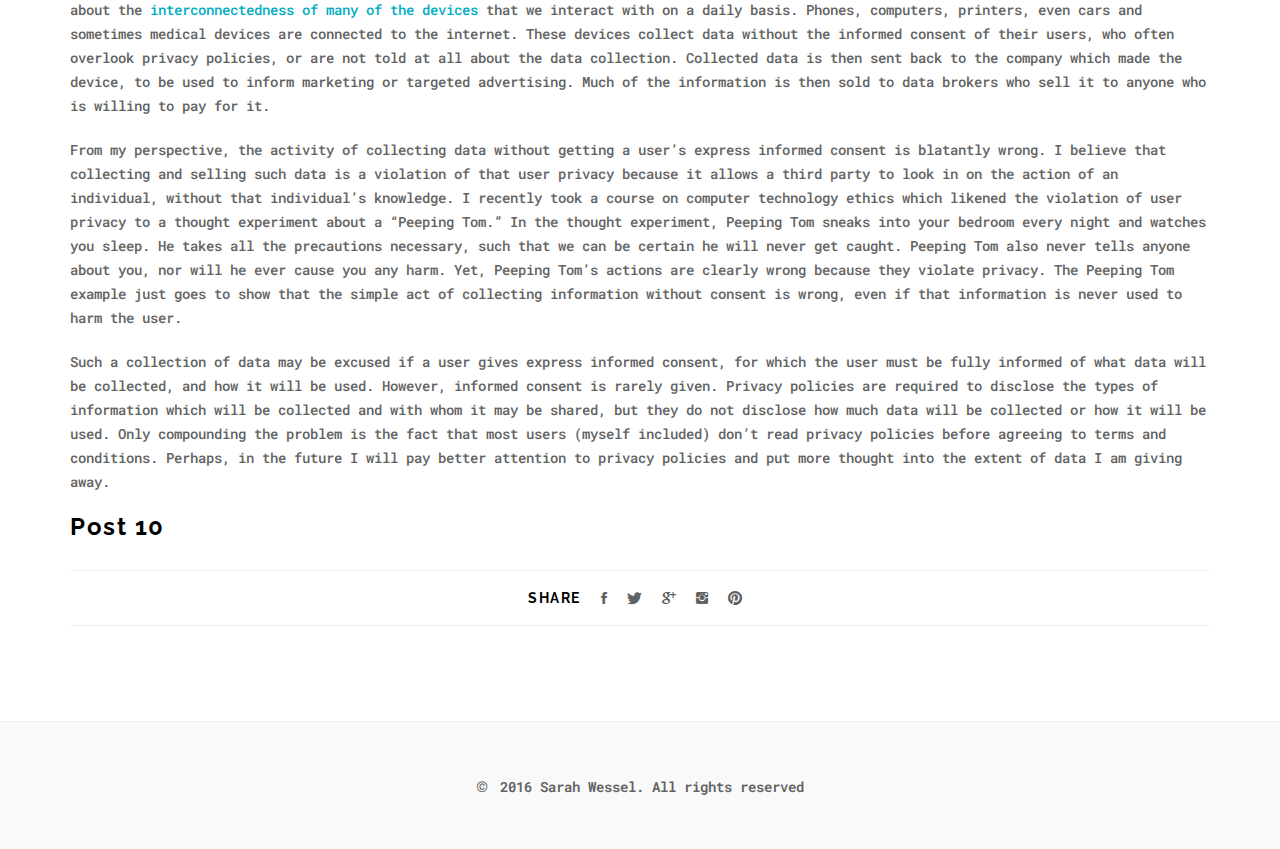
==== commit 392ba00a: "fix blog links" ====
--- a/blog.html
+++ b/blog.html
@@ -183,12 +183,12 @@
 
                            <p class="mb-20">
                               One Northeastern research project strives to improve evidence based medicine by making it possible for computers to systematically review medical research.
-                              <a href = “http://www.robotreviewer.net”> The Robot Reviewer </a>
+                              <a href="http://www.robotreviewer.net"> The Robot Reviewer </a>
                               uses machine learning and natural language processing to interpret medical literature, making it possible to largely automate much of the review of medical research. Such an advance is important because it makes it much easier to collect accurate data from a broad spectrum of published research.
                            </p>
 
                            <p class="mb-20">
-                              <a href= “http://www.ccis.northeastern.edu/research/research-projects/” >
+                              <a href="http://www.ccis.northeastern.edu/research/research-projects/" >
                                  Another notable project
                               </a>
                               underway at northeastern uses machine learning to identify lesions in the MRIs of Epilepsy patients. By feeding a machine learning algorithm large numbers of MRIs with identified lesions, the research team hopes to create a program which can more accurately identify lesions.
@@ -271,7 +271,7 @@
                            </p>
 
                            <p class="mb-20">
-                           I also thought it was helpful to learn the <a href=”http://www.agiledata.org/essays/dataModeling101.html”>IE and UML notation </a>for making entity relationship models because they seem like a very effective way of mapping out your ontology before you begin implementing it. The IE and UML models are very similar to the class diagrams we use in Fundies to map out our classes to more easily implement methods. The only difference is that the ER models show the number of entities allowed in each relationship, while the class diagrams only show the difference between “has a” and “is a” relationships. While it is visually useful to show the difference between “has a” and “is a” relationships, the practice of noting the number of entities participating in each relationship conveys more meaningful information, making the ER models more useful for organizing real world ontologies.
+                           I also thought it was helpful to learn the <a href="http://www.agiledata.org/essays/dataModeling101.html">IE and UML notation </a>for making entity relationship models because they seem like a very effective way of mapping out your ontology before you begin implementing it. The IE and UML models are very similar to the class diagrams we use in Fundies to map out our classes to more easily implement methods. The only difference is that the ER models show the number of entities allowed in each relationship, while the class diagrams only show the difference between “has a” and “is a” relationships. While it is visually useful to show the difference between “has a” and “is a” relationships, the practice of noting the number of entities participating in each relationship conveys more meaningful information, making the ER models more useful for organizing real world ontologies.
                            </p>
 
                            <p class="mb-20">
@@ -286,13 +286,13 @@
 
                            <p class="mb-20">
                            I am excited to be working with SQL because of the powerful and far reaching applications it has. SQL is incredibly useful for entity relationship database design and management, and unsurprisingly is used very often. I will also be quite excited to learn about using and querying non-relational databases. Both relational and non-relational database design are quite relevant to many of the goals I have in data science. I have recently begun applying for summer internships in data science related areas and have noticed that most of the positons available in the data science field prefer or require that applicants know SQL and have experience working with databases.
-                           <a href=“http://writing.makeshift.io/pieces/why-everyone-that-works-in-a-digital-business-should-learn-some-sql”>One blogger’s article </a>
+                           <a href="http://writing.makeshift.io/pieces/why-everyone-that-works-in-a-digital-business-should-learn-some-sql">One blogger’s article </a>
                            on the subject supports my own observations by claiming that SQL is an important skill for anyone working with a digital business because SQL allows its users to easily ask any question of their datasets, allowing business leaders to have a better-informed understanding of the way their business operates.
                            </p>
 
                            <p class="mb-20">
                            In researching SQL, I learned about a growing push to use less or no SQL in database design and querying. This is representative of the much larger push to get away from the use of relational databases all together. As I looked deeper into the origins of the movement referred to as
-                           <a href=”https://www.couchbase.com/nosql-resources/why-nosql”> NoSQL </a>
+                           <a href="https://www.couchbase.com/nosql-resources/why-nosql"> NoSQL </a>
                            , I learned that the desire to move away from relational databases came from a desire to simplify design, allow for easier horizontal scaling (expansion onto other machines), and increase flexibility. However, NoSQL databases do have their downsides. They require the use of lower level languages to query, often making querying more tedious and difficult. They also lack a standard interface and aren’t compatible with the hugely popular relational databases of the past. Nonetheless, NoSQL or “not only SQL” databases are becoming more and more popular.
                            </p>
 
@@ -312,9 +312,9 @@
 
                            <p class="mb-20">
                            However, despite Access’s many perks, it does have its
-                           <a href=”https://sql-programmers.com/disadvantages-of-access”>downsides </a>
+                           <a href="https://sql-programmers.com/disadvantages-of-access">downsides </a>
                            . For example, it can’t support a large group of developers who want to work on the same database. According to the educational website
-                           <a href=”http://learnitanytime.com/4031/know-the-advantages-and-disadvantages-of-microsoft-access-2/”>
+                           <a href="http://learnitanytime.com/4031/know-the-advantages-and-disadvantages-of-microsoft-access-2/">
                             LearnItAnytime, </a> Access can only practically support about 80 to 100 users at a time. Access also struggles from limits on data storage, and will create problems for users who use more than about 2GB of data, according to the same source. Access also relies on SQL for querying, which, as I discussed in last week’s blog, has its downsides, including inflexibility and difficulty converting from one database model to another. While Access may be a good fit for most small businesses or organizations, it should probably be used with caution or avoided altogether by large companies, or those which are looking to scale or merge with other organizations.
                            </p>
 
@@ -330,12 +330,12 @@
 
                            <p class="mb-20">
                            While I’ve seen many uses for R in my own experience, I wanted to do a bit of research and find out a little about its history and how widely used it really is. I learned that R is written in C and Fortran and is entirely open sourced. The language is primarily used for data mining, statistical analysis, and data visualizations and has been rapidly increasing in popularity over the last few years. R is based on a similar statistical programming language called S, which was developed in the famous Bell Laboratories, where C, C++, Unix, and the transistor, among many notable technologies were developed in the seventies. R was
-                           <a href=“https://www.coursera.org/learn/r-programming/lecture/pAbaE/overview-and-history-of-r” >created </a>at Auckland University in New Zealand with the goal of creating a more comprehensive tool for graphically modeling data. The researchers hoped that by giving users a comprehensive set of predefined tools (the package library) as well as the ability to easily define their own functions, they would be able to make a much more flexible tool for data manipulation.
+                           <a href="https://www.coursera.org/learn/r-programming/lecture/pAbaE/overview-and-history-of-r" >created </a>at Auckland University in New Zealand with the goal of creating a more comprehensive tool for graphically modeling data. The researchers hoped that by giving users a comprehensive set of predefined tools (the package library) as well as the ability to easily define their own functions, they would be able to make a much more flexible tool for data manipulation.
                            </p>
 
                            <p class="mb-20">
                            In addition to its modeling abilities, R is known for its ability to support matrix arithmetic and quickly do calculations that would have a much longer run time in most other languages. The language can also be extended by its library of
-                           <a href=”https://cran.r-project.org/web/packages/available_packages_by_name.html”> hundreds of packages</a> which allow it to be applied to a huge number of different domains. According to the <a href= “https://www.r-project.org/about.html”>Project R website </a> itself, R objects may also be directly manipulated by C, and compatible languages like C, C++ and Fortran may be linked to at in the code.
+                           <a href="https://cran.r-project.org/web/packages/available_packages_by_name.html"> hundreds of packages</a> which allow it to be applied to a huge number of different domains. According to the <a href= “https://www.r-project.org/about.html”>Project R website </a> itself, R objects may also be directly manipulated by C, and compatible languages like C, C++ and Fortran may be linked to at in the code.
                            </p>
 
                            <p class="mb-20">
@@ -350,8 +350,8 @@
 
                            <p class="mb-20">
                            After class, I hadn’t entirely understood the difference between XSL and XSLT so I did a bit of research and learned that
-                           <a href=”https://www.w3.org/Style/XSL/WhatIsXSL.html”> XSL was a generic name </a>which described
-                           <a href=”http://webdesign.about.com/od/xslt/a/xsl-xslt-xsl-fo-differences.htm”>two separate languages: </a>XSL Formatting Objects (XSL-FO) and XSL Transformations (XSLT). XSL-FO is used for the styling of documents, similarly to CSS. In fact, XSL-FO and CSS have nearly identical functionality but are usually used for different purposes. XSL-FO is generally used in creating printed documents while CSS is used in web design. The language that we learned in class was XSLT and is used to transform XML documents, as its name suggests. One of the many purposes of XSLT is to transform XML documents into a format that can be processed by XSL-FO.
+                           <a href="https://www.w3.org/Style/XSL/WhatIsXSL.html"> XSL was a generic name </a>which described
+                           <a href="http://webdesign.about.com/od/xslt/a/xsl-xslt-xsl-fo-differences.htm">two separate languages: </a>XSL Formatting Objects (XSL-FO) and XSL Transformations (XSLT). XSL-FO is used for the styling of documents, similarly to CSS. In fact, XSL-FO and CSS have nearly identical functionality but are usually used for different purposes. XSL-FO is generally used in creating printed documents while CSS is used in web design. The language that we learned in class was XSLT and is used to transform XML documents, as its name suggests. One of the many purposes of XSLT is to transform XML documents into a format that can be processed by XSL-FO.
                            </p>
 
                            <p class="mb-20">
@@ -370,12 +370,12 @@
 
                            <p class="mb-20">
                            In class this week we learned the basics of computer networks, including the many differences between wide area networks and local area networks. We also learned about the devices which implement these networks, including switches and routers. I enjoyed learning the technical aspects of network implementation because I’d had a limited understanding of how routers and switches worked before watching the video. I was eager to learn that there is a big
-                           <a href=” http://www.cisco.com/c/en/us/solutions/small-business/resource-center/connect-employees-offices/network-switch-what.html”> difference between switches and routers </a>and that routers are used much more frequently, for good reason.
+                           <a href="http://www.cisco.com/c/en/us/solutions/small-business/resource-center/connect-employees-offices/network-switch-what.html"> difference between switches and routers </a>and that routers are used much more frequently, for good reason.
                            </p>
 
                            <p class="mb-20">
                            We also watched a guest lecture on the internet of things which brought up some interesting ethical questions about privacy. The video talked about the
-                           <a href=” https://www.wired.com/2013/05/internet-of-things-2/”> interconnectedness of many of the devices that we interact with on a daily basis. Phones, computers, printers, even cars and sometimes medical devices are connected to the internet. These devices collect data without the informed consent of their users, who often overlook privacy policies, or are not told at all about the data collection. Collected data is then sent back to the company which made the device, to be used to inform marketing or targeted advertising. Much of the information is then sold to data brokers who sell it to anyone who is willing to pay for it. 
+                           <a href="https://www.wired.com/2013/05/internet-of-things-2/"> interconnectedness of many of the devices </a>that we interact with on a daily basis. Phones, computers, printers, even cars and sometimes medical devices are connected to the internet. These devices collect data without the informed consent of their users, who often overlook privacy policies, or are not told at all about the data collection. Collected data is then sent back to the company which made the device, to be used to inform marketing or targeted advertising. Much of the information is then sold to data brokers who sell it to anyone who is willing to pay for it.
                            </p>
 
                            <p class="mb-20">
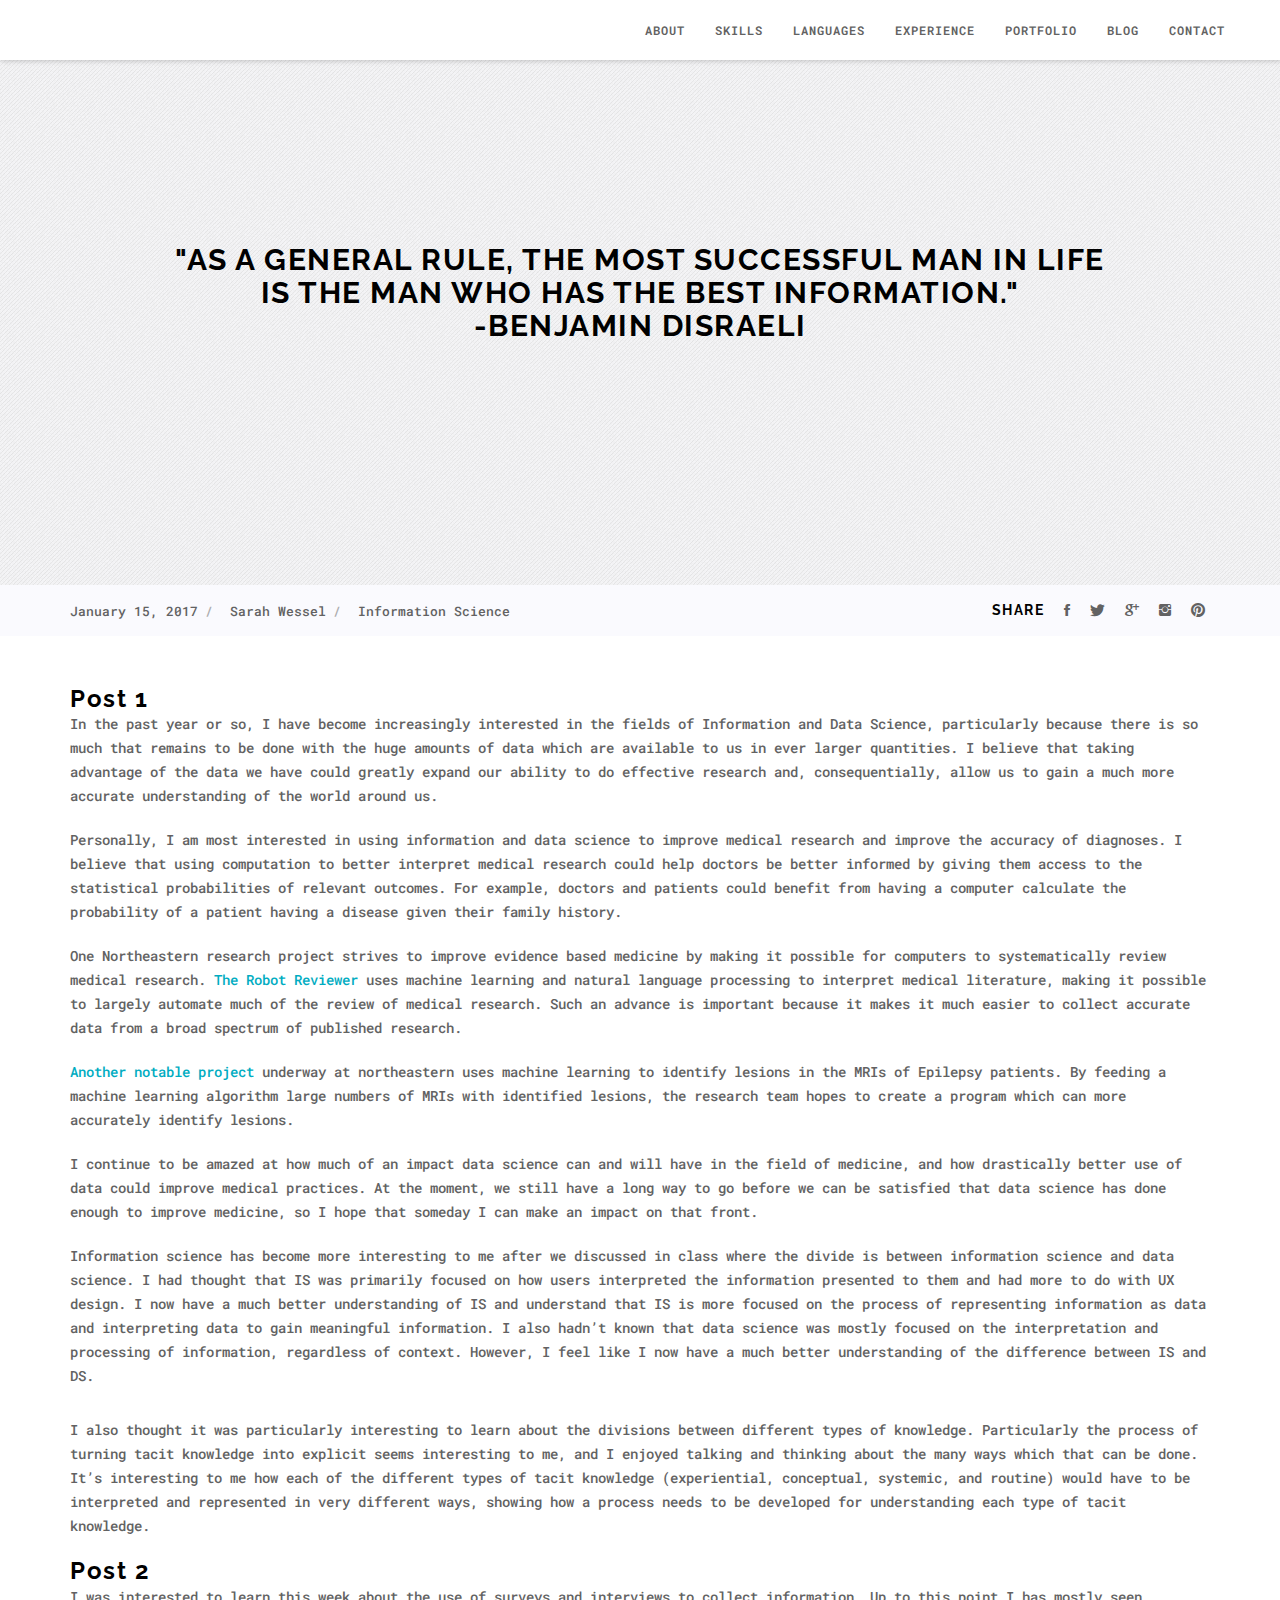
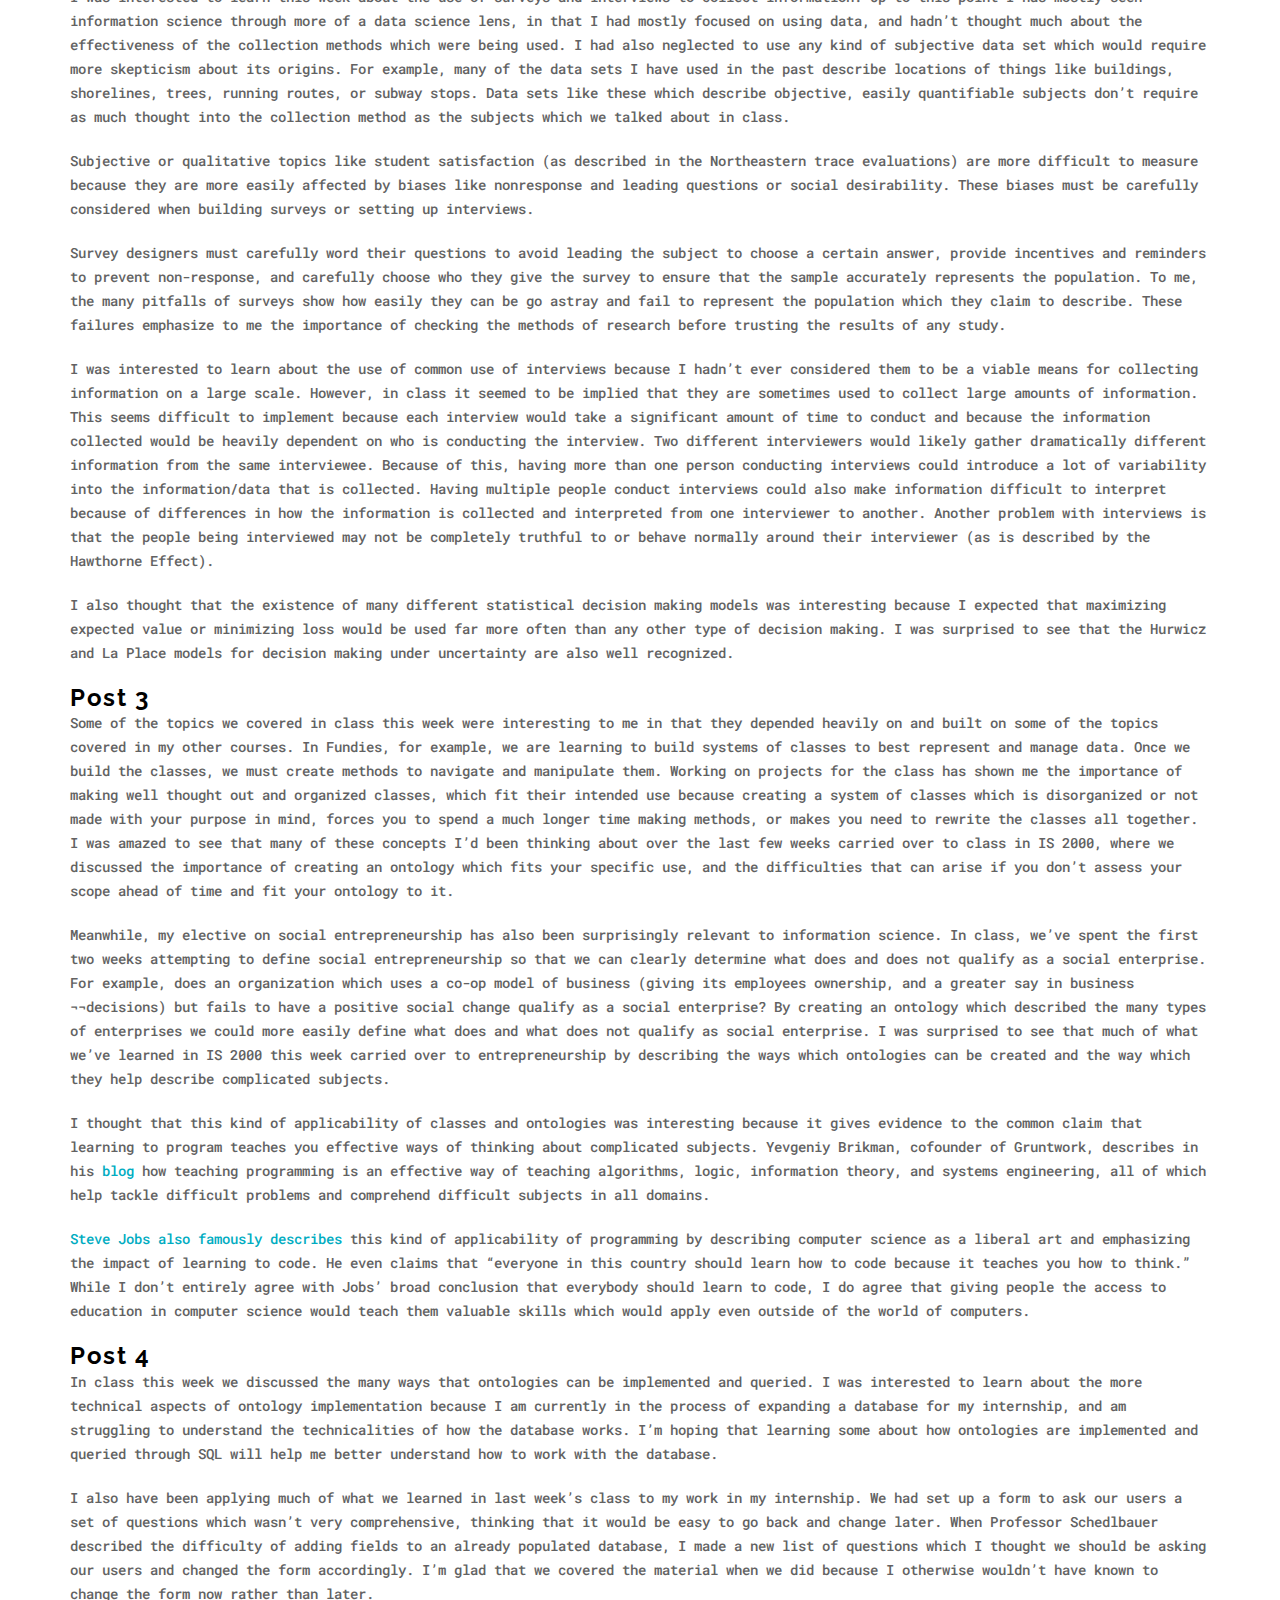
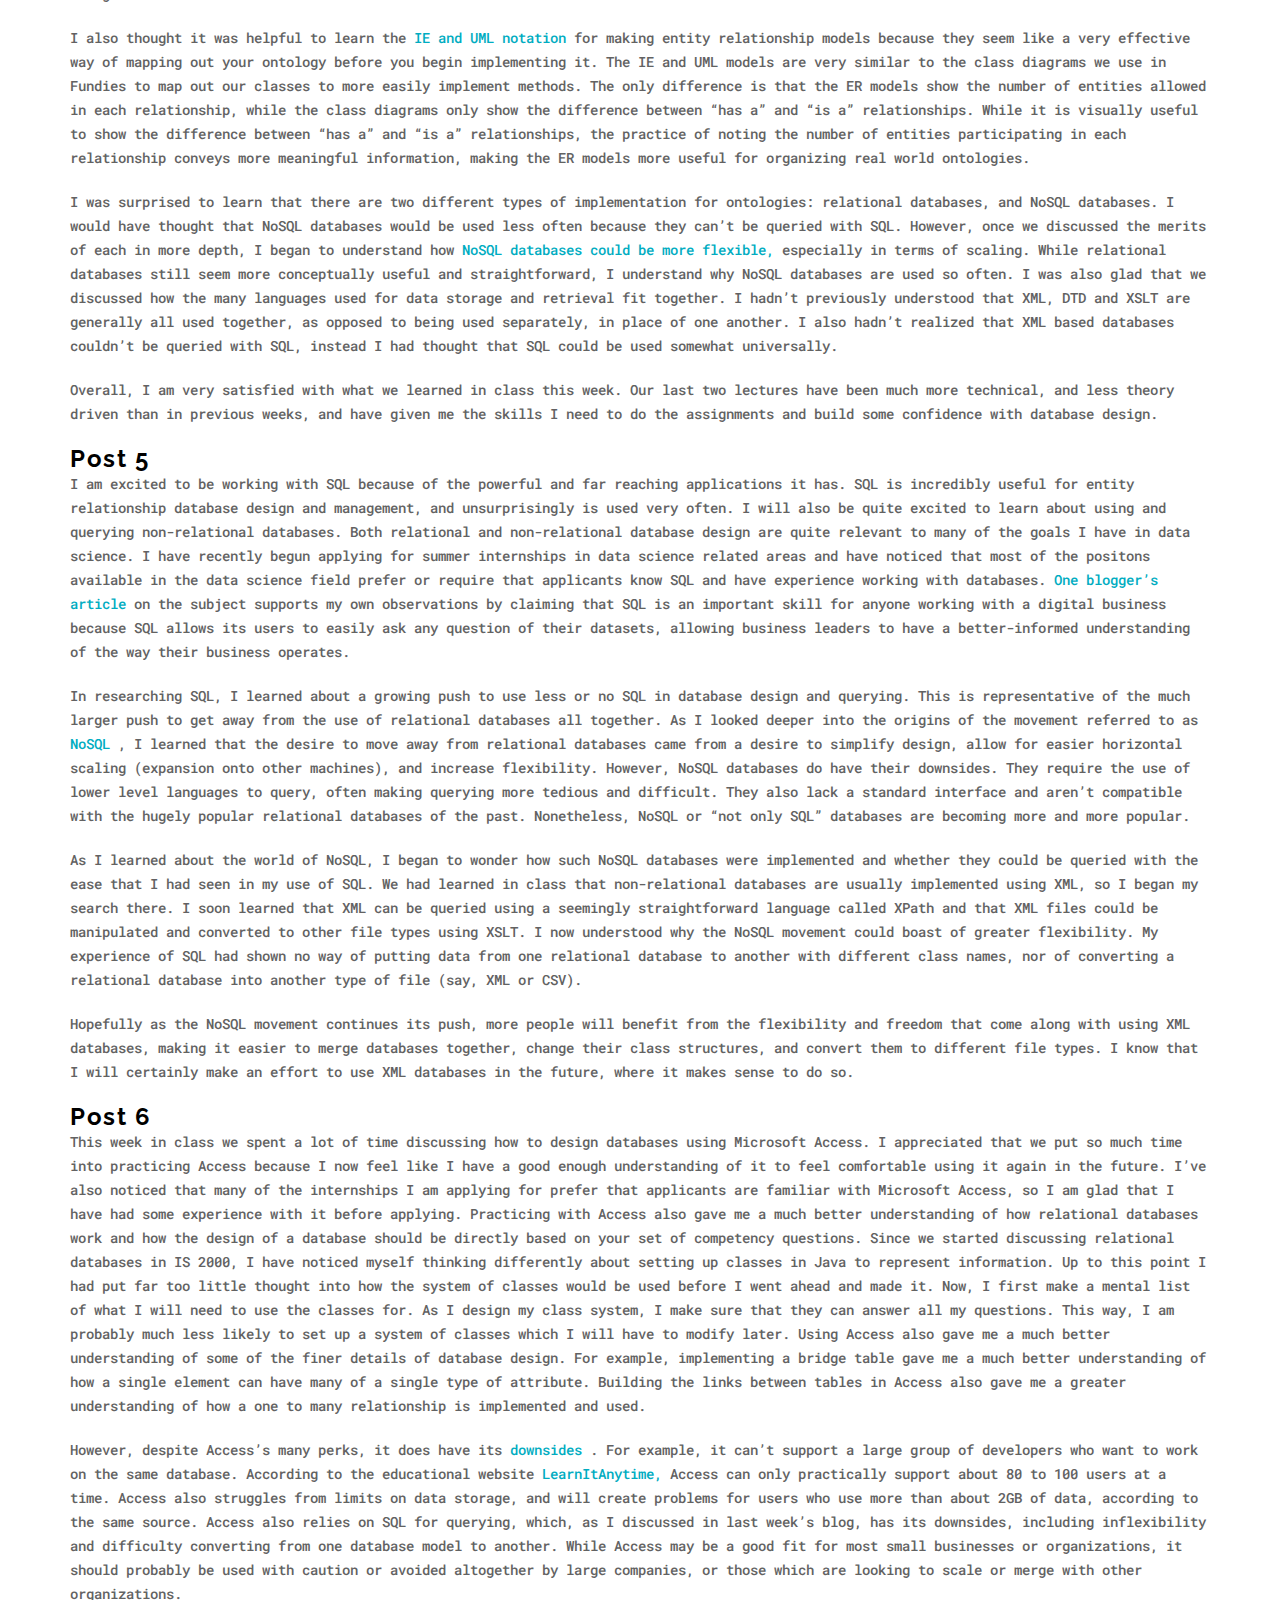
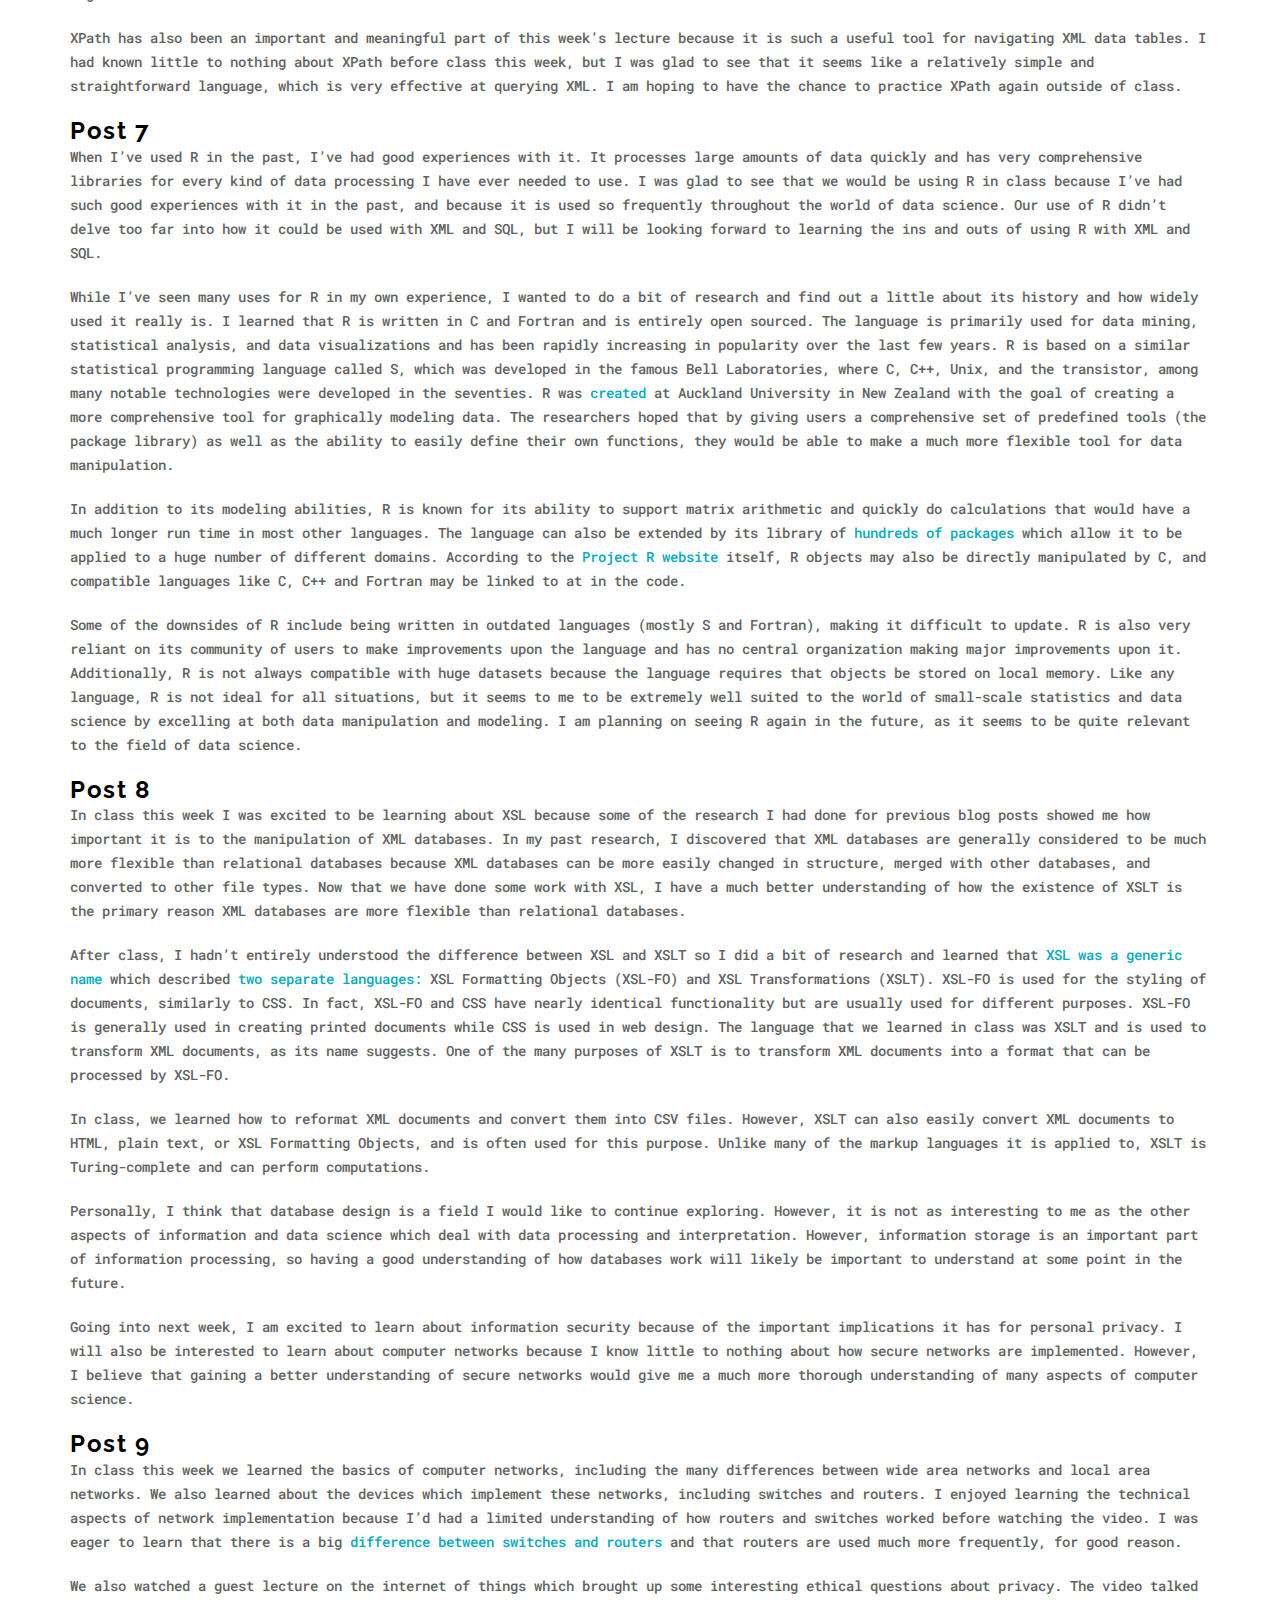
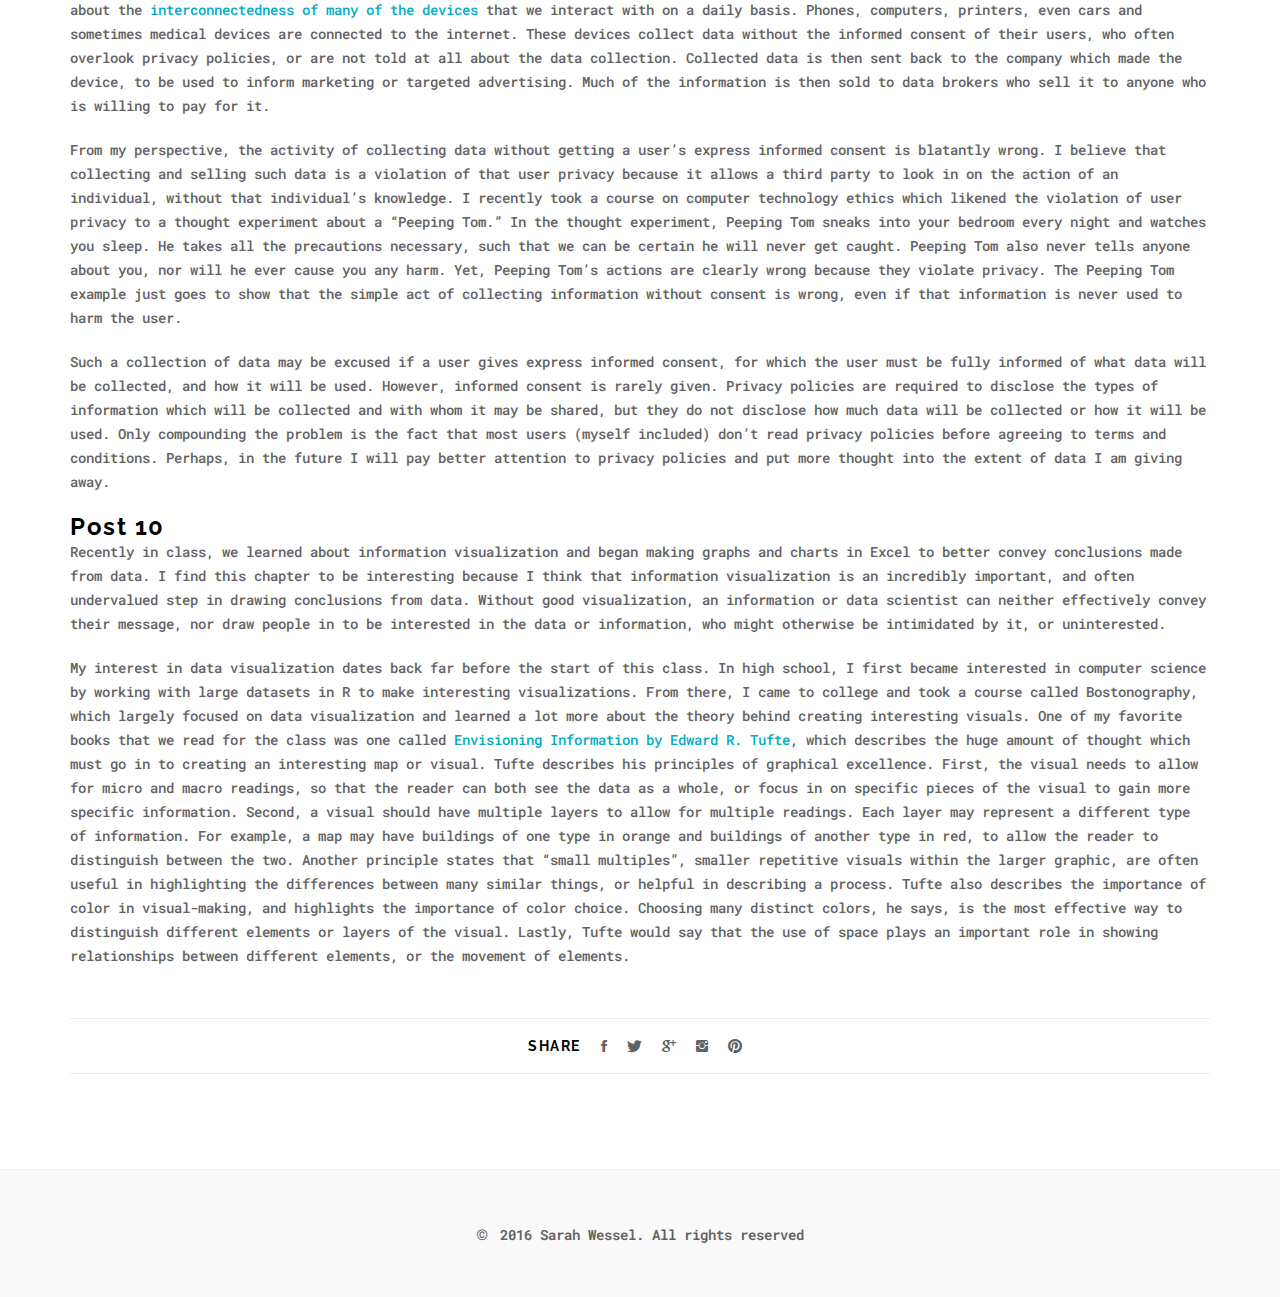
==== commit 50fa293f: "blog post 10 rough draft" ====
--- a/blog.html
+++ b/blog.html
@@ -388,6 +388,14 @@
 
                            <h3>Post 10</h3>
 
+                           <p class="mb-20">
+                             Recently in class, we learned about information visualization and began making graphs and charts in Excel to better convey conclusions made from data. I find this chapter to be interesting because I think that information visualization is an incredibly important, and often undervalued step in drawing conclusions from data. Without good visualization, an information or data scientist can neither effectively convey their message, nor draw people in to be interested in the data or information, who might otherwise be intimidated by it, or uninterested.
+                           </p>
+
+                           <p class="mb-20">
+                             My interest in data visualization dates back far before the start of this class. In high school, I first became interested in computer science by working with large datasets in R to make interesting visualizations. From there, I came to college and took a course called Bostonography, which largely focused on data visualization and learned a lot more about the theory behind creating interesting visuals. One of my favorite books that we read for the class was one called<a href="https://tecnoaprendizagem.files.wordpress.com/2015/02/tufte-edward-envisioning-information-1.pdf"> Envisioning Information by Edward R. Tufte</a>, which describes the huge amount of thought which must go in to creating an interesting map or visual. Tufte describes his principles of graphical excellence. First, the visual needs to allow for micro and macro readings, so that the reader can both see the data as a whole, or focus in on specific pieces of the visual to gain more specific information. Second, a visual should have multiple layers to allow for multiple readings. Each layer may represent a different type of information. For example, a map may have buildings of one type in orange and buildings of another type in red, to allow the reader to distinguish between the two. Another principle states that “small multiples”, smaller repetitive visuals within the larger graphic, are often useful in highlighting the differences between many similar things, or helpful in describing a process. Tufte also describes the importance of color in visual-making, and highlights the importance of color choice. Choosing many distinct colors, he says, is the most effective way to distinguish different elements or layers of the visual. Lastly, Tufte would say that the use of space plays an important role in showing relationships between different elements, or the movement of elements.
+                           </p>
+
                         </div>
                         <!--end col-->
 
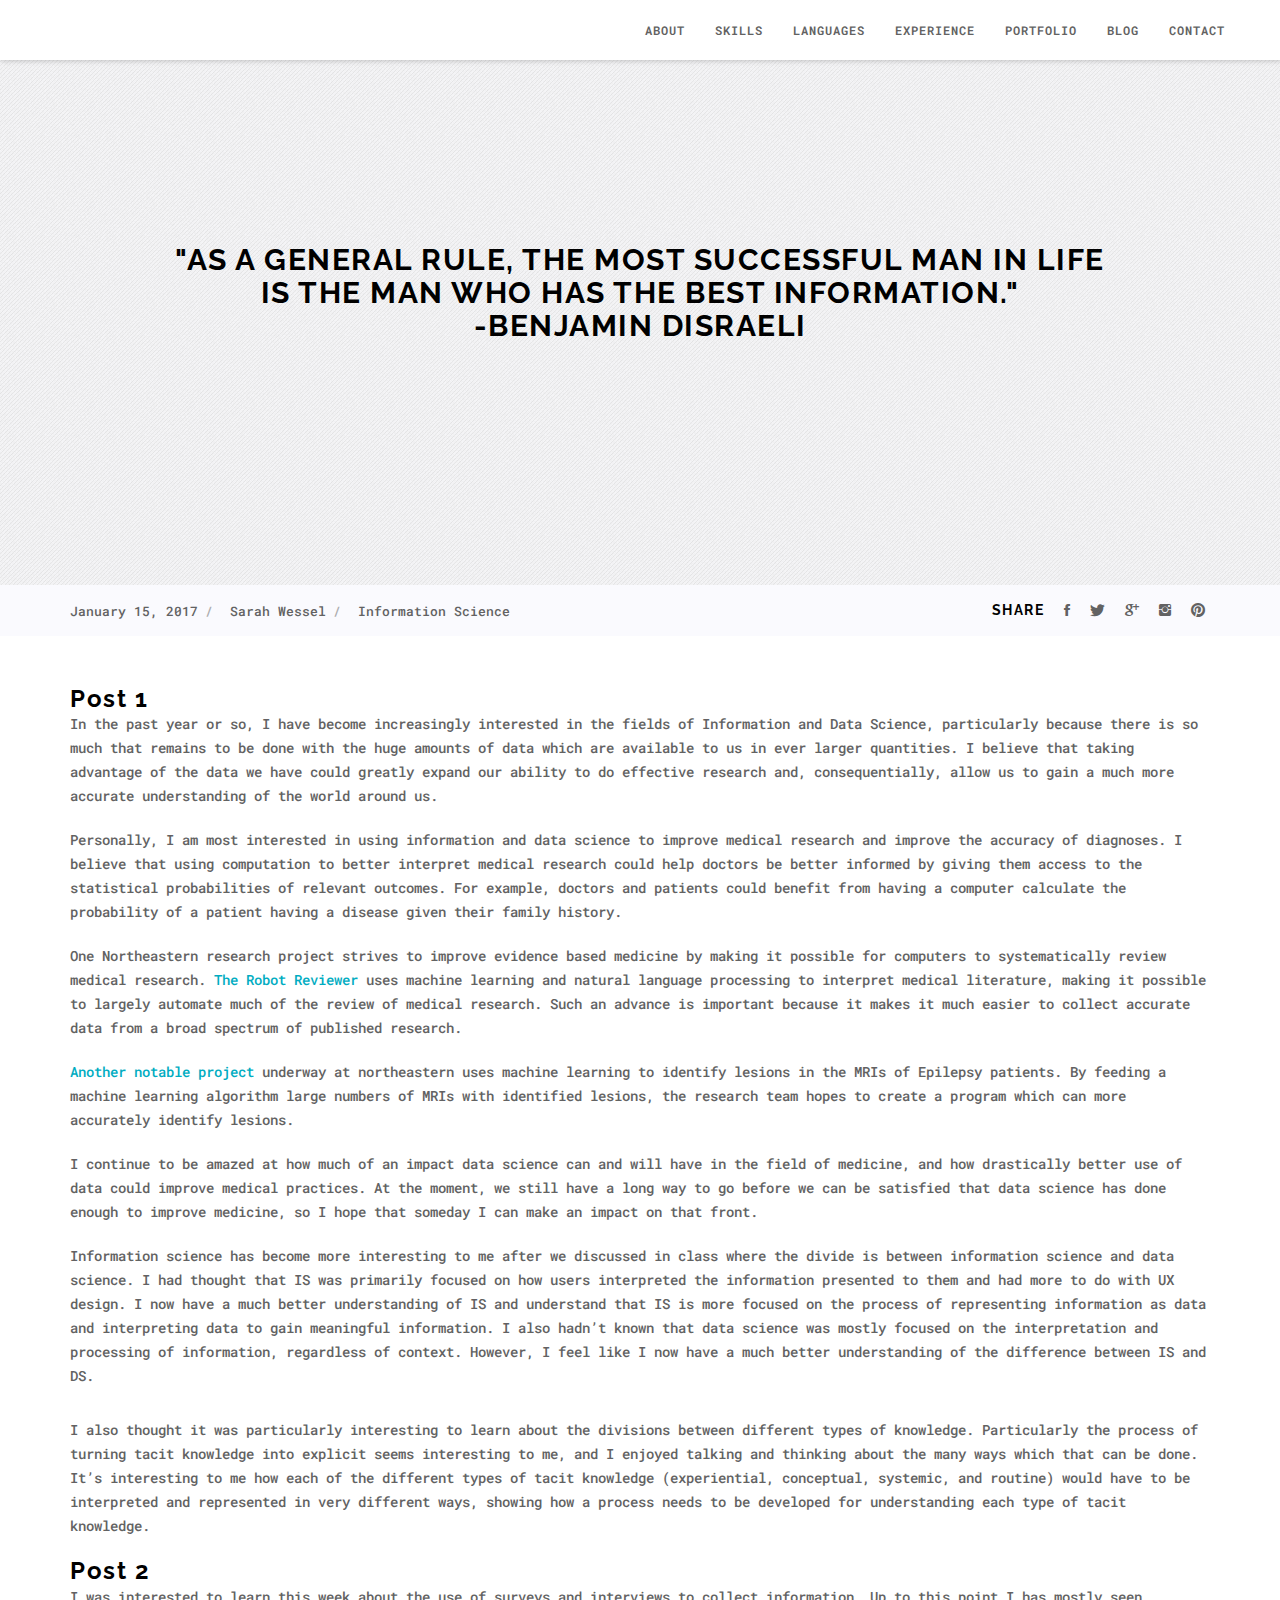
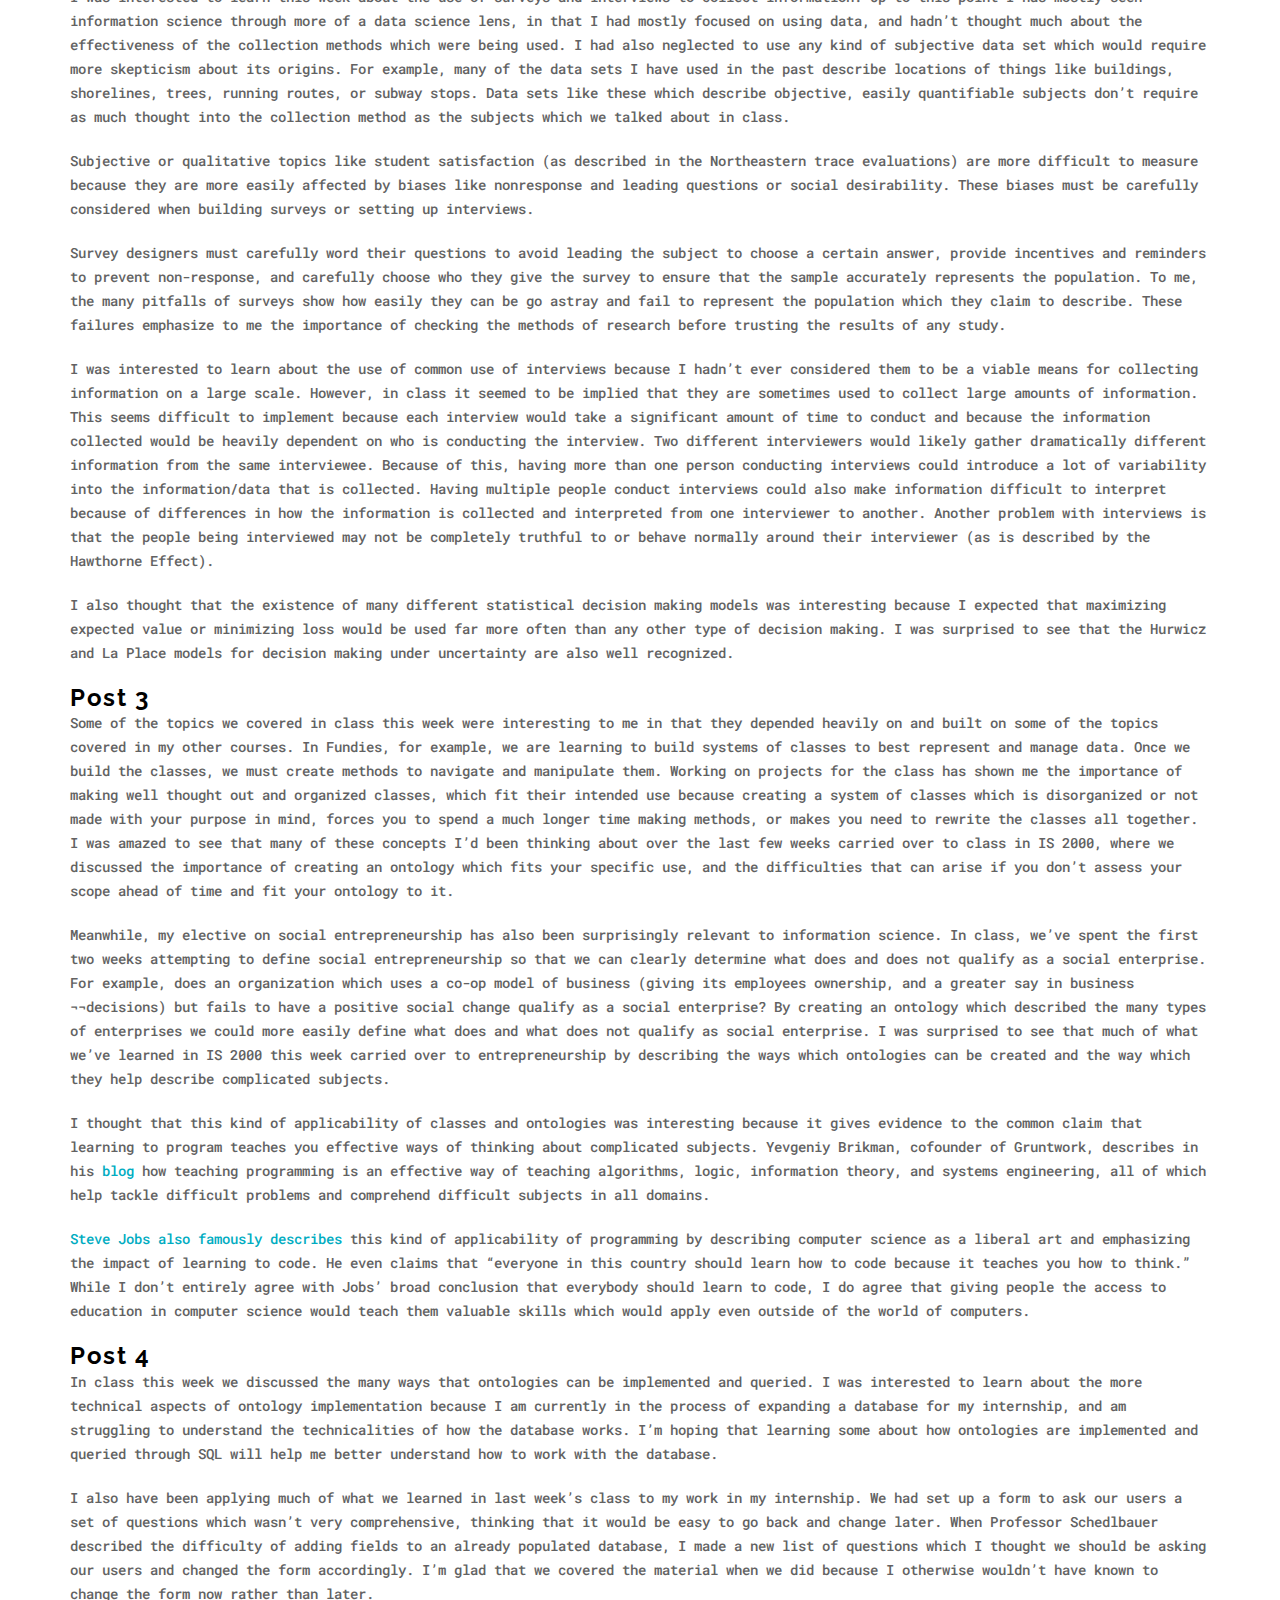
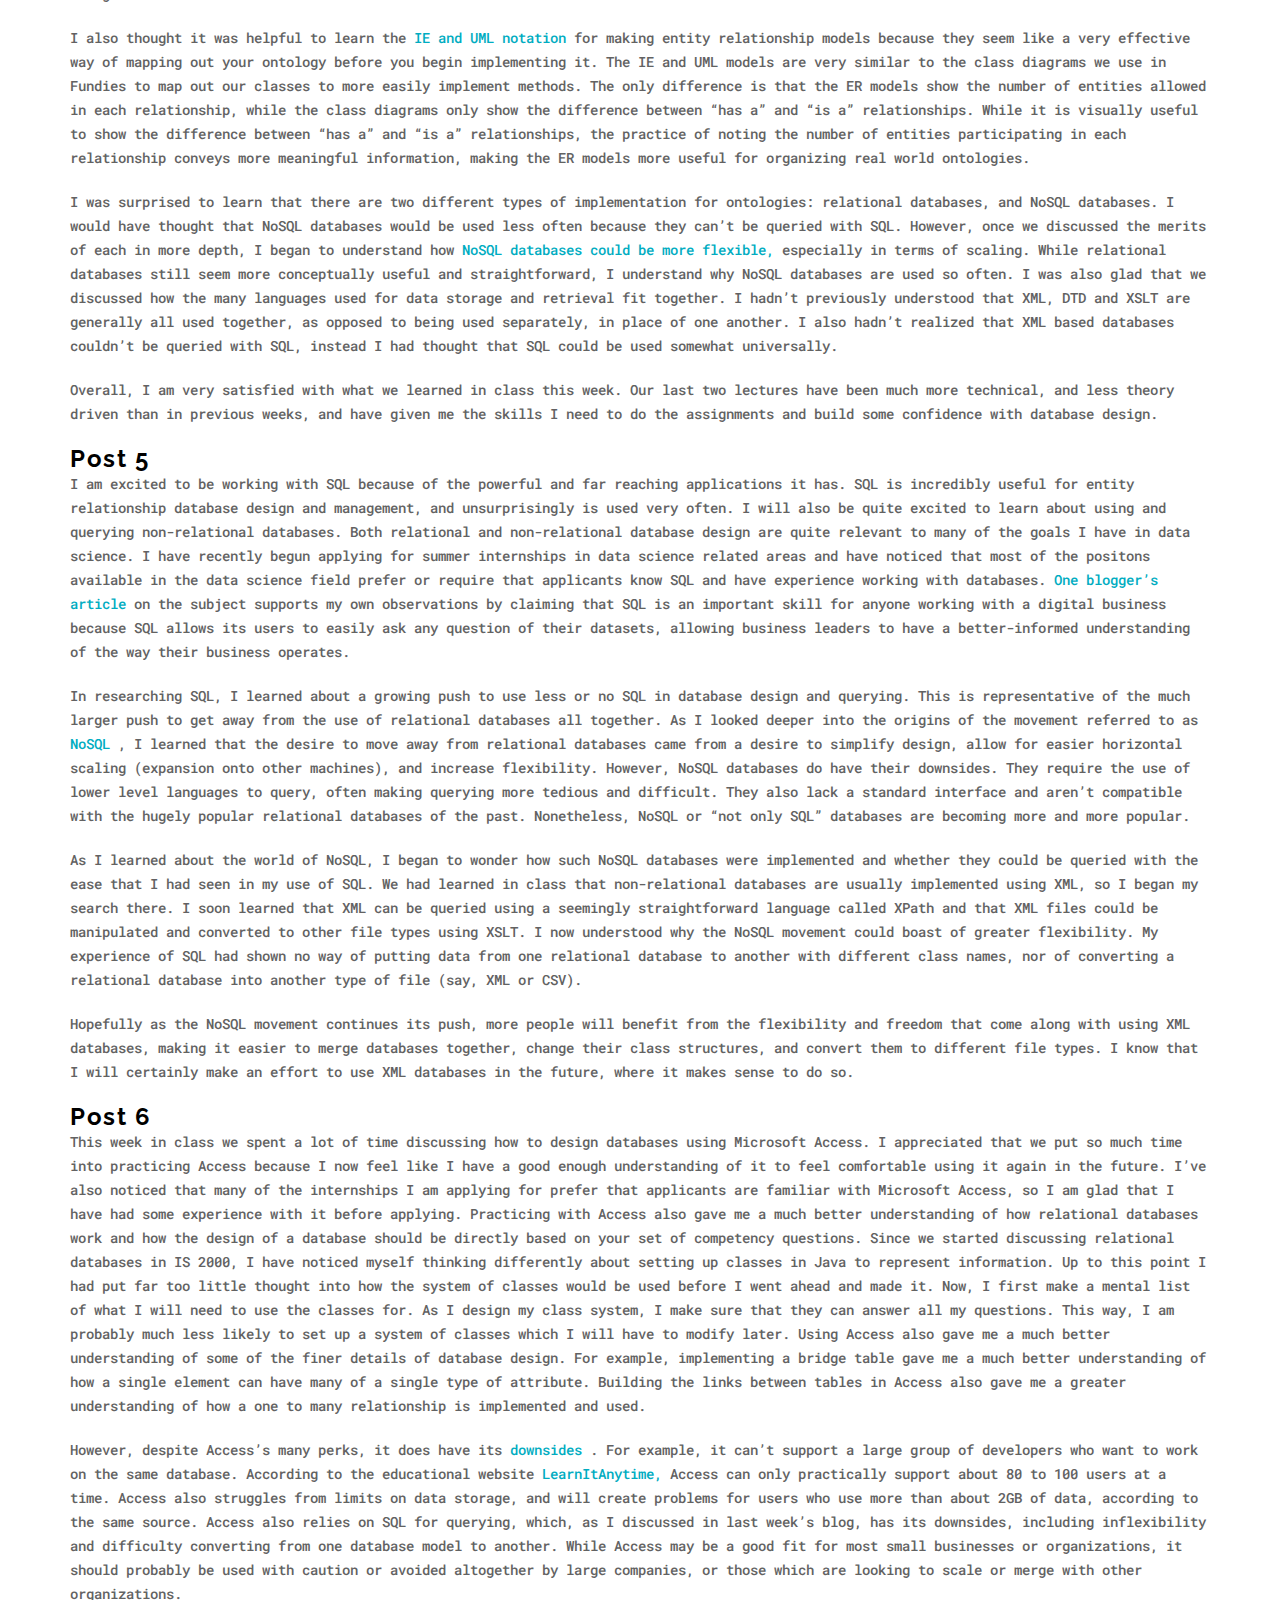
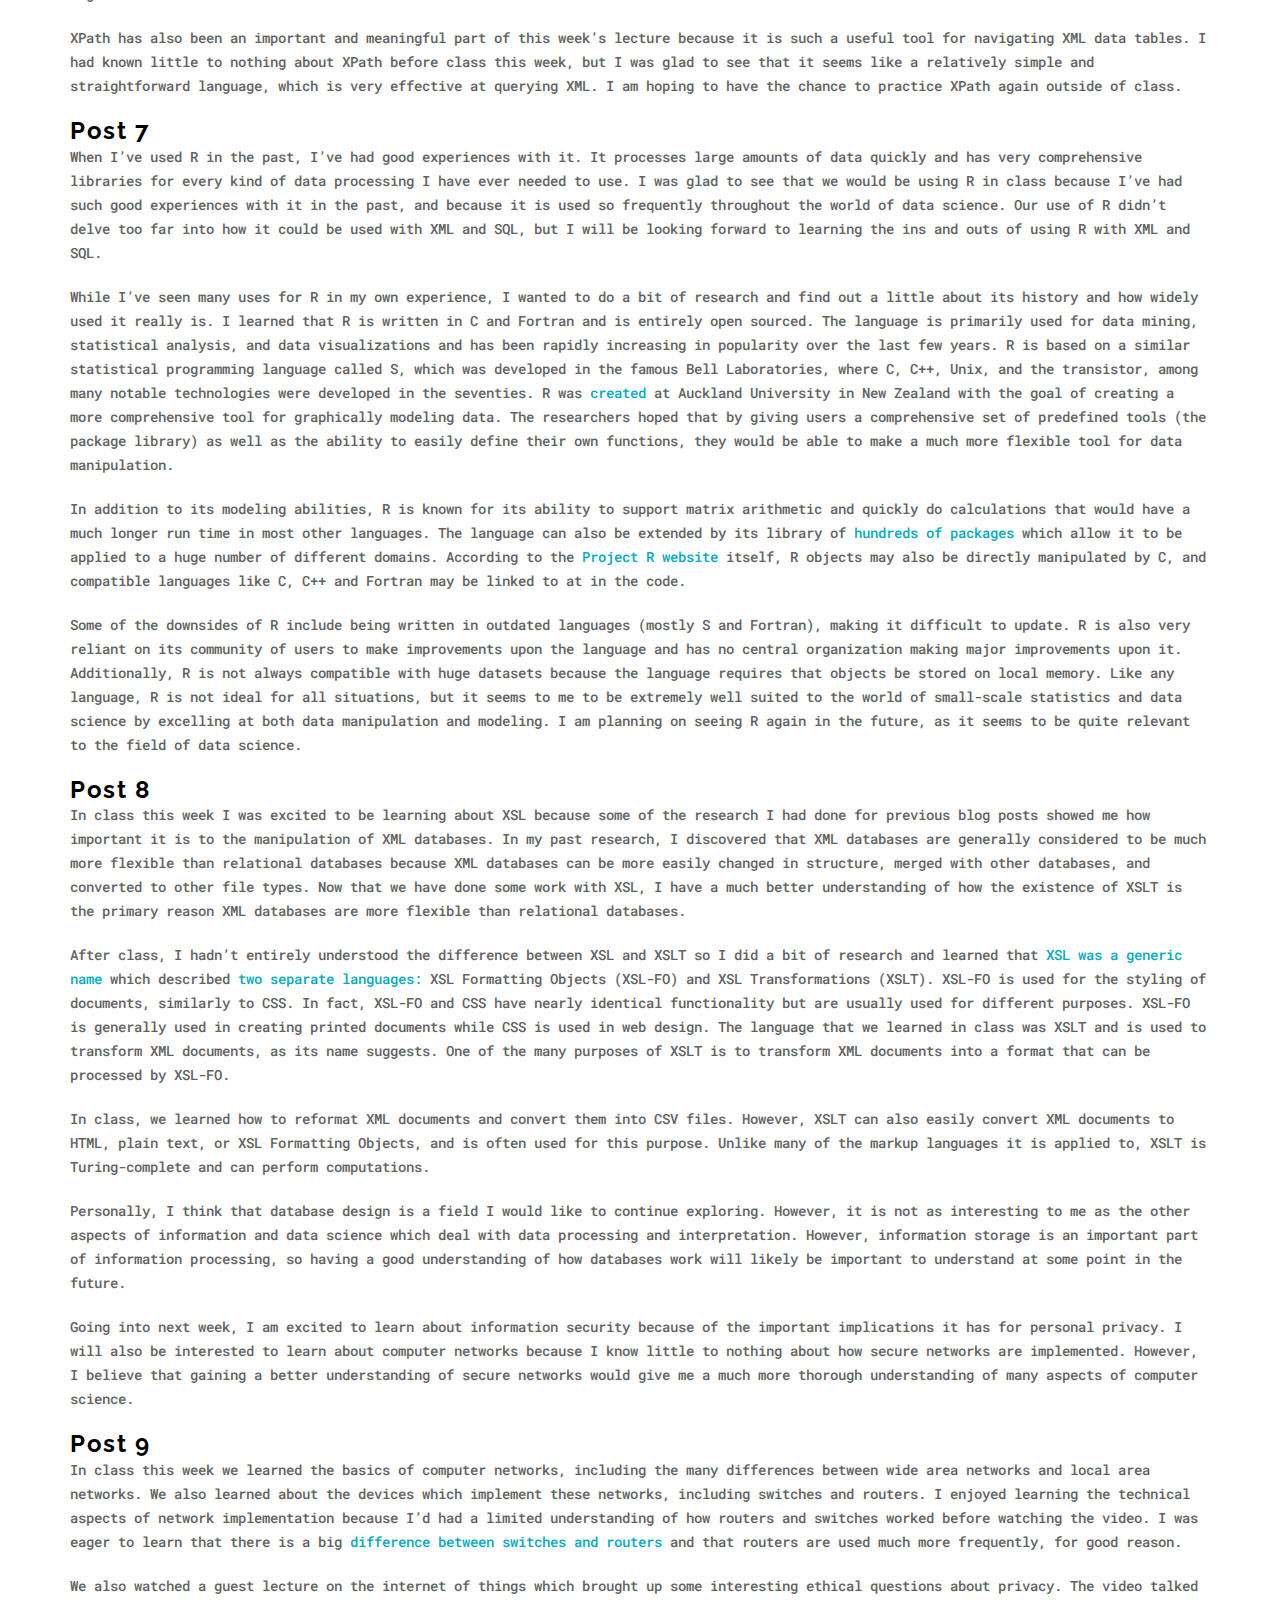
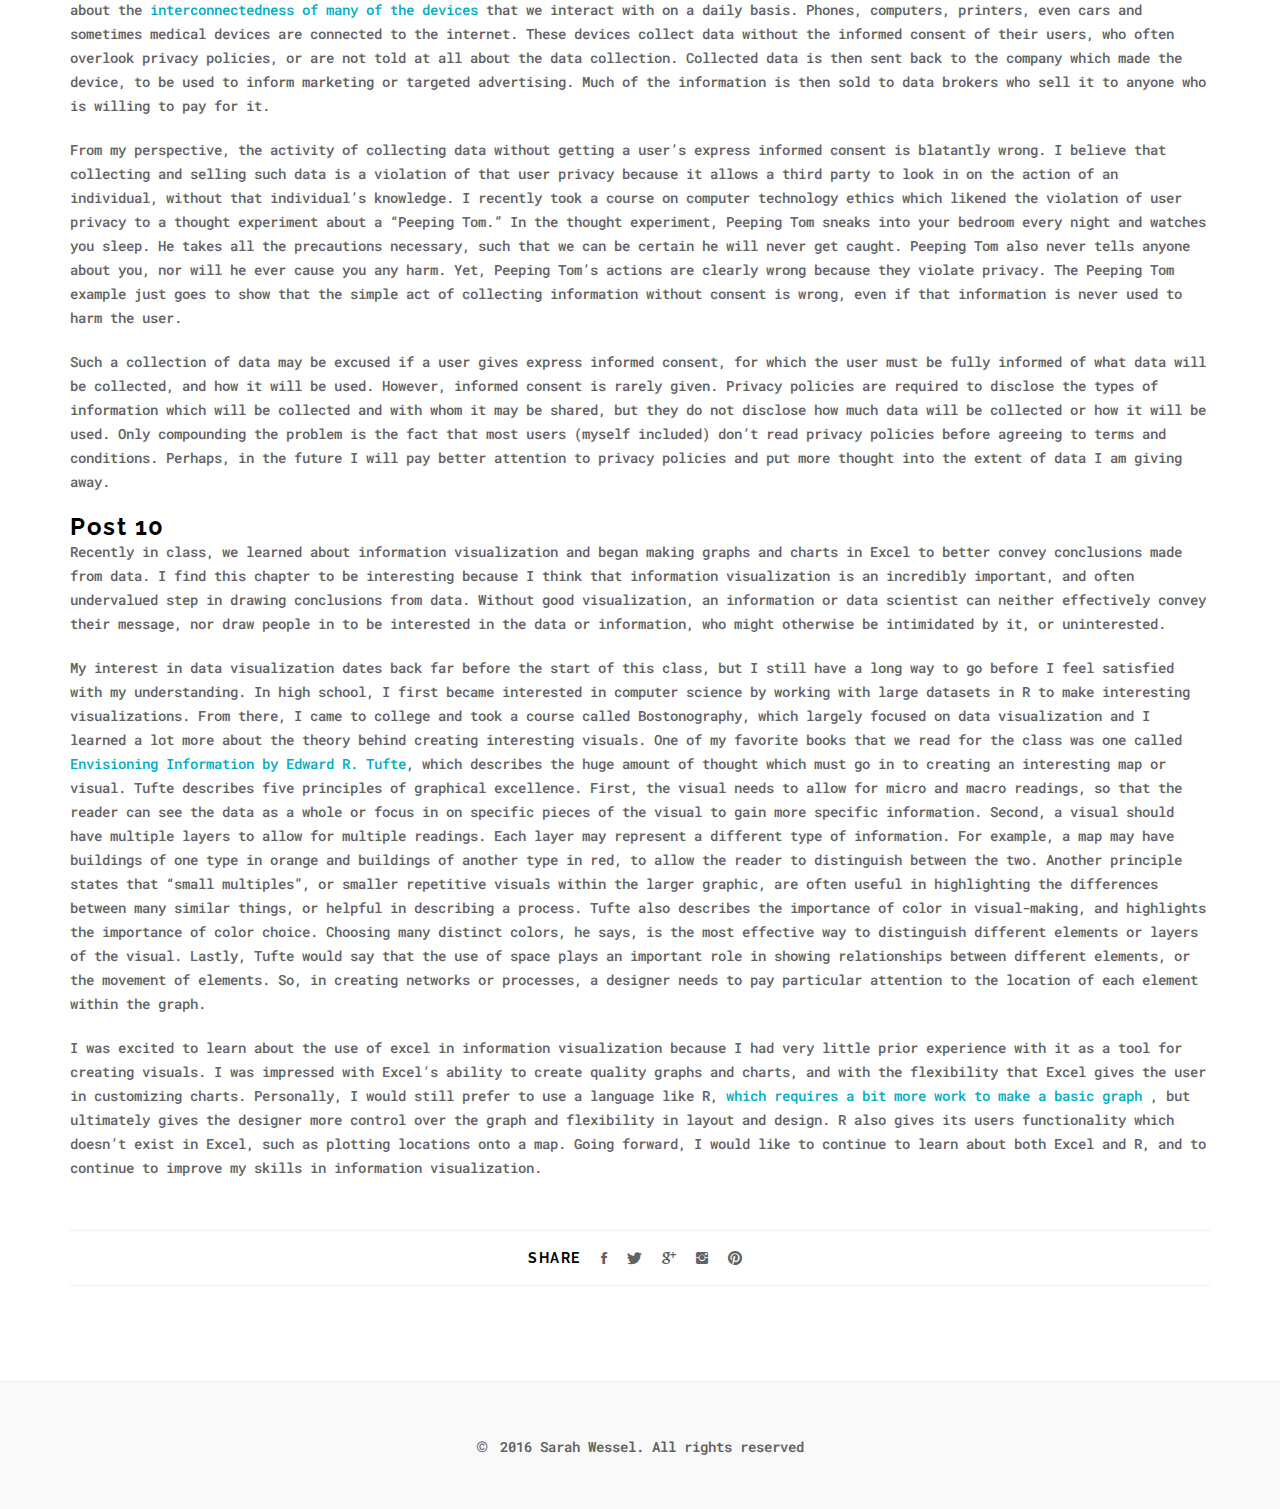
==== commit 16302ce6: "blog post 10 final" ====
--- a/blog.html
+++ b/blog.html
@@ -393,7 +393,13 @@
                            </p>
 
                            <p class="mb-20">
-                             My interest in data visualization dates back far before the start of this class. In high school, I first became interested in computer science by working with large datasets in R to make interesting visualizations. From there, I came to college and took a course called Bostonography, which largely focused on data visualization and learned a lot more about the theory behind creating interesting visuals. One of my favorite books that we read for the class was one called<a href="https://tecnoaprendizagem.files.wordpress.com/2015/02/tufte-edward-envisioning-information-1.pdf"> Envisioning Information by Edward R. Tufte</a>, which describes the huge amount of thought which must go in to creating an interesting map or visual. Tufte describes his principles of graphical excellence. First, the visual needs to allow for micro and macro readings, so that the reader can both see the data as a whole, or focus in on specific pieces of the visual to gain more specific information. Second, a visual should have multiple layers to allow for multiple readings. Each layer may represent a different type of information. For example, a map may have buildings of one type in orange and buildings of another type in red, to allow the reader to distinguish between the two. Another principle states that “small multiples”, smaller repetitive visuals within the larger graphic, are often useful in highlighting the differences between many similar things, or helpful in describing a process. Tufte also describes the importance of color in visual-making, and highlights the importance of color choice. Choosing many distinct colors, he says, is the most effective way to distinguish different elements or layers of the visual. Lastly, Tufte would say that the use of space plays an important role in showing relationships between different elements, or the movement of elements.
+                             My interest in data visualization dates back far before the start of this class, but I still have a long way to go before I feel satisfied with my understanding. In high school, I first became interested in computer science by working with large datasets in R to make interesting visualizations. From there, I came to college and took a course called Bostonography, which largely focused on data visualization and I learned a lot more about the theory behind creating interesting visuals. One of my favorite books that we read for the class was one called
+                             <a href="https://tecnoaprendizagem.files.wordpress.com/2015/02/tufte-edward-envisioning-information-1.pdf"> Envisioning Information by Edward R. Tufte</a>, which describes the huge amount of thought which must go in to creating an interesting map or visual. Tufte describes five principles of graphical excellence. First, the visual needs to allow for micro and macro readings, so that the reader can see the data as a whole or focus in on specific pieces of the visual to gain more specific information. Second, a visual should have multiple layers to allow for multiple readings. Each layer may represent a different type of information. For example, a map may have buildings of one type in orange and buildings of another type in red, to allow the reader to distinguish between the two. Another principle states that “small multiples”, or smaller repetitive visuals within the larger graphic, are often useful in highlighting the differences between many similar things, or helpful in describing a process. Tufte also describes the importance of color in visual-making, and highlights the importance of color choice. Choosing many distinct colors, he says, is the most effective way to distinguish different elements or layers of the visual. Lastly, Tufte would say that the use of space plays an important role in showing relationships between different elements, or the movement of elements. So, in creating networks or processes, a designer needs to pay particular attention to the location of each element within the graph.
+                           </p>
+
+                           <p class="mb-20">
+                             I was excited to learn about the use of excel in information visualization because I had very little prior experience with it as a tool for creating visuals. I was impressed with Excel’s ability to create quality graphs and charts, and with the flexibility that Excel gives the user in customizing charts. Personally, I would still prefer to use a language like R,
+                             <a href="https://www.pluralsight.com/blog/software-development/data-visualization-r"> which requires a bit more work to make a basic graph </a>, but ultimately gives the designer more control over the graph and flexibility in layout and design. R also gives its users functionality which doesn’t exist in Excel, such as plotting locations onto a map. Going forward, I would like to continue to learn about both Excel and R, and to continue to improve my skills in information visualization. 
                            </p>
 
                         </div>
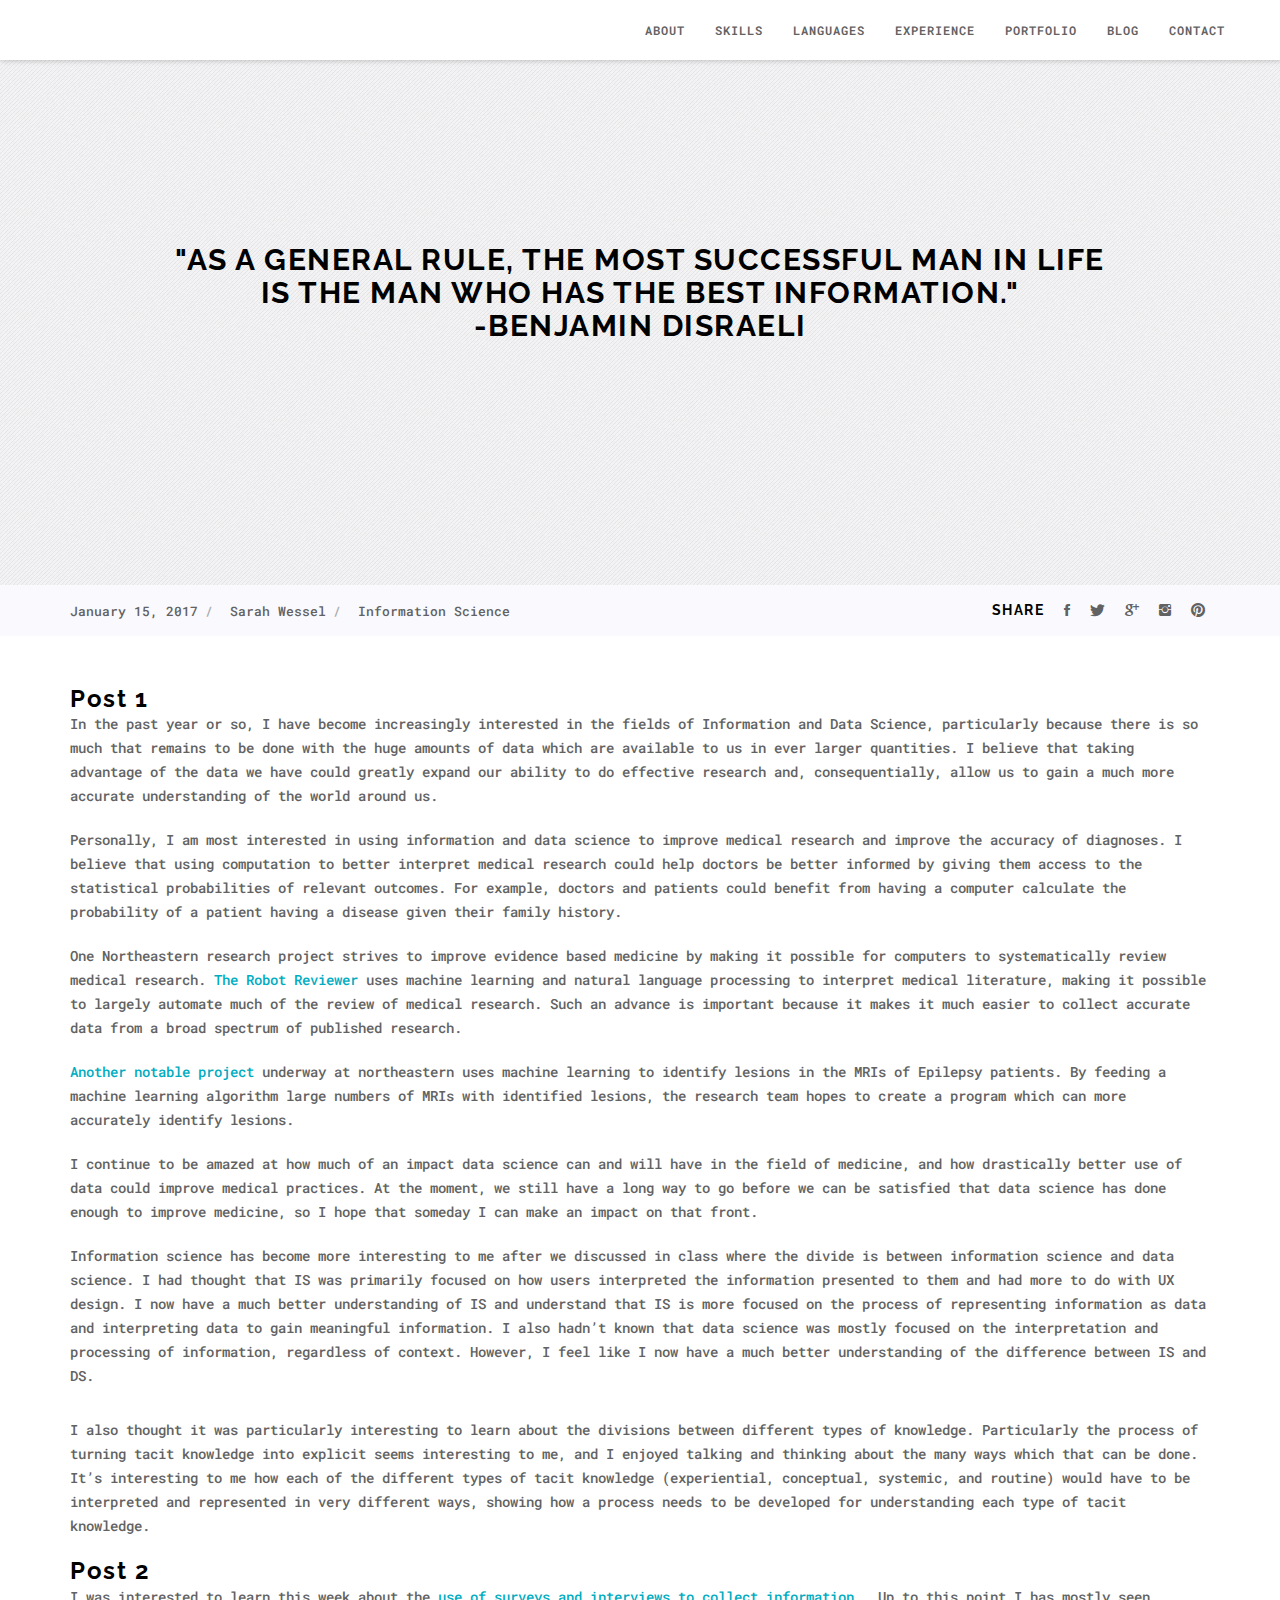
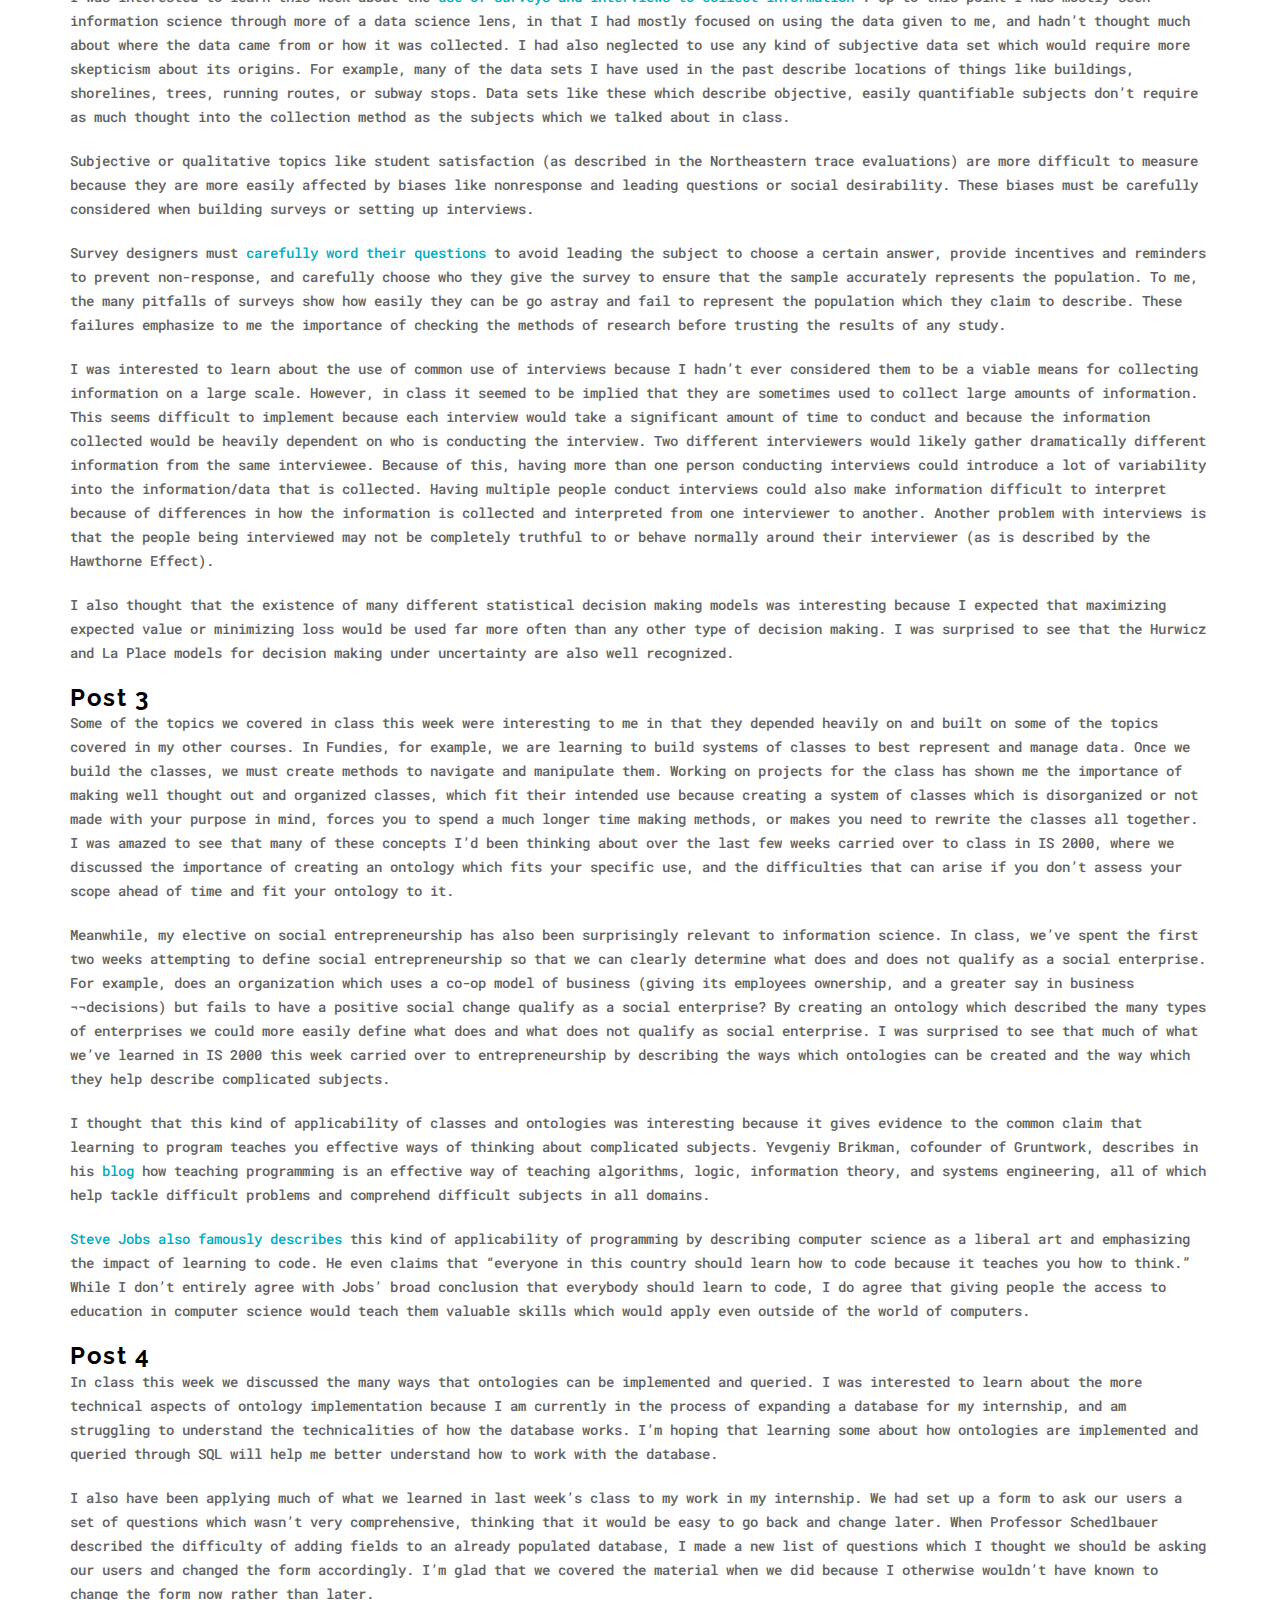
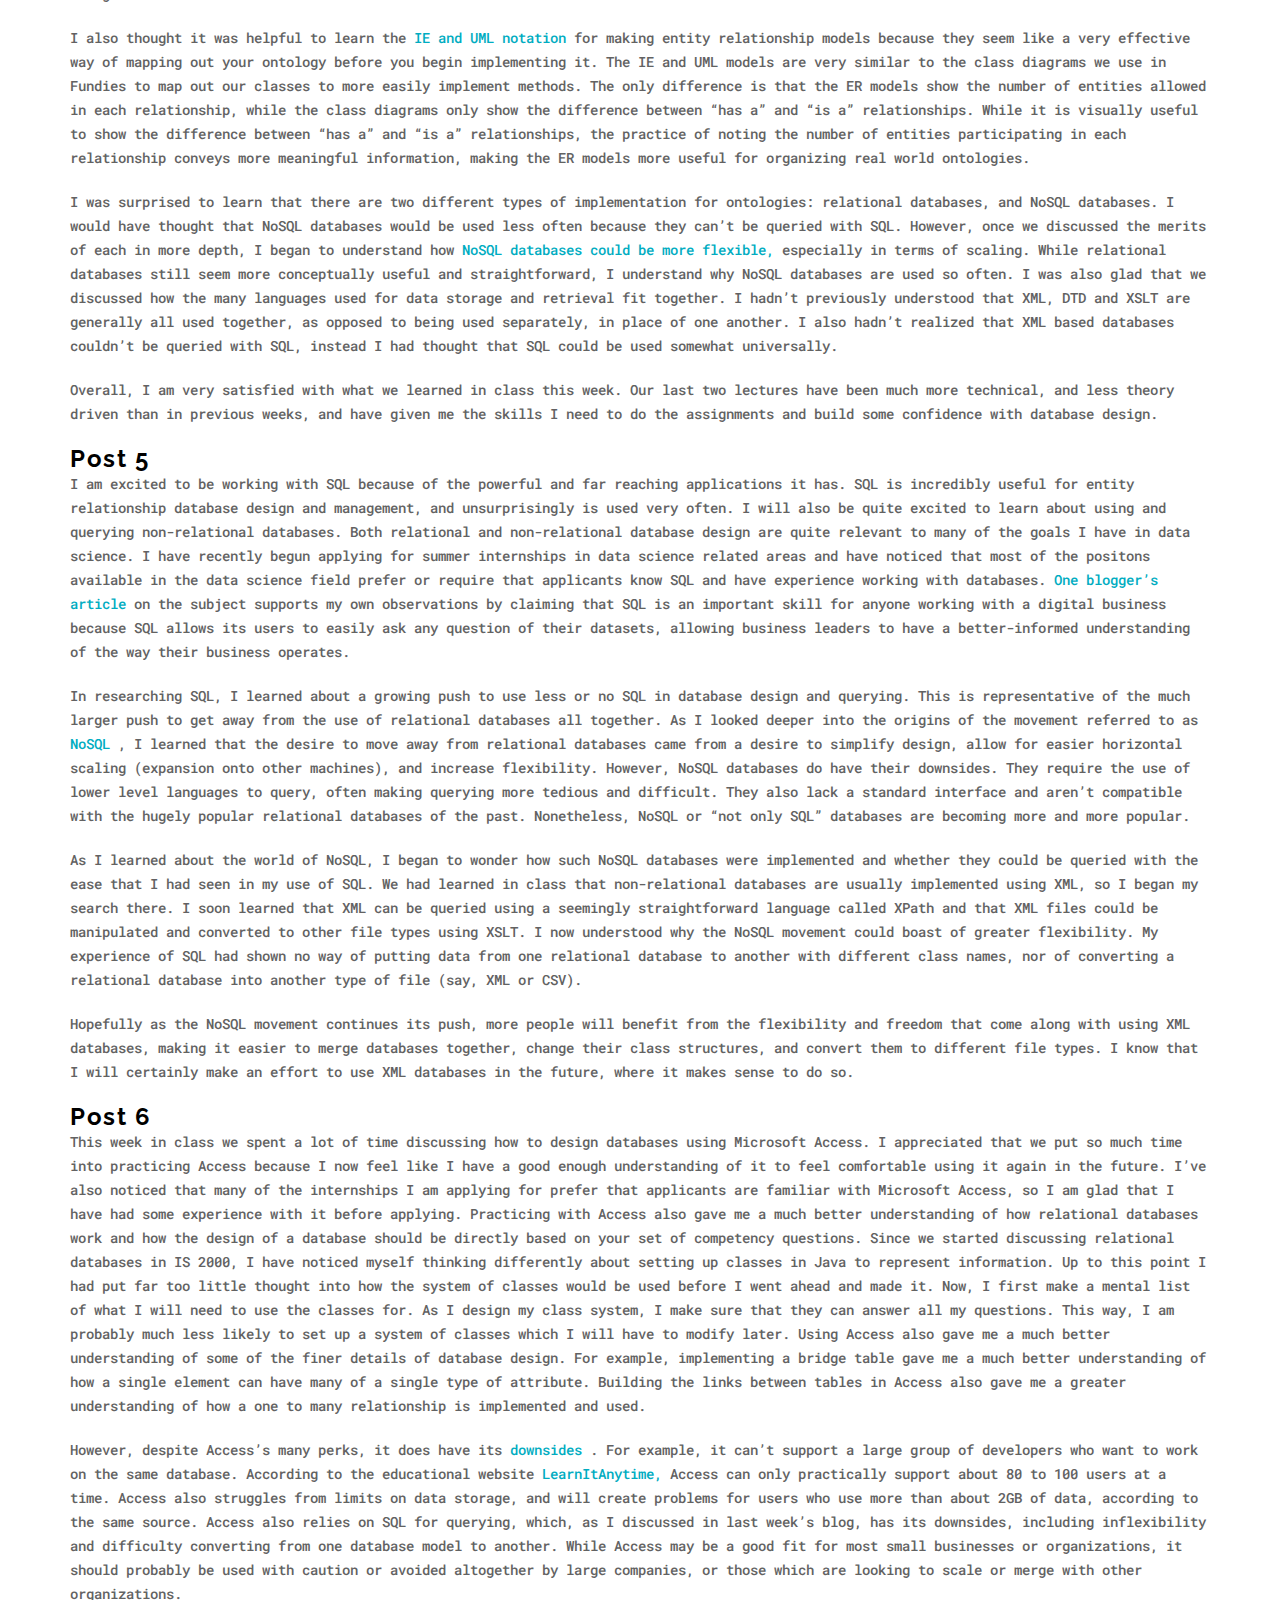
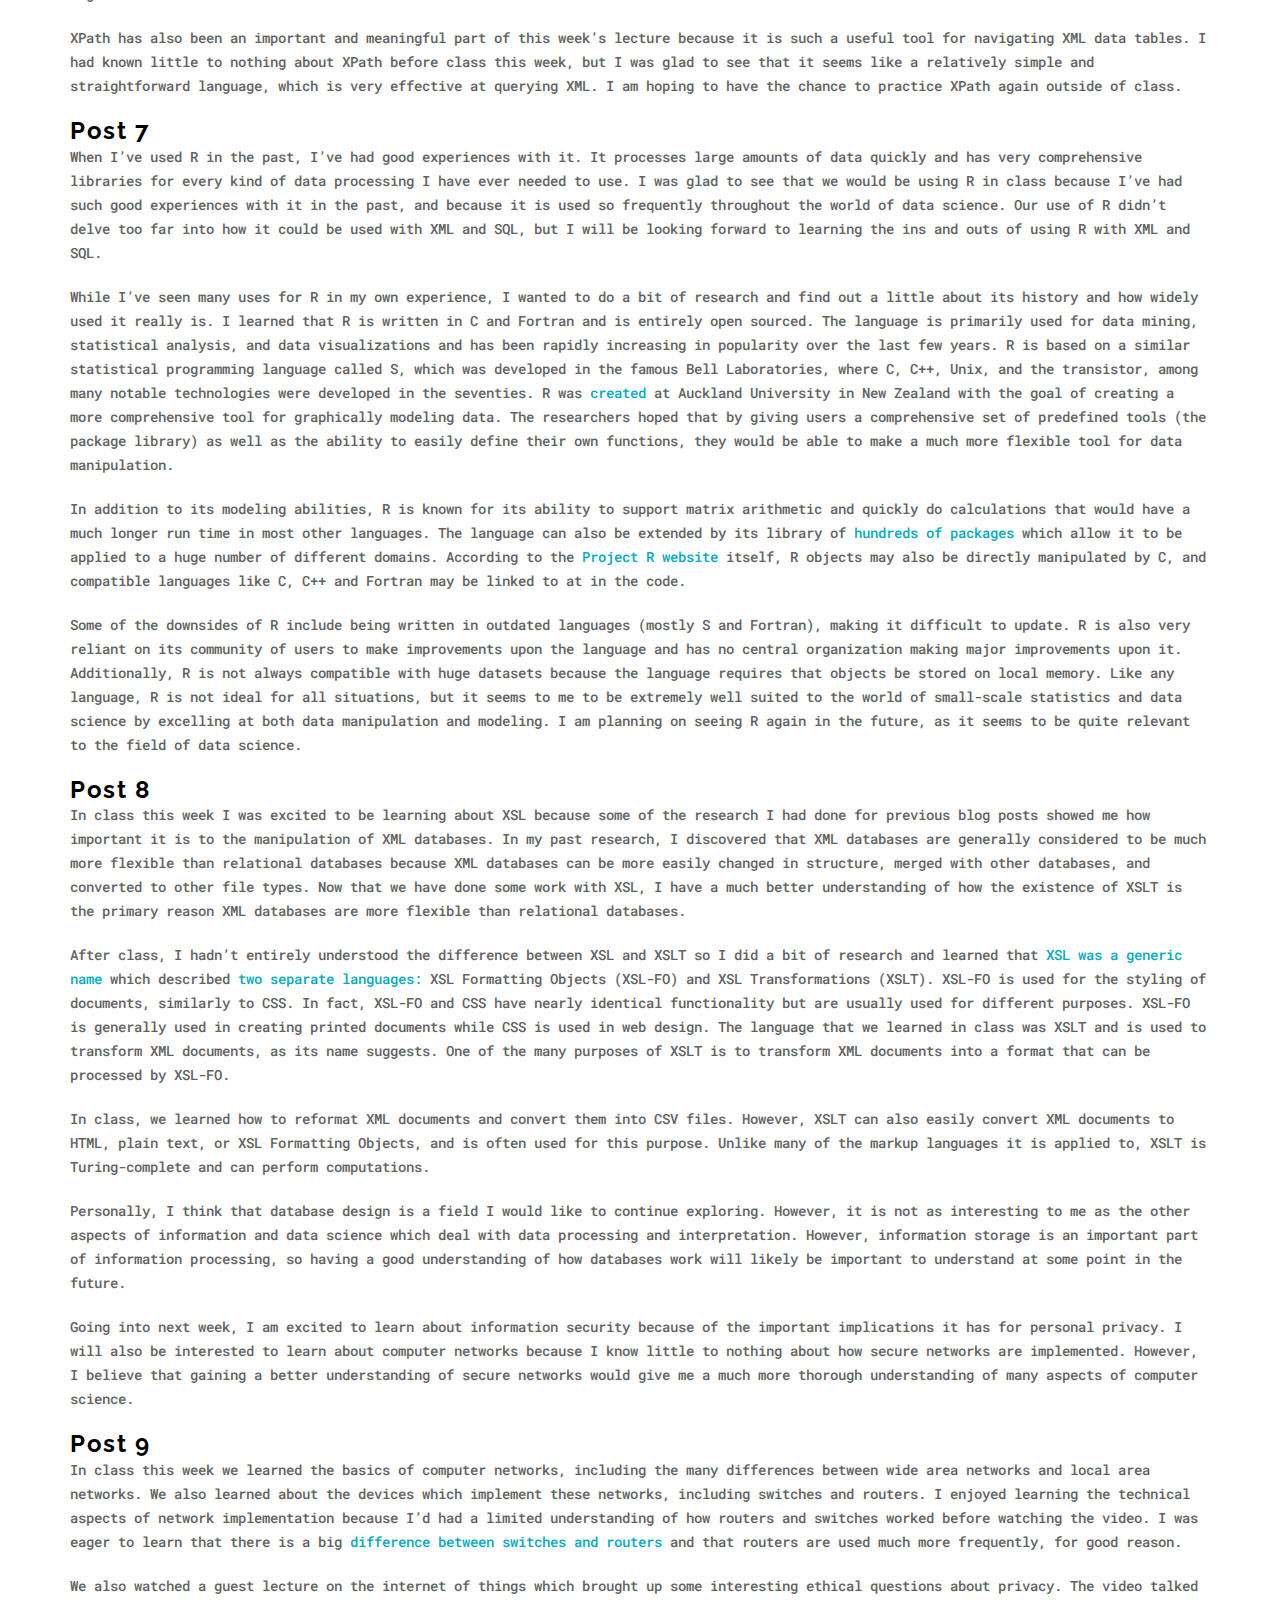
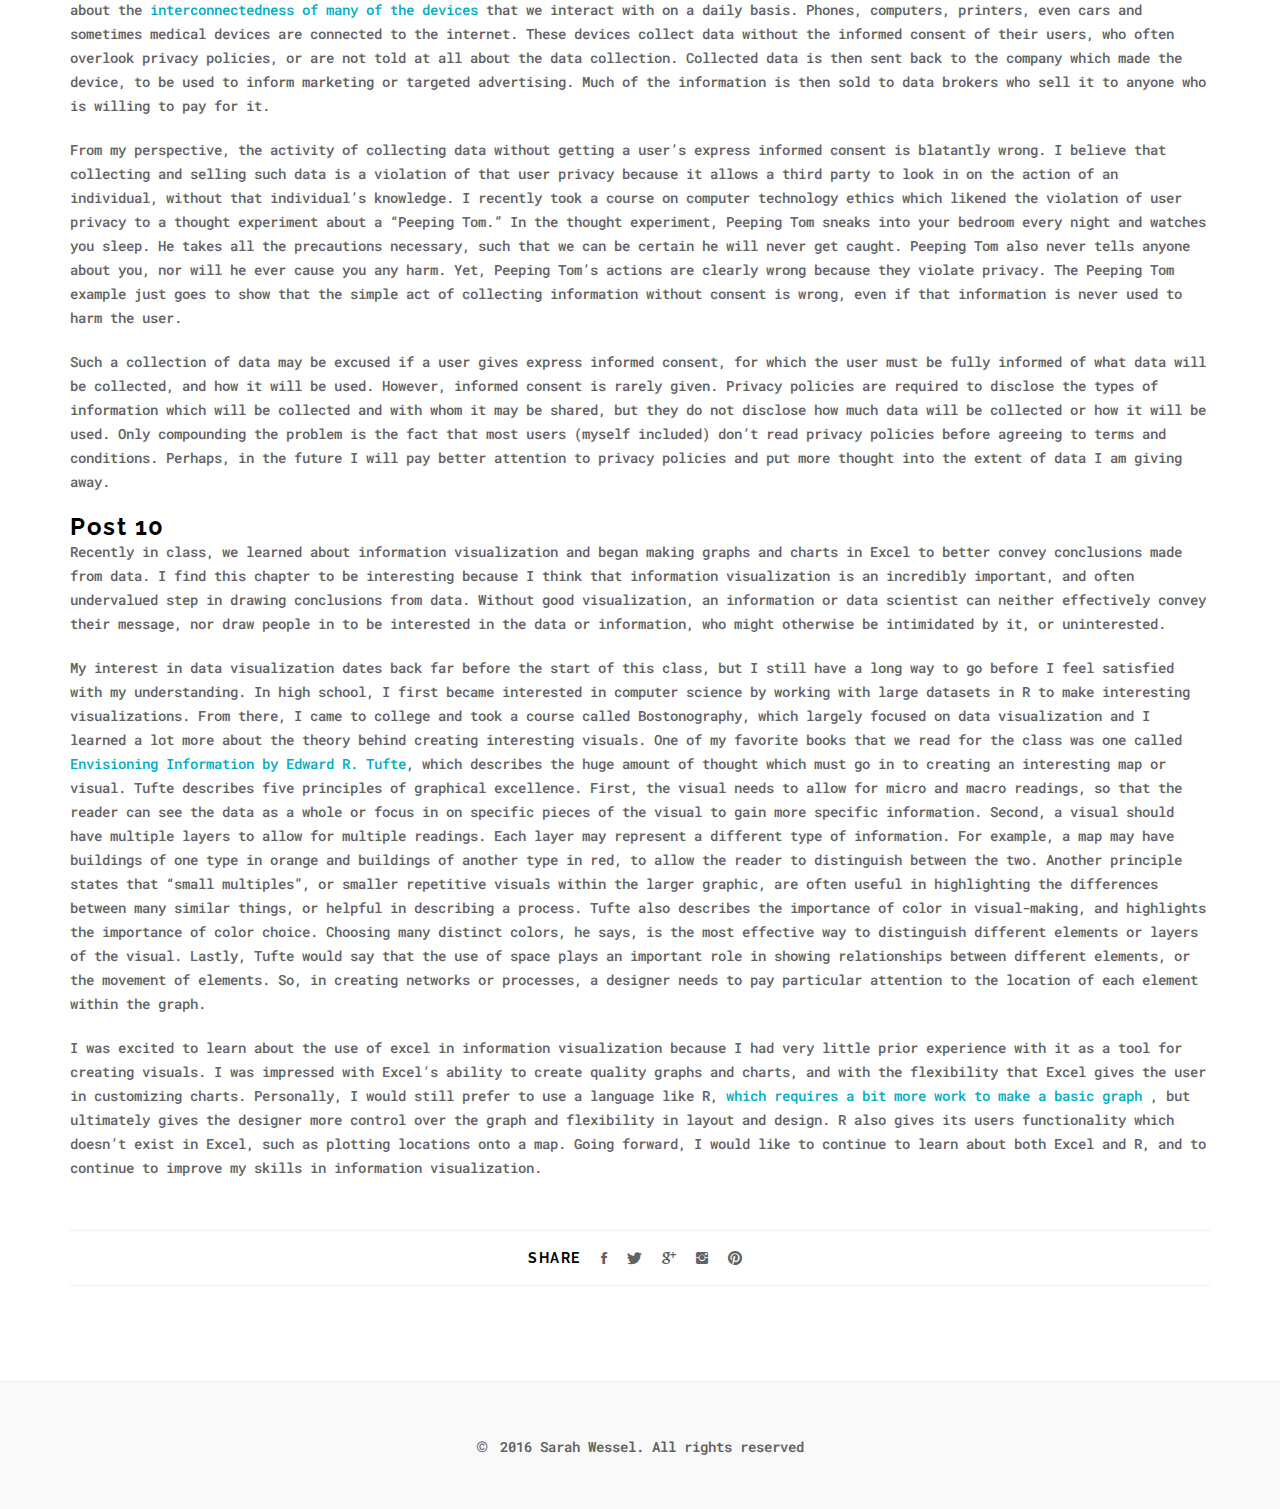
==== commit 86c594bc: "blog post 2 links" ====
--- a/blog.html
+++ b/blog.html
@@ -219,9 +219,8 @@
                            <h3>Post 2 </h3>
 
                            <p class="mb-20">
-                              I was interested to learn this week about the use of surveys and interviews to collect information. Up to this point I has mostly seen information science
-                              through more of a data science lens, in that I had mostly focused on using data, and hadn’t thought much about the effectiveness of the collection methods
-                              which were being used. I had also neglected to use any kind of subjective data set which would require more skepticism about its origins. For example, many of the data sets I have used in the past describe locations of things like buildings, shorelines, trees, running routes, or subway stops. Data sets like these which describe objective, easily quantifiable subjects don’t require as much thought into the collection method as the subjects which we talked about in class.
+                              I was interested to learn this week about the
+                              <a href="https://www.shef.ac.uk/lets/strategy/resources/evaluate/general/methods-collection/interviews"> use of surveys and interviews to collect information </a>. Up to this point I has mostly seen information science through more of a data science lens, in that I had mostly focused on using the data given to me, and hadn’t thought much about where the data came from or how it was collected. I had also neglected to use any kind of subjective data set which would require more skepticism about its origins. For example, many of the data sets I have used in the past describe locations of things like buildings, shorelines, trees, running routes, or subway stops. Data sets like these which describe objective, easily quantifiable subjects don’t require as much thought into the collection method as the subjects which we talked about in class.
                            </p>
 
                            <p class="mb-20">
@@ -229,7 +228,7 @@
                            </p>
 
                            <p class="mb-20">
-                              Survey designers must carefully word their questions to avoid leading the subject to choose a certain answer, provide incentives and reminders to prevent non-response, and carefully choose who they give the survey to ensure that the sample accurately represents the population. To me, the many pitfalls of surveys show how easily they can be go astray and fail to represent the population which they claim to describe. These failures emphasize to me the importance of checking the methods of research before trusting the results of any study.
+                              Survey designers must <a href="http://www.pewresearch.org/methodology/u-s-survey-research/questionnaire-design/"> carefully word their questions </a>to avoid leading the subject to choose a certain answer, provide incentives and reminders to prevent non-response, and carefully choose who they give the survey to ensure that the sample accurately represents the population. To me, the many pitfalls of surveys show how easily they can be go astray and fail to represent the population which they claim to describe. These failures emphasize to me the importance of checking the methods of research before trusting the results of any study. 
                            </p>
 
                            <p class="mb-20">
@@ -399,7 +398,7 @@
 
                            <p class="mb-20">
                              I was excited to learn about the use of excel in information visualization because I had very little prior experience with it as a tool for creating visuals. I was impressed with Excel’s ability to create quality graphs and charts, and with the flexibility that Excel gives the user in customizing charts. Personally, I would still prefer to use a language like R,
-                             <a href="https://www.pluralsight.com/blog/software-development/data-visualization-r"> which requires a bit more work to make a basic graph </a>, but ultimately gives the designer more control over the graph and flexibility in layout and design. R also gives its users functionality which doesn’t exist in Excel, such as plotting locations onto a map. Going forward, I would like to continue to learn about both Excel and R, and to continue to improve my skills in information visualization. 
+                             <a href="https://www.pluralsight.com/blog/software-development/data-visualization-r"> which requires a bit more work to make a basic graph </a>, but ultimately gives the designer more control over the graph and flexibility in layout and design. R also gives its users functionality which doesn’t exist in Excel, such as plotting locations onto a map. Going forward, I would like to continue to learn about both Excel and R, and to continue to improve my skills in information visualization.
                            </p>
 
                         </div>
